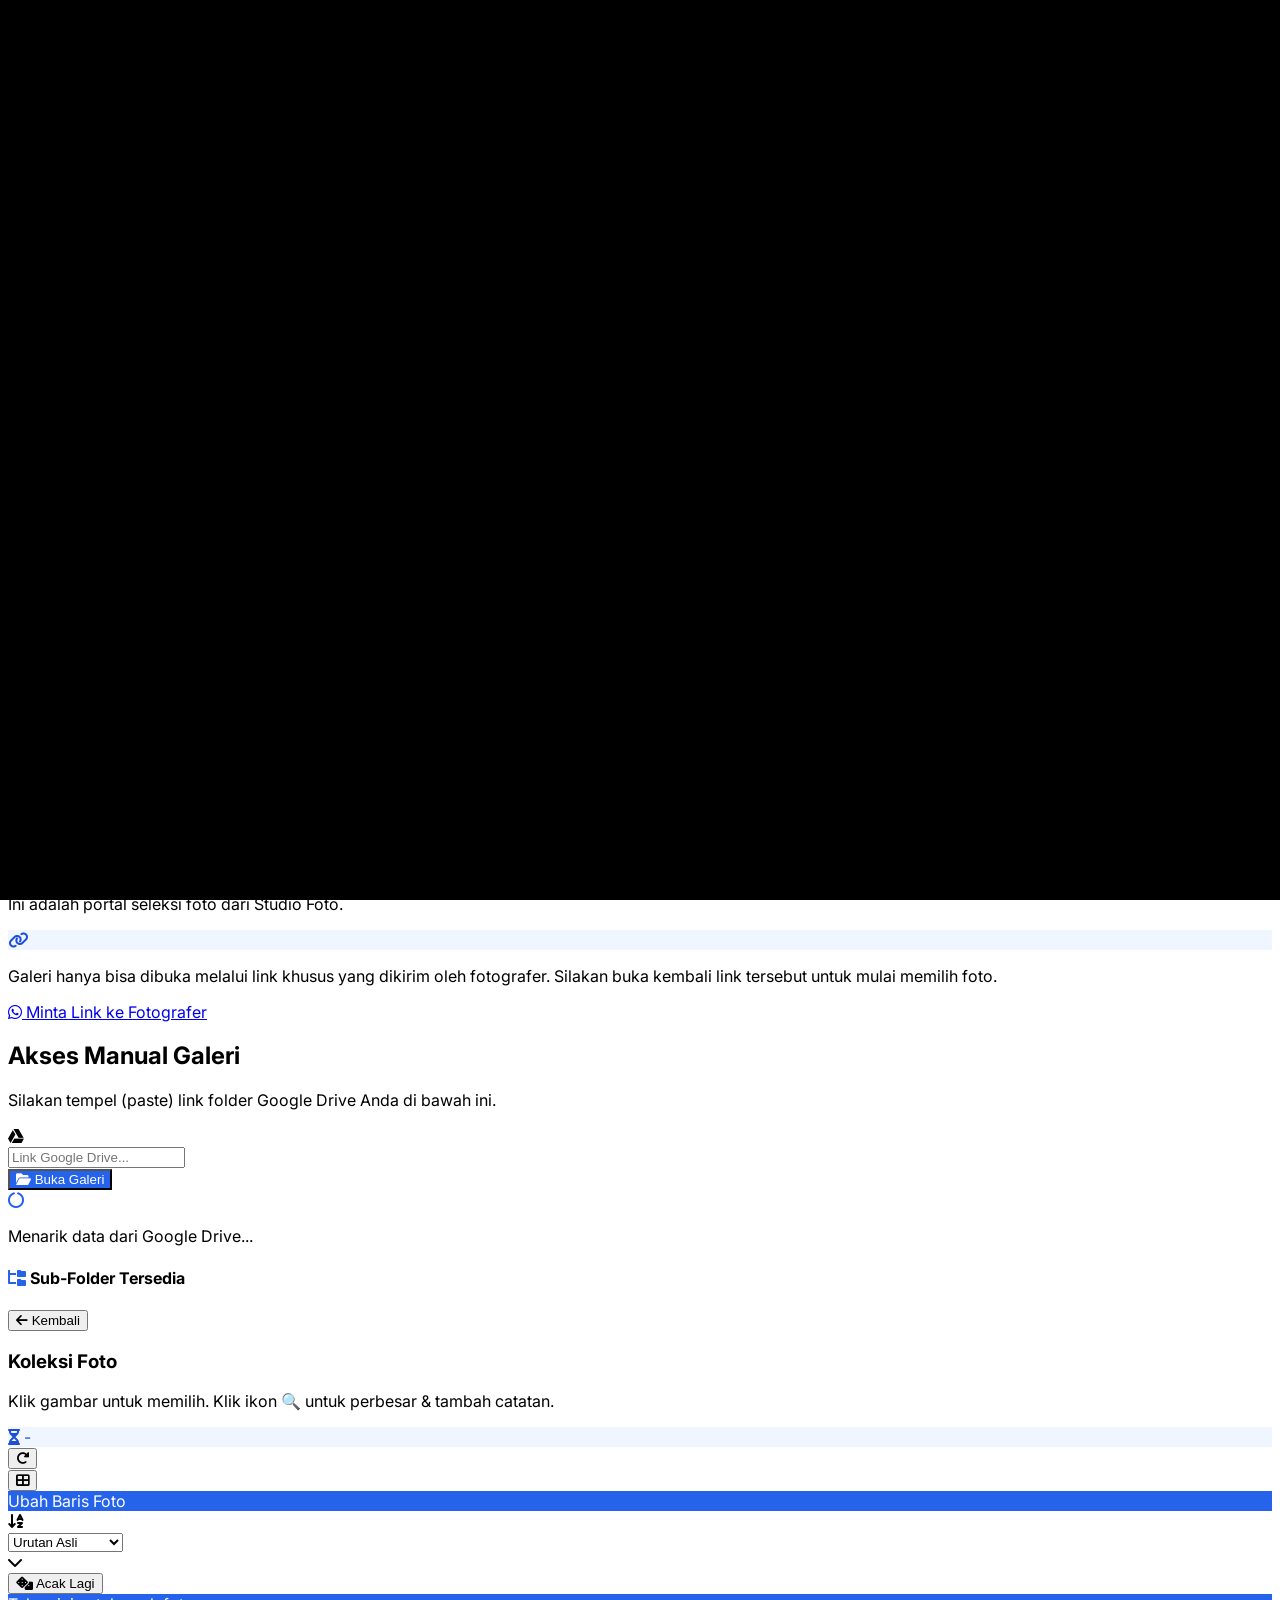
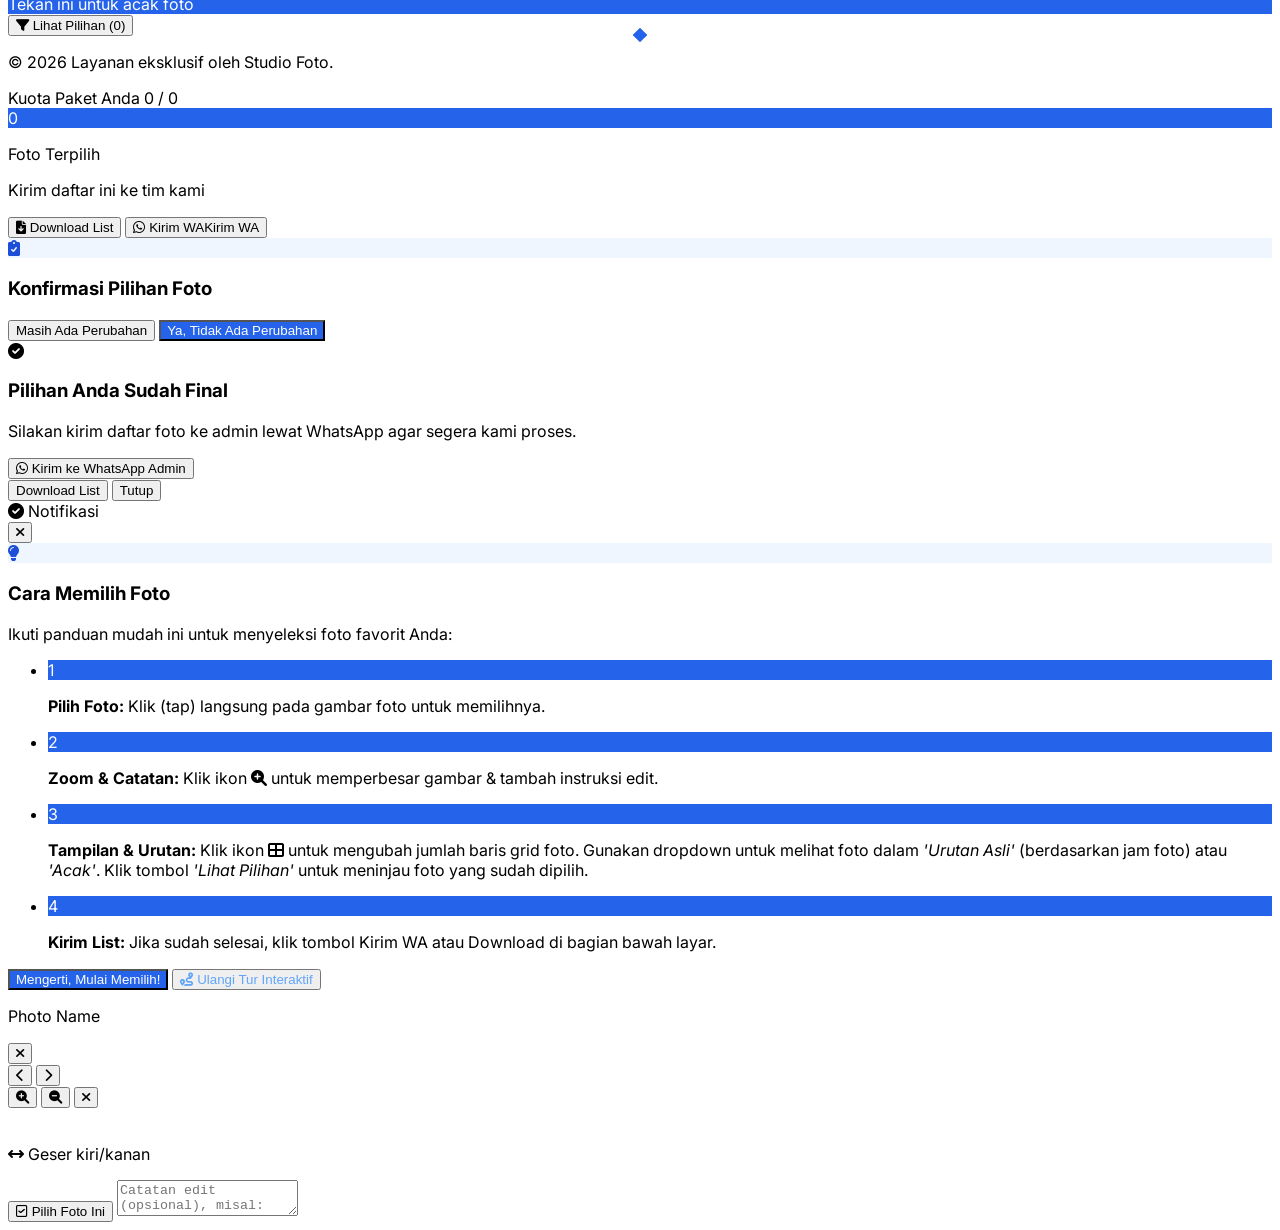
==== index.html @ ef0a1793 "Add files via upload" ====
<!DOCTYPE html>
<html lang="id" class="light">
<head>
    <meta charset="UTF-8">
    <meta name="viewport" content="width=device-width, initial-scale=1.0">
    <title id="pageTitle">Client Portal</title>
    
    <script>
        tailwind = {
            config: {
                darkMode: 'class', 
            }
        }
    </script>
    <script src="https://cdn.tailwindcss.com"></script>
    
    <script>
        if (localStorage.getItem('theme') === 'dark') {
            document.documentElement.classList.add('dark');
        } else {
            document.documentElement.classList.remove('dark');
            localStorage.setItem('theme', 'light');
        }
    </script>

    <meta name="cp-page" content="client">
    <link rel="stylesheet" href="theme.css">
    <script src="theme.js"></script>
    <link href="https://cdnjs.cloudflare.com/ajax/libs/font-awesome/6.0.0/css/all.min.css" rel="stylesheet">
    <style>
        @import url('https://fonts.googleapis.com/css2?family=Inter:wght@300;400;500;600;700&display=swap');
        body { font-family: 'Inter', sans-serif; overflow-x: hidden; transition: background-color 0.3s ease, color 0.3s ease; }
        ::-webkit-scrollbar { width: 8px; }
        ::-webkit-scrollbar-track { background: transparent; }
        ::-webkit-scrollbar-thumb { background: #cbd5e1; border-radius: 4px; }
        .dark ::-webkit-scrollbar-thumb { background: #475569; }
        ::-webkit-scrollbar-thumb:hover { background: #94a3b8; }
        
        .photo-card { transition: all 0.2s ease-in-out; }
        .photo-card:active { transform: scale(0.97); }
        .selected-overlay { opacity: 0; transition: opacity 0.2s ease; }
        .photo-card.selected .selected-overlay { opacity: 1; }
        
        @keyframes checkPop {
            0% { transform: scale(0) rotate(-15deg); opacity: 0; }
            50% { transform: scale(1.3) rotate(10deg); opacity: 1; }
            100% { transform: scale(1) rotate(0deg); opacity: 1; }
        }
        .photo-card.selected .check-badge {
            animation: checkPop 0.4s cubic-bezier(0.175, 0.885, 0.32, 1.275) forwards;
        }
        
        @keyframes breathing {
            0% { transform: scale(0.95); }
            50% { transform: scale(0.92); }
            100% { transform: scale(0.95); }
        }
        .photo-card.selected img {
            border-radius: 0.5rem;
            animation: breathing 3s infinite ease-in-out; 
            box-shadow: 0 0 0 3px #3b82f6; 
        }

        /* Mode proteksi: cegah select & callout gambar */
        body.protected-mode img,
        body.protected-mode .watermark-layer {
            -webkit-user-select: none;
            -moz-user-select: none;
            user-select: none;
            -webkit-touch-callout: none;
            -webkit-user-drag: none;
        }

        #protectionBlackout {
            position: fixed;
            inset: 0;
            background: #000;
            z-index: 9999;
        }

        /* ===== SKELETON & FADE-IN FOTO ===== */
        @keyframes shimmer {
            0% { background-position: -400px 0; }
            100% { background-position: 400px 0; }
        }
        .skeleton {
            background: linear-gradient(90deg, #e2e8f0 25%, #f1f5f9 50%, #e2e8f0 75%);
            background-size: 800px 100%;
            animation: shimmer 1.4s infinite linear;
        }
        .dark .skeleton {
            background: linear-gradient(90deg, #1e293b 25%, #334155 50%, #1e293b 75%);
            background-size: 800px 100%;
        }
        .photo-card img.photo-img { opacity: 0; transition: opacity 0.45s ease, transform 0.3s ease; }
        .photo-card img.photo-img.loaded { opacity: 1; }
        .photo-card.img-done { background-image: none; animation: none; }

        /* Nama foto & tombol zoom: tampil saat hover di desktop, selalu tampil di layar sentuh */
        .card-bottom { opacity: 1; transition: opacity 0.2s ease; }
        @media (hover: hover) {
            .card-bottom { opacity: 0; }
            .photo-card:hover .card-bottom { opacity: 1; }
            .photo-card:hover img.photo-img.loaded { transform: scale(1.03); }
            .photo-card.selected:hover img.photo-img.loaded { transform: none; }
        }

        /* ===== HERO HEADER ===== */
        #heroImg { transform: scale(1.06); transition: opacity 1.1s ease, transform 6s ease-out; }
        #heroImg.loaded { opacity: 1; transform: scale(1); }

        /* ===== TOOLBAR GALERI STICKY ===== */
        .gallery-toolbar {
            position: sticky;
            top: var(--header-h, 72px);
            z-index: 30;
        }

        /* ===== MODE TERKUNCI (BATAS WAKTU LEWAT) ===== */
        body.selection-locked .photo-card img.photo-img { cursor: zoom-in; }

        @keyframes softPulse { 0%,100% { opacity: 1; } 50% { opacity: .55; } }
        .pulse-soft { animation: softPulse 1.6s ease-in-out infinite; }

        /* Triangle untuk tooltip */
        .tooltip-triangle {
            position: absolute;
            bottom: -4px;
            left: 50%;
            transform: translateX(-50%) rotate(45deg);
            width: 10px;
            height: 10px;
            background-color: #2563eb; /* blue-600 */
        }
    </style>
    
    <script src="pengaturan.js"></script>
    <script src="tour.js"></script>
</head>
<body class="text-slate-800 dark:text-slate-200 bg-slate-50 dark:bg-slate-900 pb-32 flex flex-col min-h-screen">

    <!-- Blackout Overlay: muncul saat window kehilangan fokus (mis. Snipping Tool) -->
    <div id="protectionBlackout" class="hidden"></div>

    <header class="bg-white dark:bg-slate-800 shadow-sm border-b border-slate-200 dark:border-slate-700 sticky top-0 z-40 transition-colors duration-300">
        <div class="max-w-6xl mx-auto px-4 py-4 flex justify-between items-center">
            <div class="flex items-center gap-3">
                <div id="headerIcon" class="bg-slate-900 dark:bg-slate-700 text-white w-10 h-10 rounded-xl flex items-center justify-center text-xl shadow-lg">
                    <i class="fa-solid fa-camera-retro"></i>
                </div>
                <div id="headerLogoBox" class="hidden bg-white rounded-xl px-2 h-10 items-center border border-slate-200 shadow-sm"><img id="headerLogo" alt="" draggable="false" class="h-7 max-w-[120px] object-contain"></div>
                <div>
                    <h1 class="font-bold text-lg leading-tight tracking-tight text-slate-800 dark:text-white" id="headerVendorName">Client Portal</h1>
                    <p class="text-xs text-slate-500 dark:text-slate-400 font-medium uppercase tracking-wider" data-i18n="subtitle">Alat Seleksi Aman</p>
                </div>
            </div>
            
            <div class="flex items-center gap-1.5 md:gap-2">
                <span id="partnerChip" class="hidden items-center gap-1.5 px-2.5 h-9 rounded-full bg-emerald-100 dark:bg-emerald-900/40 text-emerald-700 dark:text-emerald-300 text-[11px] font-bold border border-emerald-300 dark:border-emerald-700" title="">
                    <span class="relative flex h-2 w-2"><span class="animate-ping absolute inline-flex h-full w-full rounded-full bg-emerald-500 opacity-75"></span><span class="relative inline-flex rounded-full h-2 w-2 bg-emerald-500"></span></span>
                    <span id="partnerChipText" class="hidden md:inline"></span>
                </span>
                <button id="myPicksBtn" onclick="toggleMyPicks()" class="hidden items-center justify-center gap-2 h-9 px-3 bg-slate-900 dark:bg-blue-600 hover:bg-black dark:hover:bg-blue-700 text-white rounded-lg text-sm font-bold transition shadow-md border-2 border-slate-900 dark:border-blue-500" title="Pilihan Fotoku">
                    <i class="fa-solid fa-heart text-rose-400 dark:text-white"></i> <span id="myPicksText" class="hidden sm:inline" data-i18n="btnMyPicks">Pilihan Fotoku</span>
                    <span id="myPicksCount" class="bg-white text-slate-900 text-[11px] font-extrabold min-w-[20px] h-5 px-1.5 rounded-full inline-flex items-center justify-center">0</span>
                </button>
                <button onclick="showTutorial(true)" class="flex items-center justify-center w-9 h-9 md:w-auto md:px-3 md:py-1.5 bg-blue-50 dark:bg-slate-700 hover:bg-blue-100 dark:hover:bg-slate-600 text-blue-800 dark:text-slate-100 rounded-lg text-sm transition shadow-md border-2 border-blue-500 dark:border-blue-400" title="Panduan">
                    <i class="fa-solid fa-circle-question text-blue-600 dark:text-blue-400"></i> <span class="hidden md:inline ml-1 font-bold" data-i18n="btnGuide">Panduan</span>
                </button>
                <button onclick="toggleDarkMode()" id="darkModeBtn" class="flex items-center justify-center w-9 h-9 bg-white dark:bg-slate-700 hover:bg-slate-100 dark:hover:bg-slate-600 rounded-lg text-sm transition shadow-md border-2 border-slate-300 dark:border-slate-500">
                    <i class="fa-solid fa-moon text-slate-600 dark:text-slate-300"></i>
                </button>
                <button onclick="toggleLanguage()" class="flex items-center justify-center w-9 h-9 md:w-auto md:px-3 md:py-1.5 bg-white dark:bg-slate-700 hover:bg-slate-100 dark:hover:bg-slate-600 text-slate-800 dark:text-slate-100 font-bold rounded-lg text-sm transition shadow-md border-2 border-slate-300 dark:border-slate-500">
                    <i class="fa-solid fa-globe text-blue-600 dark:text-blue-400"></i> <span id="langDisplay" class="hidden md:inline ml-1">EN</span>
                </button>
            </div>
        </div>
    </header>

    <main id="clientView" class="flex-grow w-full">
        
        <!-- HERO HEADER: foto diambil otomatis dari Google Drive -->
        <section id="heroSection" class="hidden relative w-full overflow-hidden bg-slate-900">
            <div class="relative h-[52vh] min-h-[300px] max-h-[560px] md:h-[56vh]">
                <!-- fallback saat foto belum/ gagal termuat -->
                <div class="absolute inset-0 bg-gradient-to-br from-slate-800 via-slate-900 to-slate-950"></div>
                <div class="absolute inset-0 flex items-center justify-center text-slate-800 pointer-events-none">
                    <i class="fa-solid fa-camera-retro text-[160px] opacity-40"></i>
                </div>
                <img id="heroImg" alt="" draggable="false" class="absolute inset-0 w-full h-full object-cover opacity-0 select-none">
                <div id="heroWatermark" class="watermark-layer hidden absolute inset-0 z-10 pointer-events-none"></div>
                <div class="absolute inset-0 z-10 bg-gradient-to-t from-slate-950/90 via-slate-900/35 to-slate-900/25 pointer-events-none"></div>

                <div class="relative z-20 max-w-6xl mx-auto px-4 h-full flex flex-col justify-end pb-8 md:pb-12">
                    <div id="heroLogoBox" class="hidden bg-white/95 rounded-xl px-3 py-2 mb-3 w-fit shadow-lg"><img id="heroLogo" alt="" draggable="false" class="h-8 md:h-10 max-w-[180px] object-contain"></div>
                    <p id="heroVendor" class="text-[11px] md:text-xs font-bold uppercase tracking-[0.3em] text-white/70 mb-3"></p>
                    <h2 class="text-3xl md:text-5xl font-bold text-white leading-tight drop-shadow-lg">
                        <span data-i18n="welcomeTitle">Hallo</span>, <span id="displayClientName" class="text-blue-300 capitalize">Kakak</span> 👋
                    </h2>
                    <p class="text-slate-200 text-sm md:text-base leading-relaxed mt-2 max-w-xl drop-shadow" data-i18n="welcomeDesc">Selamat datang di portal seleksi foto dari {vendor}.</p>

                    <div class="flex flex-wrap items-stretch gap-3 mt-6">
                        <div id="greetingQuotaInfo" class="hidden bg-white/10 backdrop-blur-md border border-white/20 px-3 sm:px-4 py-2 sm:py-2.5 rounded-2xl items-center gap-2 sm:gap-3">
                            <div class="hidden sm:flex w-9 h-9 rounded-xl bg-blue-500/30 items-center justify-center text-blue-200">
                                <i class="fa-solid fa-images"></i>
                            </div>
                            <div>
                                <p class="text-[10px] text-slate-300 font-bold uppercase tracking-wider" data-i18n="quotaTitle">Kuota Paket</p>
                                <p class="text-sm font-bold text-white"><span id="greetingQuotaLimit" class="text-lg">0</span> <span class="text-slate-200" data-i18n="quotaMax">Foto Maksimal</span></p>
                            </div>
                        </div>

                        <div id="heroDeadlineChip" class="hidden bg-white/10 backdrop-blur-md border border-white/20 px-3 sm:px-4 py-2 sm:py-2.5 rounded-2xl items-center gap-2 sm:gap-3">
                            <div id="heroDeadlineIcon" class="hidden sm:flex w-9 h-9 rounded-xl bg-amber-500/30 items-center justify-center text-amber-200">
                                <i class="fa-solid fa-hourglass-half"></i>
                            </div>
                            <div>
                                <p class="text-[10px] text-slate-300 font-bold uppercase tracking-wider" data-i18n="deadlineLabel">Batas Memilih Foto</p>
                                <p class="text-sm font-bold text-white js-deadline-text">-</p>
                            </div>
                        </div>

                        <div id="heroCountChip" class="hidden bg-white/10 backdrop-blur-md border border-white/20 px-3 sm:px-4 py-2 sm:py-2.5 rounded-2xl items-center gap-2 sm:gap-3">
                            <div class="hidden sm:flex w-9 h-9 rounded-xl bg-emerald-500/30 items-center justify-center text-emerald-200">
                                <i class="fa-solid fa-camera"></i>
                            </div>
                            <div>
                                <p class="text-[10px] text-slate-300 font-bold uppercase tracking-wider" data-i18n="heroCountLabel">Galeri</p>
                                <p class="text-sm font-bold text-white"><span id="heroCountNum">0</span> <span data-i18n="heroCountUnit">Foto</span></p>
                            </div>
                        </div>
                    </div>
                </div>
            </div>
        </section>

        <!-- BANNER: batas waktu memilih sudah lewat -->
        <div id="lockedBanner" class="hidden max-w-6xl w-full mx-auto px-4 pt-6">
            <div class="bg-red-50 dark:bg-red-950/40 border border-red-200 dark:border-red-900 rounded-2xl p-4 md:p-5 flex gap-4 items-start">
                <div class="w-10 h-10 shrink-0 rounded-xl bg-red-100 dark:bg-red-900/50 text-red-600 dark:text-red-300 flex items-center justify-center">
                    <i class="fa-solid fa-lock"></i>
                </div>
                <div>
                    <p class="font-bold text-red-800 dark:text-red-200 text-sm md:text-base" data-i18n="lockedTitle">Batas waktu memilih sudah berakhir</p>
                    <p id="lockedDesc" class="text-sm text-red-700 dark:text-red-300 mt-1 leading-relaxed"></p>
                </div>
            </div>
        </div>

        <div class="max-w-6xl mx-auto px-4 py-8 w-full">
            <div id="welcomeSection" class="hidden max-w-xl mx-auto mt-6 md:mt-12 bg-white dark:bg-slate-800 rounded-3xl p-8 md:p-12 shadow-sm border border-slate-100 dark:border-slate-700 text-center relative overflow-hidden transition-colors duration-300">
                <div class="absolute top-0 left-0 w-full h-1 bg-gradient-to-r from-slate-200 via-slate-800 to-slate-200 dark:from-slate-700 dark:via-blue-500 dark:to-slate-700"></div>
                <div id="welcomeIcon" class="mx-auto mb-6 w-20 h-20 rounded-2xl bg-slate-900 dark:bg-slate-700 text-white flex items-center justify-center text-4xl shadow-lg">
                    <i class="fa-solid fa-camera-retro"></i>
                </div>
                <div id="welcomeLogoBox" class="hidden mx-auto mb-6 w-fit max-w-full bg-white rounded-2xl px-5 py-3 border border-slate-200 shadow-sm"><img id="welcomeLogo" alt="" draggable="false" class="h-14 md:h-16 max-w-[220px] object-contain mx-auto"></div>
                <h2 class="text-2xl md:text-3xl font-bold mb-3 text-slate-800 dark:text-white" data-i18n="welcomePageTitle">Selamat Datang 👋</h2>
                <p class="text-slate-600 dark:text-slate-300 text-sm md:text-base leading-relaxed mb-6" data-i18n="welcomePageDesc">Ini adalah portal seleksi foto dari <span class='font-bold'>{vendor}</span>.</p>
                <div class="bg-slate-50 dark:bg-slate-900 border border-slate-200 dark:border-slate-700 rounded-2xl p-5 text-left flex gap-4 items-start">
                    <div class="w-10 h-10 shrink-0 rounded-xl bg-blue-100 dark:bg-blue-900/40 text-blue-600 dark:text-blue-400 flex items-center justify-center">
                        <i class="fa-solid fa-link"></i>
                    </div>
                    <p class="text-sm text-slate-600 dark:text-slate-300 leading-relaxed" data-i18n="welcomePageHint">Galeri hanya bisa dibuka melalui link khusus yang dikirim oleh fotografer. Silakan buka kembali link tersebut untuk mulai memilih foto.</p>
                </div>
                <a id="welcomeWaBtn" href="#" target="_blank" rel="noopener" class="hidden mt-6 inline-flex items-center justify-center gap-2 px-6 py-3 bg-green-600 hover:bg-green-700 text-white font-medium rounded-xl transition shadow-lg">
                    <i class="fa-brands fa-whatsapp text-lg"></i> <span data-i18n="welcomePageWa">Minta Link ke Fotografer</span>
                </a>
            </div>

            <div id="inputSection" class="bg-white dark:bg-slate-800 rounded-2xl p-8 shadow-sm border border-slate-100 dark:border-slate-700 mb-8 max-w-2xl mx-auto text-center relative overflow-hidden hidden transition-colors duration-300">
                <div class="absolute top-0 left-0 w-full h-1 bg-gradient-to-r from-slate-200 via-slate-800 to-slate-200 dark:from-slate-700 dark:via-blue-500 dark:to-slate-700"></div>
                <h2 class="text-xl font-bold mb-2 text-slate-800 dark:text-white" data-i18n="manualTitle">Akses Manual Galeri</h2>
                <p class="text-slate-500 dark:text-slate-400 text-sm mb-8" data-i18n="manualDesc">Silakan tempel (paste) link folder Google Drive Anda di bawah ini.</p>
                <div class="relative">
                    <div class="absolute inset-y-0 left-0 pl-4 flex items-center pointer-events-none">
                        <i class="fa-brands fa-google-drive text-slate-400 text-lg"></i>
                    </div>
                    <input type="text" id="driveLink" 
                        class="w-full pl-12 pr-4 py-3.5 bg-slate-50 dark:bg-slate-900 border border-slate-200 dark:border-slate-700 text-slate-800 dark:text-white rounded-xl focus:ring-2 focus:ring-slate-800 dark:focus:ring-blue-500 outline-none transition" 
                        placeholder="Link Google Drive...">
                </div>
                <div class="mt-6 flex justify-center">
                    <button onclick="loadFromDrive()" class="px-8 py-3.5 bg-slate-900 dark:bg-blue-600 hover:bg-black dark:hover:bg-blue-700 text-white font-medium rounded-xl transition shadow-lg flex items-center justify-center gap-2">
                        <i class="fa-solid fa-folder-open"></i> <span data-i18n="btnOpen">Buka Galeri</span>
                    </button>
                </div>
            </div>

            <div id="loadingState" class="hidden flex-col items-center justify-center py-16">
                <i class="fa-solid fa-circle-notch fa-spin text-4xl text-slate-800 dark:text-blue-500 mb-4"></i>
                <p id="loadingText" class="text-slate-500 dark:text-slate-400 font-medium mt-3" data-i18n="loading">Menarik data dari Google Drive...</p>
            </div>

            <div id="galleryContainer" class="hidden">
                <div id="folderNavContainer" class="hidden mb-6 bg-white dark:bg-slate-800 rounded-2xl p-5 border border-slate-200 dark:border-slate-700 shadow-sm">
                    <div class="flex items-center justify-between mb-4 border-b border-slate-100 dark:border-slate-700 pb-3">
                        <h4 class="font-bold text-slate-700 dark:text-slate-200 text-sm flex items-center">
                            <i class="fa-solid fa-folder-tree mr-2 text-blue-500"></i> 
                            <span data-i18n="folderTitle">Sub-Folder Tersedia</span>
                        </h4>
                        <button id="btnBackFolder" onclick="navigateBackFolder()" class="hidden text-xs font-bold bg-slate-100 dark:bg-slate-700 text-slate-600 dark:text-slate-300 px-3 py-1.5 rounded-lg shadow-sm border border-slate-200 dark:border-slate-600 hover:bg-blue-50 hover:text-blue-600 transition flex items-center">
                            <i class="fa-solid fa-arrow-left mr-1.5"></i> <span data-i18n="btnBackFolder">Kembali</span>
                        </button>
                    </div>
                    <div id="folderGrid" class="grid grid-cols-1 sm:grid-cols-2 md:grid-cols-3 lg:grid-cols-4 gap-3"></div>
                </div>

                <div class="gallery-toolbar flex flex-col md:flex-row justify-between items-start md:items-end mb-6 gap-4 border-b border-slate-200 dark:border-slate-700 py-3 bg-slate-50/90 dark:bg-slate-900/90 backdrop-blur-md -mx-4 px-4">
                    <div>
                        <h3 class="font-bold text-xl text-slate-800 dark:text-white flex items-center gap-2">
                            <span id="currentFolderDisplay" data-i18n="galleryTitle">Koleksi Foto</span>
                        </h3>
                        <p class="text-sm text-slate-500 dark:text-slate-400 mt-1" data-i18n="galleryDesc">Klik gambar untuk memilih. Klik ikon 🔍 untuk perbesar & tambah catatan.</p>
                        <div id="toolbarDeadline" class="hidden mt-2 inline-flex items-center gap-2 text-xs font-bold px-3 py-1.5 rounded-full bg-blue-50 dark:bg-blue-950/50 text-blue-700 dark:text-blue-300 border border-blue-200 dark:border-blue-900">
                            <i class="fa-solid fa-hourglass-half"></i>
                            <span class="js-deadline-text">-</span>
                        </div>
                    </div>
                    <div class="flex flex-wrap items-center gap-2">

                        <!-- TOMBOL MUAT ULANG DAFTAR FOTO (melewati cache) -->
                        <button id="btnRefreshList" onclick="refreshGallery()" class="text-sm bg-white dark:bg-slate-800 border border-slate-200 dark:border-slate-600 text-slate-700 dark:text-slate-200 py-2 px-3 rounded-lg font-medium cursor-pointer shadow-sm hover:bg-slate-50 dark:hover:bg-slate-700 transition" title="Muat ulang daftar foto">
                            <i class="fa-solid fa-rotate-right"></i>
                        </button>
                        
                        <!-- TOMBOL GRID DENGAN ANIMASI BALON TOOLTIP -->
                        <div class="relative">
                            <button onclick="hideTooltip('gridTooltip'); toggleGridSize()" class="text-sm bg-white dark:bg-slate-800 border border-slate-200 dark:border-slate-600 text-slate-700 dark:text-slate-200 py-2 px-3 rounded-lg font-medium cursor-pointer shadow-sm hover:bg-slate-50 dark:hover:bg-slate-700 transition" title="Ubah Ukuran Grid">
                                <i class="fa-solid fa-table-cells-large"></i>
                            </button>
                            <div id="gridTooltip" class="hidden opacity-0 absolute -top-12 left-1/2 -translate-x-1/2 bg-blue-600 text-white text-[10px] font-bold py-1.5 px-3 rounded-lg animate-bounce shadow-lg pointer-events-none whitespace-nowrap z-50 transition-all duration-300">
                                <span data-i18n="gridTip">Ubah Baris Foto</span>
                                <div class="tooltip-triangle"></div>
                            </div>
                        </div>

                        <!-- DROPDOWN URUTAN -->
                        <div class="relative">
                            <div class="absolute inset-y-0 left-0 pl-3 flex items-center pointer-events-none">
                                <i class="fa-solid fa-arrow-down-a-z text-slate-400 text-sm"></i>
                            </div>
                            <select id="sortDropdown" onchange="applySort(this.value)" class="text-sm bg-white dark:bg-slate-800 border border-slate-200 dark:border-slate-600 text-slate-700 dark:text-slate-200 py-2 pl-9 pr-8 rounded-lg font-medium cursor-pointer shadow-sm focus:outline-none focus:ring-2 focus:ring-slate-800 appearance-none transition">
                                <option value="default" data-i18n="sortDefault">Urutan Asli</option>
                                <option value="asc">A - Z</option>
                                <option value="desc">Z - A</option>
                                <option value="random" data-i18n="sortRandom">Acak (Random)</option>
                            </select>
                            <div class="absolute inset-y-0 right-0 pr-2 flex items-center pointer-events-none">
                                <i class="fa-solid fa-chevron-down text-slate-400 text-xs"></i>
                            </div>
                        </div>

                        <!-- TOMBOL ACAK LAGI DENGAN ANIMASI BALON TOOLTIP -->
                        <div class="relative">
                            <button id="btnReshuffle" onclick="hideTooltip('reshuffleTooltip'); applySort('random')" class="hidden text-sm bg-slate-100 dark:bg-slate-700 text-slate-700 dark:text-slate-200 py-2 px-3 rounded-lg font-bold transition shadow-sm hover:bg-slate-200 dark:hover:bg-slate-600 border border-slate-300 dark:border-slate-600">
                                <i class="fa-solid fa-dice"></i> <span class="hidden sm:inline ml-1" data-i18n="btnReshuffle">Acak Lagi</span>
                            </button>
                            <div id="reshuffleTooltip" class="hidden opacity-0 absolute -top-12 left-1/2 -translate-x-1/2 bg-blue-600 text-white text-[10px] font-bold py-1.5 px-3 rounded-lg animate-bounce shadow-lg pointer-events-none whitespace-nowrap z-50 transition-all duration-300">
                                <span data-i18n="reshuffleTip">Tekan ini untuk acak foto</span>
                                <div class="tooltip-triangle"></div>
                            </div>
                        </div>

                        <button onclick="toggleViewMode()" id="viewModeBtn" class="text-sm bg-slate-800 dark:bg-slate-700 text-white py-2 px-4 rounded-lg font-medium transition flex items-center gap-2 shadow-sm hover:bg-slate-700 dark:hover:bg-slate-600 border border-transparent dark:border-slate-600">
                            <i class="fa-solid fa-filter"></i> <span id="btnViewText">Lihat Pilihan</span> (0)
                        </button>
                    </div>
                </div>
                
                <div id="photoGrid" class="mb-8 transition-all duration-300"></div>
                <div id="paginationContainer" class="flex justify-center items-center gap-3 mt-10 pb-8 hidden"></div>
            </div>
        </div>
    </main>

    <footer id="clientFooter" class="text-center py-6 mt-auto border-t border-slate-200 dark:border-slate-800 bg-white dark:bg-slate-900 transition-colors">
        <p class="text-sm text-slate-400">&copy; <script>document.write(new Date().getFullYear())</script> Layanan eksklusif oleh <span id="footerVendorName" class="font-medium text-slate-500 dark:text-slate-300">Portal</span>.</p>
    </footer>

    <div id="actionBar" class="fixed bottom-0 left-0 w-full bg-white/95 dark:bg-slate-800/95 backdrop-blur-md border-t border-slate-200 dark:border-slate-700 shadow-[0_-10px_30px_-10px_rgba(0,0,0,0.1)] dark:shadow-[0_-10px_30px_-10px_rgba(0,0,0,0.5)] transform translate-y-full transition-transform duration-300 z-50">
        <div id="syncRow" class="hidden max-w-6xl mx-auto px-4 md:px-8 pt-2">
            <p id="syncStatus" class="text-[11px] font-medium text-slate-500 dark:text-slate-400 text-right min-h-[1rem]"></p>
        </div>
        <div id="quotaContainer" class="hidden w-full px-4 md:px-8 pt-3 pb-1 max-w-6xl mx-auto border-b border-slate-100 dark:border-slate-700">
            <div class="flex justify-between items-end mb-1.5">
                <span class="text-[11px] font-bold text-slate-500 dark:text-slate-400 uppercase tracking-wider" data-i18n="quotaFooter">Kuota Paket Anda</span>
                <span id="quotaText" class="text-sm font-bold text-slate-800 dark:text-white">0 / 0</span>
            </div>
            <div class="w-full bg-slate-200 dark:bg-slate-700 rounded-full h-2.5 overflow-hidden shadow-inner">
                <div id="quotaBar" class="bg-blue-600 h-2.5 rounded-full transition-all duration-500 ease-out" style="width: 0%"></div>
            </div>
        </div>
        <div class="max-w-6xl mx-auto px-4 py-4 flex items-center justify-between">
            <div class="flex items-center gap-4">
                <div class="bg-slate-900 dark:bg-blue-600 text-white font-bold w-12 h-12 rounded-full flex items-center justify-center text-lg shadow-md shrink-0" id="selectedCount">0</div>
                <div class="hidden sm:block">
                    <p class="font-bold text-slate-800 dark:text-white" data-i18n="selFooterTitle">Foto Terpilih</p>
                    <p class="text-xs text-slate-500 dark:text-slate-400" data-i18n="selFooterDesc">Kirim daftar ini ke tim kami</p>
                </div>
            </div>
            <div class="flex items-center gap-2">
                <button onclick="downloadList()" class="px-4 py-3 bg-slate-100 dark:bg-slate-700 hover:bg-slate-200 dark:hover:bg-slate-600 text-slate-700 dark:text-white font-bold rounded-xl transition flex items-center gap-2 border border-slate-300 dark:border-slate-600 shadow-sm" title="Download file .txt">
                    <i class="fa-solid fa-file-arrow-down text-lg"></i> <span class="hidden md:inline" data-i18n="btnDownload">Download List</span>
                </button>
                <button onclick="openConfirm()" id="btnFinish" class="px-5 md:px-6 py-3 bg-green-600 hover:bg-green-700 text-white font-bold rounded-xl transition flex items-center gap-2 shadow-lg">
                    <i class="fa-brands fa-whatsapp text-xl"></i> <span class="hidden md:inline" data-i18n="btnWA">Kirim WA</span><span class="md:hidden" data-i18n="btnWA">Kirim WA</span>
                </button>
            </div>
        </div>
    </div>

    <!-- KONFIRMASI SELESAI MEMILIH -->
    <div id="confirmModal" class="hidden fixed inset-0 z-[96] bg-slate-950/70 backdrop-blur-sm items-center justify-center p-4">
        <div class="bg-white dark:bg-slate-800 w-full max-w-md rounded-3xl shadow-2xl border border-slate-200 dark:border-slate-700 overflow-hidden">
            <div id="confirmAsk" class="p-7 text-center">
                <div class="mx-auto mb-4 w-16 h-16 rounded-full bg-blue-100 dark:bg-blue-900/40 text-blue-600 dark:text-blue-400 flex items-center justify-center text-3xl"><i class="fa-solid fa-clipboard-check"></i></div>
                <h3 class="text-xl font-bold text-slate-800 dark:text-white mb-2" data-i18n="confirmTitle">Konfirmasi Pilihan Foto</h3>
                <p id="confirmAskText" class="text-slate-600 dark:text-slate-300 text-sm leading-relaxed mb-6"></p>
                <div class="grid grid-cols-1 sm:grid-cols-2 gap-3">
                    <button onclick="closeConfirm()" class="py-3 px-4 rounded-xl border-2 border-slate-300 dark:border-slate-500 text-slate-700 dark:text-slate-200 font-bold text-sm hover:bg-slate-100 dark:hover:bg-slate-700 transition" data-i18n="confirmNo">Masih Ada Perubahan</button>
                    <button id="confirmYesBtn" onclick="confirmNoChanges()" class="py-3 px-4 rounded-xl bg-blue-600 hover:bg-blue-700 text-white font-bold text-sm shadow-lg transition" data-i18n="confirmYes">Ya, Tidak Ada Perubahan</button>
                </div>
            </div>
            <div id="confirmDone" class="hidden p-7 text-center">
                <div class="mx-auto mb-4 w-16 h-16 rounded-full bg-green-100 dark:bg-green-900/40 text-green-600 dark:text-green-400 flex items-center justify-center text-3xl"><i class="fa-solid fa-circle-check"></i></div>
                <h3 class="text-xl font-bold text-slate-800 dark:text-white mb-2" data-i18n="confirmDoneTitle">Pilihan Anda Sudah Final</h3>
                <p class="text-slate-600 dark:text-slate-300 text-sm leading-relaxed mb-6" data-i18n="confirmDoneDesc">Silakan kirim daftar foto ke admin lewat WhatsApp agar segera kami proses.</p>
                <button id="confirmWaBtn" onclick="sendFinalWA()" class="w-full py-3.5 px-4 rounded-xl bg-green-600 hover:bg-green-700 text-white font-bold shadow-lg transition flex items-center justify-center gap-2">
                    <i class="fa-brands fa-whatsapp text-xl"></i> <span id="confirmWaText" data-i18n="confirmSend">Kirim ke WhatsApp Admin</span>
                </button>
                <div class="grid grid-cols-2 gap-3 mt-3">
                    <button onclick="downloadList()" class="py-2.5 px-3 rounded-xl border-2 border-slate-300 dark:border-slate-500 text-slate-700 dark:text-slate-200 font-bold text-xs hover:bg-slate-100 dark:hover:bg-slate-700 transition" data-i18n="btnDownload">Download List</button>
                    <button onclick="closeConfirm()" class="py-2.5 px-3 rounded-xl border-2 border-slate-300 dark:border-slate-500 text-slate-700 dark:text-slate-200 font-bold text-xs hover:bg-slate-100 dark:hover:bg-slate-700 transition" data-i18n="confirmClose">Tutup</button>
                </div>
            </div>
        </div>
    </div>

    <div id="customAlert" class="fixed top-4 left-1/2 -translate-x-1/2 bg-slate-900 dark:bg-slate-800 border border-transparent dark:border-slate-600 text-white px-6 py-4 rounded-xl shadow-2xl z-[99] flex items-center gap-3 transition-all duration-300 transform -translate-y-32 opacity-0 min-w-[300px] justify-center">
        <i id="alertIcon" class="fa-solid fa-circle-check text-green-400 text-lg"></i>
        <span id="alertText" class="text-sm font-bold tracking-wide">Notifikasi</span>
    </div>

    <div id="tutorialModal" class="fixed inset-0 bg-slate-900/80 backdrop-blur-sm z-[100] hidden flex-col justify-center items-center opacity-0 transition-opacity duration-300 px-4">
        <div class="bg-white dark:bg-slate-800 border border-transparent dark:border-slate-700 rounded-3xl max-w-md w-full p-8 shadow-2xl transform scale-95 transition-transform duration-300" id="tutorialContent">
            <div class="absolute top-4 right-4">
                <button onclick="closeTutorial()" class="text-slate-400 hover:text-slate-600 dark:hover:text-white text-xl"><i class="fa-solid fa-xmark"></i></button>
            </div>
            <div class="text-center mb-6 mt-2">
                <div class="w-16 h-16 bg-blue-100 dark:bg-blue-900/50 text-blue-600 dark:text-blue-400 rounded-full flex items-center justify-center text-3xl mx-auto mb-4 shadow-inner">
                    <i class="fa-solid fa-lightbulb"></i>
                </div>
                <h3 class="text-2xl font-bold text-slate-800 dark:text-white" data-i18n="tutTitle">Cara Memilih Foto</h3>
                <p class="text-slate-500 dark:text-slate-400 text-sm mt-2" data-i18n="tutDesc">Ikuti panduan mudah ini untuk menyeleksi foto favorit Anda:</p>
            </div>
            <ul class="space-y-4 mb-8">
                <li class="flex items-start gap-4">
                    <div class="bg-blue-600 text-white w-8 h-8 rounded-full flex items-center justify-center font-bold shrink-0 shadow-md">1</div>
                    <p class="text-sm text-slate-600 dark:text-slate-300 pt-1" data-i18n="tut1"><strong>Pilih Foto:</strong> Klik (tap) langsung pada gambar foto untuk memilihnya.</p>
                </li>
                <li class="flex items-start gap-4">
                    <div class="bg-blue-600 text-white w-8 h-8 rounded-full flex items-center justify-center font-bold shrink-0 shadow-md">2</div>
                    <p class="text-sm text-slate-600 dark:text-slate-300 pt-1" data-i18n="tut2"><strong>Zoom & Catatan:</strong> Klik ikon <i class="fa-solid fa-magnifying-glass-plus text-slate-800 dark:text-white mx-1"></i> untuk memperbesar gambar & tambah instruksi edit.</p>
                </li>
                <li class="flex items-start gap-4">
                    <div class="bg-blue-600 text-white w-8 h-8 rounded-full flex items-center justify-center font-bold shrink-0 shadow-md">3</div>
                    <p class="text-sm text-slate-600 dark:text-slate-300 pt-1" data-i18n="tut4"><strong>Tampilan & Urutan:</strong> Klik ikon <i class="fa-solid fa-table-cells-large text-slate-800 dark:text-white mx-1"></i> untuk mengubah jumlah baris grid foto. Gunakan dropdown untuk melihat foto dalam <em>'Urutan Asli'</em> (berdasarkan jam foto) atau <em>'Acak'</em>. Klik tombol <em>'Lihat Pilihan'</em> untuk meninjau foto yang sudah dipilih.</p>
                </li>
                <li class="flex items-start gap-4">
                    <div class="bg-blue-600 text-white w-8 h-8 rounded-full flex items-center justify-center font-bold shrink-0 shadow-md">4</div>
                    <p class="text-sm text-slate-600 dark:text-slate-300 pt-1" data-i18n="tut3"><strong>Kirim List:</strong> Jika sudah selesai, klik tombol Kirim WA atau Download di bagian bawah layar.</p>
                </li>
            </ul>
            <button onclick="closeTutorial()" class="w-full py-4 bg-slate-900 dark:bg-blue-600 hover:bg-black dark:hover:bg-blue-700 text-white font-bold rounded-xl transition shadow-lg text-sm uppercase tracking-wider" data-i18n="btnTut">
                Mengerti, Mulai Memilih!
            </button>
            <button onclick="closeTutorial(); setTimeout(() => startClientTour(true), 450);" class="w-full mt-3 py-3 text-blue-600 dark:text-blue-400 hover:bg-blue-50 dark:hover:bg-slate-700 font-bold rounded-xl transition text-xs" data-i18n="btnTourReplay"><i class="fa-solid fa-route mr-1"></i> Ulangi Tur Interaktif</button>
        </div>
    </div>

    <!-- LIGHTBOX ZOOM -->
    <div id="lightbox" class="fixed inset-0 bg-black/95 z-[60] hidden flex-col justify-center items-center opacity-0 transition-opacity duration-300 backdrop-blur-sm touch-pan-y">
        <div class="absolute top-0 left-0 w-full p-4 flex justify-between items-center z-50 bg-gradient-to-b from-black/80 to-transparent">
            <p id="lightboxTitle" class="text-white font-medium drop-shadow-md text-sm md:text-base ml-2">Photo Name</p>
            <button onclick="closeLightbox()" class="text-white hover:text-red-400 w-10 h-10 flex items-center justify-center text-2xl bg-black/50 hover:bg-white/20 rounded-full transition"><i class="fa-solid fa-xmark"></i></button>
        </div>
        <button onclick="prevPhoto(event)" class="absolute left-2 md:left-6 top-1/2 -translate-y-1/2 w-10 h-10 md:w-14 md:h-14 bg-black/50 hover:bg-white/20 text-white rounded-full flex items-center justify-center text-xl md:text-2xl z-50 transition hidden md:flex"><i class="fa-solid fa-chevron-left"></i></button>
        <button onclick="nextPhoto(event)" class="absolute right-2 md:right-6 top-1/2 -translate-y-1/2 w-10 h-10 md:w-14 md:h-14 bg-black/50 hover:bg-white/20 text-white rounded-full flex items-center justify-center text-xl md:text-2xl z-50 transition hidden md:flex"><i class="fa-solid fa-chevron-right"></i></button>
        <div id="zoomControls" class="absolute top-20 right-3 md:right-6 flex flex-col gap-2 z-50">
            <button onclick="zoomInImage()" title="Perbesar" class="w-10 h-10 bg-black/50 hover:bg-blue-600 text-white rounded-full flex items-center justify-center text-base shadow-lg transition"><i class="fa-solid fa-magnifying-glass-plus"></i></button>
            <button onclick="zoomOutImage()" title="Perkecil" class="w-10 h-10 bg-black/50 hover:bg-blue-600 text-white rounded-full flex items-center justify-center text-base shadow-lg transition"><i class="fa-solid fa-magnifying-glass-minus"></i></button>
            <button id="zoomResetBtn" onclick="resetZoomImage()" title="Tutup Zoom" class="hidden w-10 h-10 bg-black/50 hover:bg-red-600 text-white rounded-full flex items-center justify-center text-base shadow-lg transition"><i class="fa-solid fa-xmark"></i></button>
        </div>
        <div class="relative w-full h-full flex items-center justify-center p-2 pb-32 md:pb-24 pointer-events-none overflow-hidden" id="lightboxImgWrapper">
            <img id="lightboxImg" src="" draggable="false" class="max-w-full max-h-full object-contain rounded-md shadow-2xl transition-all duration-200 ease-in-out pointer-events-auto select-none opacity-100 transform scale-100">
            <div id="lightboxWatermark" class="watermark-layer hidden absolute inset-0 z-20 pointer-events-none"></div>
        </div>
        <div class="absolute bottom-6 left-1/2 -translate-x-1/2 flex flex-col items-center gap-3 w-11/12 max-w-md z-50">
            <p class="text-white/50 text-xs md:hidden text-center mb-[-5px] animate-pulse"><i class="fa-solid fa-arrows-left-right"></i> <span data-i18n="swipe">Geser kiri/kanan</span></p>
            <button id="lightboxSelectBtn" onclick="toggleLightboxSelect()" class="px-6 py-3 bg-slate-800 hover:bg-slate-700 text-white font-bold rounded-xl transition flex items-center justify-center shadow-lg border border-slate-600 w-full sm:w-auto">
                <i class="fa-regular fa-square-check mr-2"></i> <span id="btnSelectText">Pilih Foto Ini</span>
            </button>
            <textarea id="lightboxNote" oninput="saveNote()" data-i18n="notePlaceholder" class="w-full bg-slate-800/90 text-white placeholder-slate-400 text-sm rounded-xl p-3 border border-slate-600 focus:outline-none focus:border-slate-400 hidden transition-all shadow-lg backdrop-blur-sm" rows="2" placeholder="Catatan edit (opsional), misal: hapus jerawat..."></textarea>
        </div>
    </div>

    <!-- LOGIKA JAVASCRIPT -->
    <script>
        const ITEMS_PER_PAGE = 200; 
        
        let appState = { 
            rootFolderId: null, folderId: null, clientName: '', 
            photos: [], originalPhotos: [], folders: [], folderHistory: [],
            selectedMap: new Map(), 
            notes: {}, currentPage: 1, kuota: null, 
            viewMode: 'all', sortOrder: 'default', lang: 'id',
            gridMode: 2,
            wmMode: false, protMode: false,
            deadline: null,        // epoch ms batas waktu memilih (null = tanpa batas)
            timeOffset: 0,         // selisih jam server - jam perangkat (ms)
            lockedNotified: false,
            heroReady: false,
            forceLocked: false,    // ditutup manual oleh vendor (status "tutup" di Sheet)
            remote: null,          // mode server: { code, saving, rev, timer, lastCheck }
            remoteSelection: null,
            remoteApplied: false,
            syncedMap: new Map(),  // keadaan terakhir yang diketahui server (id -> catatan), dasar penggabungan
            partners: 0
        };

        const sleep = (ms) => new Promise(r => setTimeout(r, ms));
        const escapeHtml = (s) => String(s).replace(/[&<>"']/g, c => ({ '&': '&amp;', '<': '&lt;', '>': '&gt;', '"': '&quot;', "'": '&#39;' }[c]));

        // =====================================================================
        // CACHE LAYER
        // 1) Daftar isi folder  -> localStorage (hemat panggilan Google Drive API)
        // 2) Gambar thumbnail/full -> Cache Storage (hemat bandwidth, tahan berbulan-bulan)
        // Jika Drive API kena limit / offline, daftar tersimpan tetap dipakai
        // berapapun umurnya, jadi galeri tetap bisa dibuka.
        // =====================================================================
        const LIST_TTL_MS    = 12 * 60 * 60 * 1000;   // daftar dianggap segar selama 12 jam
        const LIST_PREFIX    = 'cp_list_v2_';
        const IMG_CACHE = { thumb: { name: 'cp-thumb-v1', max: 2500, size: 500 },
                            full:  { name: 'cp-full-v1',  max: 200,  size: 1600 } };
        const HAS_CACHE_API  = typeof caches !== 'undefined';

        // Minta browser menjaga cache agar tidak dihapus otomatis saat storage penuh
        try { if (navigator.storage && navigator.storage.persist) navigator.storage.persist(); } catch (e) {}

        function listCacheGet(folderId) {
            try {
                const raw = localStorage.getItem(LIST_PREFIX + folderId);
                return raw ? JSON.parse(raw) : null;
            } catch (e) { return null; }
        }

        function pruneListCache() {
            try {
                const items = [];
                for (let i = 0; i < localStorage.length; i++) {
                    const k = localStorage.key(i);
                    if (k && k.startsWith(LIST_PREFIX)) {
                        let t = 0; try { t = JSON.parse(localStorage.getItem(k)).t || 0; } catch (e) {}
                        items.push([k, t]);
                    }
                }
                items.sort((a, b) => a[1] - b[1]);
                items.slice(0, Math.max(1, Math.ceil(items.length / 2))).forEach(([k]) => localStorage.removeItem(k));
            } catch (e) {}
        }

        function listCacheSet(folderId, listing) {
            const payload = JSON.stringify({
                t: Date.now(),
                f: listing.folders.map(x => [x.id, x.name]),
                p: listing.photos.map(x => [x.id, x.name, x.w || 0, x.h || 0])
            });
            try { localStorage.setItem(LIST_PREFIX + folderId, payload); }
            catch (e) { pruneListCache(); try { localStorage.setItem(LIST_PREFIX + folderId, payload); } catch (e2) {} }
        }

        function listFromCache(entry) {
            return {
                folders: entry.f.map(([id, name]) => ({ id, name })),
                photos: entry.p.map(([id, name, w, h]) => ({ id, name, w, h }))
            };
        }

        // Fetch JSON Drive API dengan retry otomatis untuk 429 / 5xx
        async function fetchDriveJson(url, tries = 3) {
            let lastErr;
            for (let i = 0; i < tries; i++) {
                try {
                    const res = await fetch(url);
                    const data = await res.json().catch(() => ({}));
                    if (res.ok) return data;
                    const err = new Error((data.error && data.error.message) || ('HTTP ' + res.status));
                    err.status = res.status;
                    err.reason = (data.error && data.error.errors && data.error.errors[0] && data.error.errors[0].reason) || '';
                    const retryable = res.status === 429 || res.status >= 500 || /rateLimit/i.test(err.reason);
                    if (!retryable) throw err;
                    lastErr = err;
                } catch (e) {
                    if (e.status && !(e.status === 429 || e.status >= 500 || /rateLimit/i.test(e.reason || ''))) throw e;
                    lastErr = e;
                }
                if (i < tries - 1) await sleep(900 * (i + 1) * (i + 1));
            }
            throw lastErr;
        }

        async function fetchFolderFromApi(folderId) {
            let files = [], pageToken = '';
            const q = encodeURIComponent(`'${folderId}' in parents and trashed=false`);
            const fields = encodeURIComponent('nextPageToken,files(id,name,mimeType,imageMediaMetadata(width,height))');
            do {
                let url = `https://www.googleapis.com/drive/v3/files?q=${q}&fields=${fields}&key=${CONFIG_APP.googleApiKey}&pageSize=1000`;
                if (pageToken) url += `&pageToken=${encodeURIComponent(pageToken)}`;
                const data = await fetchDriveJson(url);
                if (data.files) files = files.concat(data.files);
                pageToken = data.nextPageToken || '';
            } while (pageToken);

            const isFolder = f => f.mimeType === 'application/vnd.google-apps.folder';
            return {
                folders: files.filter(isFolder).map(f => ({ id: f.id, name: f.name })),
                photos: files.filter(f => !isFolder(f)).map(f => ({
                    id: f.id, name: f.name,
                    w: (f.imageMediaMetadata && f.imageMediaMetadata.width) || 0,
                    h: (f.imageMediaMetadata && f.imageMediaMetadata.height) || 0
                }))
            };
        }

        // Ambil isi folder: cache dulu -> API -> (jika API gagal) cache lama berapapun umurnya
        async function getFolderListing(folderId, force = false) {
            const cached = listCacheGet(folderId);
            const fresh = cached && (Date.now() - cached.t < LIST_TTL_MS);
            if (cached && fresh && !force) return { data: listFromCache(cached), source: 'cache', stale: false };
            try {
                const data = await fetchFolderFromApi(folderId);
                if (data.folders.length || data.photos.length) listCacheSet(folderId, data);
                return { data, source: 'api', stale: false };
            } catch (err) {
                if (cached) return { data: listFromCache(cached), source: 'cache', stale: true, error: err };
                throw err;
            }
        }

        // ----- Cache gambar -----
        const imgMemo = { thumb: new Map(), full: new Map() };   // id -> URL siap pakai (blob:/https:)
        const imgInflight = new Map();
        let imgPutCounter = 0;
        let queuePausedUntil = 0;

        function imgCacheKey(id, kind) { return new Request(`${location.origin}/__cp_img/${kind}/${id}`); }

        function imgCandidates(id, kind) {
            const s = IMG_CACHE[kind].size;
            return [
                `https://lh3.googleusercontent.com/d/${id}=w${s}`,
                `https://drive.google.com/thumbnail?id=${id}&sz=w${s}`
            ];
        }

        async function trimImgCache(kind) {
            if (!HAS_CACHE_API) return;
            try {
                const cache = await caches.open(IMG_CACHE[kind].name);
                const keys = await cache.keys();
                const over = keys.length - IMG_CACHE[kind].max;
                if (over > 0) await Promise.all(keys.slice(0, over + 20).map(k => cache.delete(k)));
            } catch (e) {}
        }

        function directImageProbe(url) {
            return new Promise((resolve, reject) => {
                const im = new Image();
                im.onload = () => resolve(url);
                im.onerror = () => reject(new Error('img'));
                im.src = url;
            });
        }

        // Muat gambar: Cache Storage -> fetch CORS (disimpan ke cache) -> <img> langsung -> sumber cadangan
        function loadImage(photo, kind = 'thumb') {
            const id = photo.id;
            const memo = imgMemo[kind].get(id);
            if (memo) return Promise.resolve(memo);
            const flightKey = kind + id;
            if (imgInflight.has(flightKey)) return imgInflight.get(flightKey);

            const job = (async () => {
                let key = null, cache = null;
                try { key = imgCacheKey(id, kind); } catch (e) { key = null; }   // mis. dibuka via file://
                if (HAS_CACHE_API && key) {
                    try {
                        cache = await caches.open(IMG_CACHE[kind].name);
                        const hit = await cache.match(key);
                        if (hit) {
                            const url = URL.createObjectURL(await hit.blob());
                            imgMemo[kind].set(id, url);
                            return url;
                        }
                    } catch (e) { cache = null; }
                }

                const urls = imgCandidates(id, kind);
                const rounds = 3;
                for (let round = 0; round < rounds; round++) {
                    const wait = queuePausedUntil - Date.now();
                    if (wait > 0) await sleep(wait);

                    for (const url of urls) {
                        try {
                            const res = await fetch(url, { mode: 'cors', credentials: 'omit' });
                            if (res.status === 429) { queuePausedUntil = Date.now() + 2500; throw new Error('429'); }
                            const type = res.headers.get('content-type') || '';
                            if (res.ok && type.startsWith('image/')) {
                                if (cache) {
                                    try { await cache.put(key, res.clone()); } catch (e) {}
                                    if (++imgPutCounter % 40 === 0) trimImgCache(kind);
                                }
                                const objUrl = URL.createObjectURL(await res.blob());
                                imgMemo[kind].set(id, objUrl);
                                return objUrl;
                            }
                        } catch (e) { /* lanjut ke sumber berikutnya */ }
                    }

                    // CORS tidak tersedia / gagal: tampilkan langsung lewat <img> (tetap memakai cache HTTP browser)
                    for (const url of urls) {
                        try { await directImageProbe(url); imgMemo[kind].set(id, url); return url; } catch (e) {}
                    }
                    if (round < rounds - 1) await sleep(1200 * (round + 1));
                }
                throw new Error('gagal memuat gambar');
            })();

            imgInflight.set(flightKey, job);
            job.finally(() => imgInflight.delete(flightKey)).catch(() => {});
            return job;
        }

        // Antrian pemuatan thumbnail: hanya foto yang terlihat di layar, maksimal 6 sekaligus
        const THUMB_CONCURRENCY = 6;
        let thumbQueue = [], thumbActive = 0, renderGen = 0, imgObserver = null;

        function pumpThumbQueue() {
            while (thumbActive < THUMB_CONCURRENCY && thumbQueue.length) {
                const task = thumbQueue.shift();
                if (task.gen !== renderGen) continue;
                thumbActive++;
                task.run().finally(() => { thumbActive--; pumpThumbQueue(); });
            }
        }

        function placeholderFailSvg() {
            return 'data:image/svg+xml;utf8,' + encodeURIComponent('<svg xmlns="http://www.w3.org/2000/svg" width="200" height="200"><rect width="100%" height="100%" fill="#334155"/><text x="50%" y="50%" fill="#94a3b8" font-family="sans-serif" font-size="12" text-anchor="middle" dominant-baseline="middle">Gagal muat - klik</text></svg>');
        }

        function setupImageObserver() {
            if (imgObserver) imgObserver.disconnect();
            imgObserver = new IntersectionObserver((entries) => {
                entries.forEach(entry => {
                    if (!entry.isIntersecting) return;
                    const img = entry.target;
                    imgObserver.unobserve(img);
                    const photo = img._photo, card = img._card, gen = renderGen;
                    thumbQueue.push({ gen, run: async () => {
                        try {
                            const url = await loadImage(photo, 'thumb');
                            if (gen !== renderGen) return;
                            img.onload = () => { img.classList.add('loaded'); card.classList.add('img-done'); card.classList.remove('skeleton'); };
                            img.src = url;
                        } catch (e) {
                            if (gen !== renderGen) return;
                            img.src = placeholderFailSvg();
                            img.classList.add('loaded'); card.classList.remove('skeleton');
                            img.onclick = () => window.open('https://drive.google.com/file/d/' + photo.id + '/view', '_blank');
                        }
                    } });
                    pumpThumbQueue();
                });
            }, { rootMargin: '700px 0px' });
        }

        // =====================================================================
        // BATAS WAKTU MEMILIH FOTO
        // =====================================================================
        const nowMs = () => Date.now() + appState.timeOffset;
        const isLocked = () => appState.forceLocked || (appState.deadline !== null && nowMs() >= appState.deadline);

        // Sinkron jam dengan server (header Date), agar mengubah jam perangkat tidak bisa memperpanjang waktu
        async function syncServerTime() {
            if (appState.remote) return;   // mode server: jam server sudah dipakai langsung dari respons Sheet
            try {
                const t0 = Date.now();
                const res = await fetch(location.pathname || '/', { method: 'HEAD', cache: 'no-store' });
                const t1 = Date.now();
                const dateHeader = res.headers.get('date');
                if (!dateHeader) return;
                const age = parseInt(res.headers.get('age') || '0', 10) || 0;
                const serverMs = new Date(dateHeader).getTime() + age * 1000;
                if (isNaN(serverMs)) return;
                const offset = serverMs - Math.round((t0 + t1) / 2);
                if (Math.abs(offset) >= 60 * 1000 && Math.abs(offset) < 400 * 24 * 3600 * 1000) {
                    appState.timeOffset = offset;
                    updateDeadlineUI();
                }
            } catch (e) { /* abaikan, pakai jam perangkat */ }
        }

        function formatRemaining(ms) {
            const id = appState.lang === 'id';
            let s = Math.max(0, Math.floor(ms / 1000));
            const d = Math.floor(s / 86400); s -= d * 86400;
            const h = Math.floor(s / 3600);  s -= h * 3600;
            const m = Math.floor(s / 60);    s -= m * 60;
            if (d > 0) return id ? `${d} hari ${h} jam` : `${d}d ${h}h`;
            if (h > 0) return id ? `${h} jam ${m} menit` : `${h}h ${m}m`;
            return id ? `${m} menit ${String(s).padStart(2, '0')} detik` : `${m}m ${String(s).padStart(2, '0')}s`;
        }

        function formatDeadlineDate() {
            try {
                return new Date(appState.deadline).toLocaleString(appState.lang === 'id' ? 'id-ID' : 'en-GB',
                    { weekday: 'long', day: 'numeric', month: 'long', year: 'numeric', hour: '2-digit', minute: '2-digit' });
            } catch (e) { return new Date(appState.deadline).toString(); }
        }

        function t(key, vars = {}) {
            const str = (TRANSLATIONS[appState.lang] && TRANSLATIONS[appState.lang][key]) || TRANSLATIONS.id[key] || key;
            return str.replace(/\{(\w+)\}/g, (_, k) => (vars[k] !== undefined ? vars[k] : `{${k}}`));
        }

        let deadlineTimer = null;
        function updateDeadlineUI() {
            if (appState.deadline === null) return;
            const remaining = appState.deadline - nowMs();
            const locked = isLocked();
            const heroChip = document.getElementById('heroDeadlineChip');
            const toolbar = document.getElementById('toolbarDeadline');
            const icon = document.querySelector('#heroDeadlineIcon i');

            heroChip.classList.remove('hidden'); heroChip.classList.add('flex');
            toolbar.classList.remove('hidden'); toolbar.classList.add('inline-flex');

            let label;
            if (locked) label = t('deadlineEnded');
            else label = t('deadlineLeft', { time: formatRemaining(remaining) });
            document.querySelectorAll('.js-deadline-text').forEach(el => { el.textContent = label; el.title = formatDeadlineDate(); });

            // warna menyesuaikan sisa waktu
            const base = 'hidden mt-2 items-center gap-2 text-xs font-bold px-3 py-1.5 rounded-full border ';
            let tone;
            if (locked) tone = 'bg-red-50 dark:bg-red-950/50 text-red-700 dark:text-red-300 border-red-200 dark:border-red-900';
            else if (remaining < 3600 * 1000) tone = 'bg-red-50 dark:bg-red-950/50 text-red-700 dark:text-red-300 border-red-200 dark:border-red-900 pulse-soft';
            else if (remaining < 24 * 3600 * 1000) tone = 'bg-amber-50 dark:bg-amber-950/50 text-amber-700 dark:text-amber-300 border-amber-200 dark:border-amber-900';
            else tone = 'bg-blue-50 dark:bg-blue-950/50 text-blue-700 dark:text-blue-300 border-blue-200 dark:border-blue-900';
            toolbar.className = base.replace('hidden ', '') + 'inline-flex ' + tone;
            if (icon) icon.className = locked ? 'fa-solid fa-lock' : 'fa-solid fa-hourglass-half';

            if (locked) applyLockedState();
        }

        function applyLockedState() {
            document.body.classList.add('selection-locked');
            const banner = document.getElementById('lockedBanner');
            banner.classList.remove('hidden');
            const n = appState.selectedMap.size;
            const vendor = getVendorName();
            document.getElementById('lockedDesc').textContent = appState.kuota !== null
                ? t('lockedDescQuota', { n, kuota: appState.kuota, rest: Math.max(0, appState.kuota - n), vendor })
                : t('lockedDescFree', { n, vendor });
            if (!appState.lockedNotified) {
                appState.lockedNotified = true;
                if (currentZoomPhoto) updateLightboxSelectBtn();
                updateGalleryVisuals();
            }
        }

        function startDeadlineTimer() {
            if (appState.deadline === null) return;
            updateDeadlineUI();
            clearInterval(deadlineTimer);
            deadlineTimer = setInterval(() => {
                updateDeadlineUI();
                if (isLocked()) clearInterval(deadlineTimer);
            }, 1000);
            syncServerTime();
        }

        function guardLocked() {
            if (!isLocked()) return false;
            showAlert(t('alertLocked'), 'error');
            return true;
        }

        // =====================================================================
        // MODE SERVER (Google Apps Script + Google Sheet)
        // Link pendek ?c=KODE. Kuota, batas waktu, folder, dan pilihan klien
        // disimpan di Sheet. Batas waktu dicek memakai jam server.
        // =====================================================================
        const serverUrl = () => (typeof CONFIG_APP !== 'undefined' && CONFIG_APP.urlServer) ? String(CONFIG_APP.urlServer).trim() : '';
        const cfgCacheKey = (c) => 'cp_cfg_v1_' + c;
        const pendingKey = () => 'cp_pending_' + (appState.remote ? appState.remote.code : '');
        const hasPending = () => { try { return !!appState.remote && localStorage.getItem(pendingKey()) === '1'; } catch (e) { return false; } };

        // Semua permintaan memakai POST (jalur yang sama dengan pembuatan link di generatorLink).
        // Jika POST gagal di level jaringan/CORS, dicoba sekali lagi lewat GET sebagai cadangan.
        async function serverCall(method, payload, timeoutMs = 20000) {
            const base = serverUrl();
            const attempt = async (viaGet) => {
                const ctrl = new AbortController();
                const timer = setTimeout(() => ctrl.abort(), timeoutMs);
                try {
                    let res;
                    if (viaGet) {
                        const qs = new URLSearchParams(Object.assign({}, payload, { _t: Date.now() })).toString();
                        res = await fetch(base + (base.includes('?') ? '&' : '?') + qs, { signal: ctrl.signal });
                    } else {
                        // text/plain = "simple request": tidak memicu preflight CORS yang tidak didukung Apps Script
                        res = await fetch(base, { method: 'POST', body: JSON.stringify(payload), headers: { 'Content-Type': 'text/plain;charset=utf-8' }, signal: ctrl.signal });
                    }
                    return await res.json();
                } finally { clearTimeout(timer); }
            };
            try {
                return await attempt(false);
            } catch (e) {
                if (e && e.name === 'AbortError') throw e;
                return await attempt(true);
            }
        }

        // ----- Pengaturan studio dari server (nama studio, nomor WA admin) -----
        // pengaturan.js menjadi cadangan jika server belum diisi / tidak terjangkau.
        const SETTINGS_CACHE_KEY = 'cp_settings_v1';

        // ----- Logo vendor (diunduh hanya saat versinya berubah, lalu disimpan di browser) -----
        const LOGO_CACHE_KEY = 'cp_logo_v1';
        let vendorLogo = null;            // { uri, w, h, white }
        let logoFetching = '';
        let watermarkBlobUrl = null;

        function readLogoCache() { try { return JSON.parse(localStorage.getItem(LOGO_CACHE_KEY) || 'null'); } catch (e) { return null; } }

        function ensureLogo(version, white) {
            if (!version) { clearLogo(); try { localStorage.removeItem(LOGO_CACHE_KEY); } catch (e) {} return; }
            const c = readLogoCache();
            if (c && c.v === version && c.data) { applyLogo(c.data, white); return; }
            if (logoFetching === version) return;
            logoFetching = version;
            serverCall('GET', { action: 'logo' }, 20000).then(res => {
                if (res && res.ok && res.logo && res.version === version) {
                    try { localStorage.setItem(LOGO_CACHE_KEY, JSON.stringify({ v: version, data: res.logo })); } catch (e) {}
                    applyLogo(res.logo, white);
                }
            }).catch(() => {}).finally(() => { logoFetching = ''; });
        }

        function setLogoDom(uri) {
            const show = (boxId, imgId, on, displayCls) => {
                const box = document.getElementById(boxId), img = document.getElementById(imgId);
                if (!box || !img) return;
                if (on) { img.src = uri; box.classList.remove('hidden'); if (displayCls) box.classList.add(displayCls); }
                else { box.classList.add('hidden'); if (displayCls) box.classList.remove(displayCls); img.removeAttribute('src'); }
            };
            const on = !!uri;
            show('headerLogoBox', 'headerLogo', on, 'flex');
            show('heroLogoBox', 'heroLogo', on, null);
            show('welcomeLogoBox', 'welcomeLogo', on, null);
            const hi = document.getElementById('headerIcon'), wi = document.getElementById('welcomeIcon');
            if (hi) hi.classList.toggle('hidden', on);
            if (wi) wi.classList.toggle('hidden', on);
            updateHeaderHeightVar();
        }

        function refreshWatermarkLayers() {
            watermarkDataUri = null;
            const bg = getWatermarkDataUri();
            document.querySelectorAll('.watermark-layer').forEach(el => { el.style.backgroundImage = bg; });
        }

        function applyLogo(uri, white) {
            const im = new Image();
            im.onload = () => {
                vendorLogo = { uri, w: im.naturalWidth || 1, h: im.naturalHeight || 1, white: !!white };
                setLogoDom(uri);
                refreshWatermarkLayers();
            };
            im.onerror = () => clearLogo();
            im.src = uri;
        }

        function clearLogo() {
            if (!vendorLogo) return;
            vendorLogo = null;
            setLogoDom('');
            refreshWatermarkLayers();
        }

        function applySettings(st, { persist = true, refresh = true } = {}) {
            if (!st || typeof CONFIG_APP === 'undefined') return;
            if (st.namaVendor) CONFIG_APP.namaVendor = st.namaVendor;
            if (st.whatsappAdmin) CONFIG_APP.whatsappAdmin = st.whatsappAdmin;
            if (st.googleApiKey) CONFIG_APP.googleApiKey = st.googleApiKey;
            if (typeof Theme !== 'undefined') Theme.apply(st.tema || '', true);
            ensureLogo(st.logoVersion || '', st.logoWmWhite === '1' || st.logoWmWhite === true);
            watermarkDataUri = null;   // watermark memakai nama studio

            const name = CONFIG_APP.namaVendor || 'Studio Foto';
            const set = (id, txt) => { const el = document.getElementById(id); if (el) el.textContent = txt; };
            set('footerVendorName', name);
            set('headerVendorName', name);
            set('heroVendor', name);
            set('pageTitle', `Client Portal - ${name}`);

            const waBtn = document.getElementById('welcomeWaBtn');
            if (waBtn && CONFIG_APP.whatsappAdmin && !document.getElementById('welcomeSection').classList.contains('hidden')) {
                waBtn.href = `https://wa.me/${CONFIG_APP.whatsappAdmin}`;
                waBtn.classList.remove('hidden');
            }

            if (persist) {
                try { localStorage.setItem(SETTINGS_CACHE_KEY, JSON.stringify({ namaVendor: st.namaVendor || '', whatsappAdmin: st.whatsappAdmin || '', googleApiKey: st.googleApiKey || '', logoVersion: st.logoVersion || '', logoWmWhite: st.logoWmWhite || '', tema: st.tema || '' })); } catch (e) {}
            }
            if (refresh) applyTranslations();   // teks sambutan memuat nama studio
        }

        function applyCachedSettings() {
            try {
                const raw = localStorage.getItem(SETTINGS_CACHE_KEY);
                if (raw) applySettings(JSON.parse(raw), { persist: false, refresh: false });
            } catch (e) {}
        }

        async function loadSettingsOnly() {
            try {
                const data = await serverCall('GET', { action: 'settings' }, 12000);
                if (data && data.ok) applySettings(data.settings);
            } catch (e) { /* pakai salinan/cadangan */ }
        }

        async function loadRemoteConfig(code) {
            const t0 = Date.now();
            const data = await serverCall('GET', { action: 'get', c: code });
            const t1 = Date.now();
            if (!data || !data.ok) {
                const err = new Error((data && data.error) || 'server');
                err.serverCode = data && data.error;
                err.detail = data && data.message;
                throw err;
            }
            if (data.now) appState.timeOffset = data.now - Math.round((t0 + t1) / 2);   // jam server = acuan
            if (data.settings) applySettings(data.settings);
            try { localStorage.setItem(cfgCacheKey(code), JSON.stringify({ link: data.link, selection: data.selection })); } catch (e) {}
            return data;
        }

        function readCfgCache(code) {
            try { const raw = localStorage.getItem(cfgCacheKey(code)); return raw ? JSON.parse(raw) : null; } catch (e) { return null; }
        }

        function setupQuotaUI() {
            const has = appState.kuota !== null;
            const qc = document.getElementById('quotaContainer');
            const gi = document.getElementById('greetingQuotaInfo');
            qc.classList.toggle('hidden', !has); qc.classList.toggle('block', has);
            gi.classList.toggle('hidden', !has); gi.classList.toggle('flex', has);
            if (has) document.getElementById('greetingQuotaLimit').textContent = appState.kuota;
        }

        function unlockUI() {
            document.body.classList.remove('selection-locked');
            document.getElementById('lockedBanner').classList.add('hidden');
            appState.lockedNotified = false;
        }

        function applyRemoteLink(link) {
            appState.clientName = link.name || '';
            document.getElementById('displayClientName').textContent = appState.clientName || 'Kakak';
            appState.kuota = link.kuota || null;
            setupQuotaUI();
            appState.deadline = link.deadline || null;
            appState.forceLocked = !!link.closed;

            if (!appState.remoteApplied) {   // tampilan watermark & proteksi hanya ditetapkan saat awal
                appState.remoteApplied = true;
                appState.wmMode = !!link.wm;
                appState.protMode = !!link.prot;
                initProtection();
            }

            if (appState.deadline === null) {
                const hc = document.getElementById('heroDeadlineChip'), tb = document.getElementById('toolbarDeadline');
                hc.classList.add('hidden'); hc.classList.remove('flex');
                tb.classList.add('hidden'); tb.classList.remove('inline-flex');
            }

            if (isLocked()) {
                updateDeadlineUI();
                applyLockedState();
            } else {
                unlockUI();
                startDeadlineTimer();
            }
        }

        function applyRemoteSelectionData(sel) {
            appState.selectedMap = new Map();
            appState.notes = {};
            (sel.items || []).forEach(i => {
                appState.selectedMap.set(i.id, { id: i.id, name: i.name, folderName: '' });
                if (i.note) appState.notes[i.id] = i.note;
            });
            appState.syncedMap = new Map((sel.items || []).map(i => [i.id, i.note || '']));
            if (appState.remote) appState.remote.selRev = sel.rev || '';
            saveLocal();
        }

        // Gabungkan pilihan dari server (mis. hasil kerja pasangan) ke pilihan lokal tanpa menimpa perubahan lokal.
        // base = keadaan terakhir yang diketahui server; hanya selisih server-vs-base yang dipindahkan.
        function applyServerSelection(sel) {
            if (!sel || !Array.isArray(sel.items)) return;
            const base = appState.syncedMap || new Map();
            const serverMap = new Map(sel.items.map(i => [i.id, i]));
            let added = 0, removed = 0, noted = 0;
            serverMap.forEach((i, id) => {
                if (!base.has(id)) {
                    if (!appState.selectedMap.has(id)) { appState.selectedMap.set(id, { id, name: i.name, folderName: '' }); added++; }
                    if (i.note && !appState.notes[id]) appState.notes[id] = i.note;
                } else if ((i.note || '') !== (base.get(id) || '') && appState.selectedMap.has(id) && (appState.notes[id] || '') === (base.get(id) || '')) {
                    if (i.note) appState.notes[id] = i.note; else delete appState.notes[id];
                    noted++;
                }
            });
            base.forEach((n, id) => {
                if (!serverMap.has(id) && appState.selectedMap.has(id)) {
                    appState.selectedMap.delete(id); delete appState.notes[id]; removed++;
                }
            });
            appState.syncedMap = new Map(sel.items.map(i => [i.id, i.note || '']));
            if (appState.remote) appState.remote.selRev = sel.rev || '';
            if (added || removed || noted) {
                saveLocal();
                if (appState.viewMode === 'selected' && appState.selectedMap.size === 0) appState.viewMode = 'all';
                updateActionBar(); updateViewModeText();
                if (appState.viewMode === 'selected') renderGallery(); else updateGalleryVisuals();
                const msg = added ? t('partnerAdded', { n: added }) : removed ? t('partnerRemoved', { n: removed }) : t('partnerChanged');
                showAlert(msg, 'success');
            }
        }

        // Dipanggil setelah progres lokal dimuat: server adalah sumber kebenaran,
        // kecuali ada perubahan lokal yang belum terkirim (mis. saat offline).
        function mergeRemoteSelection() {
            if (!appState.remote) return;
            const sel = appState.remoteSelection;
            if (sel && (!hasPending() || isLocked())) {
                applyRemoteSelectionData(sel);
                try { localStorage.removeItem(pendingKey()); } catch (e) {}
                if (appState.selectedMap.size > 0) setTimeout(() => updateActionBar(), 300);
            } else if (!isLocked() && (hasPending() || (!sel && appState.selectedMap.size > 0))) {
                scheduleRemoteSave(600);
            }
            updateViewModeText();
        }

        function showInvalidLink(message) {
            document.getElementById('heroSection').classList.add('hidden');
            document.getElementById('loadingState').classList.add('hidden');
            document.getElementById('loadingState').classList.remove('flex');
            document.getElementById('welcomeSection').classList.remove('hidden');
            const waNum = (typeof CONFIG_APP !== 'undefined' && CONFIG_APP.whatsappAdmin) ? CONFIG_APP.whatsappAdmin : '';
            if (waNum) {
                const waBtn = document.getElementById('welcomeWaBtn');
                waBtn.href = `https://wa.me/${waNum}`;
                waBtn.classList.remove('hidden');
            }
            showAlert(message, 'error');
        }

        async function initRemote(code) {
            appState.remote = { code, saving: false, needResave: false, rev: 0, timer: null, lastCheck: Date.now() };
            document.getElementById('heroSection').classList.remove('hidden');
            document.getElementById('inputSection').classList.add('hidden');
            document.getElementById('loadingState').classList.remove('hidden');
            document.getElementById('loadingState').classList.add('flex');

            if (!serverUrl()) return showInvalidLink(t('errServerNotSet'));
            if (!code) return showInvalidLink(t('errLinkInvalid'));

            let data, offline = false;
            try {
                data = await loadRemoteConfig(code);
            } catch (e) {
                if (e.serverCode === 'not_found') return showInvalidLink(t('errLinkInvalid'));
                console.error('Gagal memuat konfigurasi dari server:', e);
                const cached = readCfgCache(code);
                if (!cached) {
                    const why = e.serverCode ? (e.serverCode + (e.detail ? ': ' + e.detail : '')) : (e.message || 'jaringan');
                    return showInvalidLink(t('errLinkLoad') + ' [' + why + ']');
                }
                data = cached; offline = true;   // server tidak terjangkau: pakai salinan terakhir
            }

            applyRemoteLink(data.link);
            appState.remoteSelection = data.selection || null;
            document.getElementById('driveLink').value = `https://drive.google.com/drive/folders/${data.link.folderId}`;
            document.getElementById('syncRow').classList.remove('hidden');
            setSyncStatus(offline ? 'offline' : 'idle');
            startRemoteWatchers();
            applyTranslations();
            loadFromDrive();
        }

        // ----- Sinkron pilihan ke server -----
        function setSyncStatus(state, extra) {
            const el = document.getElementById('syncStatus');
            if (!el || !appState.remote) return;
            const map = {
                idle: ['', ''],
                pending: ['fa-regular fa-clock', t('syncPending')],
                saving: ['fa-solid fa-circle-notch fa-spin', t('syncSaving')],
                saved: ['fa-solid fa-cloud-arrow-up text-green-500', t('syncSaved', { time: extra || '' })],
                offline: ['fa-solid fa-wifi text-amber-500', t('syncOffline')],
                error: ['fa-solid fa-triangle-exclamation text-amber-500', t('syncError')]
            };
            const [icon, text] = map[state] || map.idle;
            el.innerHTML = text ? `<i class="${icon} mr-1"></i>${escapeHtml(text)}` : '';
            appState.remote.syncState = state;
        }

        function baseForServer() {
            return Array.from((appState.syncedMap || new Map()).entries()).map(([id, note]) => [id, note || '']);
        }

        function remotePayload() {
            return Array.from(appState.selectedMap.values()).map(p => ({ id: p.id, name: p.name, note: appState.notes[p.id] || '' }));
        }

        function scheduleRemoteSave(delay = 1500) {
            const r = appState.remote;
            if (!r || isLocked()) return;
            r.rev++;
            try { localStorage.setItem(pendingKey(), '1'); } catch (e) {}
            setSyncStatus('pending');
            clearTimeout(r.timer);
            r.timer = setTimeout(flushRemoteSave, delay);
        }

        async function flushRemoteSave() {
            const r = appState.remote;
            if (!r || !hasPending()) return;
            if (isLocked()) { try { localStorage.removeItem(pendingKey()); } catch (e) {} return; }
            if (r.saving) { r.needResave = true; return; }
            r.saving = true;
            const revAtStart = r.rev;
            setSyncStatus('saving');
            try {
                const res = await serverCall('POST', { action: 'save', c: r.code, selected: remotePayload(), base: baseForServer() });
                if (res && res.ok) {
                    if (res.now) appState.timeOffset = res.now - Date.now();
                    if (res.selection) applyServerSelection(res.selection);
                    if (r.rev === revAtStart) { try { localStorage.removeItem(pendingKey()); } catch (e) {} }
                    const d = new Date(nowMs());
                    setSyncStatus('saved', d.toLocaleTimeString(appState.lang === 'id' ? 'id-ID' : 'en-GB', { hour: '2-digit', minute: '2-digit' }).replace('.', ':'));
                } else if (res && (res.error === 'locked' || res.error === 'closed' || res.error === 'quota')) {
                    await handleServerRejected(res);
                } else {
                    throw new Error((res && res.error) || 'save');
                }
            } catch (e) {
                setSyncStatus(navigator.onLine === false ? 'offline' : 'error');
                clearTimeout(r.timer);
                r.timer = setTimeout(flushRemoteSave, 15000);   // coba lagi otomatis
            } finally {
                r.saving = false;
                if (r.needResave) { r.needResave = false; scheduleRemoteSave(300); }
            }
        }

        // Server menolak (batas waktu lewat / ditutup vendor / kuota diubah): ikuti keputusan server
        async function handleServerRejected(res) {
            try { localStorage.removeItem(pendingKey()); } catch (e) {}
            if (res.now) appState.timeOffset = res.now - Date.now();
            if (res.error === 'closed') appState.forceLocked = true;
            else if (res.error === 'locked') appState.deadline = res.deadline || (nowMs() - 1);
            try {
                const data = await loadRemoteConfig(appState.remote.code);
                applyRemoteLink(data.link);
                if (data.selection) applyRemoteSelectionData(data.selection);
            } catch (e) {
                applyRemoteLink({ name: appState.clientName, kuota: appState.kuota, deadline: appState.deadline, closed: appState.forceLocked });
            }
            setSyncStatus('idle');
            showAlert(t('alertLocked'), 'error');
            if (appState.viewMode === 'selected' && appState.selectedMap.size === 0) appState.viewMode = 'all';
            updateActionBar(); updateViewModeText(); renderGallery();
        }

        async function refreshRemoteConfig() {
            const r = appState.remote;
            if (!r || Date.now() - r.lastCheck < 20000) return;
            r.lastCheck = Date.now();
            try {
                const data = await loadRemoteConfig(r.code);
                applyRemoteLink(data.link);
                updateActionBar();
            } catch (e) { /* abaikan */ }
        }

        function beaconSave() {
            const r = appState.remote;
            if (!r || !hasPending() || isLocked() || !navigator.sendBeacon) return;
            try {
                navigator.sendBeacon(serverUrl(), new Blob([JSON.stringify({ action: 'save', c: r.code, selected: remotePayload(), base: baseForServer() })], { type: 'text/plain;charset=utf-8' }));
            } catch (e) {}
        }

        // ----- Kehadiran pasangan (link yang sama dibuka di perangkat lain) -----
        function myDeviceId() {
            try {
                let id = sessionStorage.getItem('cp_dev');
                if (!id) { id = 'd' + Math.random().toString(36).slice(2, 10) + Date.now().toString(36); sessionStorage.setItem('cp_dev', id); }
                return id;
            } catch (e) { return 'd' + Math.random().toString(36).slice(2, 12); }
        }

        function setPartners(n) {
            const prev = appState.partners;
            appState.partners = n;
            const chip = document.getElementById('partnerChip');
            if (chip) {
                chip.classList.toggle('hidden', n <= 0); chip.classList.toggle('inline-flex', n > 0);
                chip.title = t('partnerOnline');
                const tx = document.getElementById('partnerChipText'); if (tx) tx.textContent = t('partnerChip');
            }
            if (n > 0 && prev === 0) showAlert(t('partnerOnline'), 'success');
        }

        async function pingPresence() {
            const r = appState.remote;
            if (!r || r.presenceOff || r.pinging || document.hidden) return;
            r.pinging = true;
            try {
                const res = await serverCall('POST', { action: 'presence', c: r.code, id: myDeviceId(), rev: r.selRev || '' }, 10000);
                if (res && res.ok) {
                    if (res.now) appState.timeOffset = res.now - Date.now();
                    setPartners(res.others || 0);
                    if (res.selection) applyServerSelection(res.selection);
                } else if (res && res.error === 'unknown_action') {
                    r.presenceOff = true;   // server lama: fitur ini nonaktif, sisanya tetap jalan
                }
            } catch (e) { /* abaikan, coba lagi di denyut berikut */ }
            finally { r.pinging = false; }
        }

        function startRemoteWatchers() {
            setTimeout(pingPresence, 1500);
            setInterval(pingPresence, 20000);
            document.addEventListener('visibilitychange', () => { if (!document.hidden) pingPresence(); });
            window.addEventListener('online', () => { if (hasPending()) flushRemoteSave(); });
            setInterval(() => { const r = appState.remote; if (hasPending() && !r.saving) flushRemoteSave(); }, 20000);
            document.addEventListener('visibilitychange', () => { if (!document.hidden) refreshRemoteConfig(); });
            window.addEventListener('pagehide', beaconSave);
        }

        // =====================================================================
        // HERO HEADER (foto otomatis dari Google Drive)
        // =====================================================================
        const isImageLike = p => (p.w && p.h) || /\.(jpe?g|png|webp|heic|gif)$/i.test(p.name || '');

        function pickHeroPhoto(pool) {
            const named = pool.find(p => /^(cover|header|hero|sampul)/i.test(p.name));
            if (named) return named;
            const landscape = pool.filter(p => p.w && p.h && p.w / p.h >= 1.3);
            const list = landscape.length ? landscape : pool;
            return list[Math.floor(Math.random() * list.length)];
        }

        async function setupHero(rootFolderId, rootData) {
            try {
                let pool = rootData.photos.filter(isImageLike);
                // Foto hanya ada di sub-folder: pakai sub-folder pertama (hasilnya ikut di-cache)
                if (!pool.length && rootData.folders.length) {
                    const sub = await getFolderListing(rootData.folders[0].id);
                    pool = sub.data.photos.filter(isImageLike);
                }
                if (!pool.length) return;

                const key = 'cp_hero_' + rootFolderId;
                let savedId = null; try { savedId = localStorage.getItem(key); } catch (e) {}
                const hero = pool.find(p => p.id === savedId) || pickHeroPhoto(pool);
                try { localStorage.setItem(key, hero.id); } catch (e) {}

                const url = await loadImage(hero, 'full');
                const img = document.getElementById('heroImg');
                img.onload = () => img.classList.add('loaded');
                img.src = url;

                if (appState.wmMode) {
                    const wm = document.getElementById('heroWatermark');
                    wm.style.backgroundImage = getWatermarkDataUri();
                    wm.style.backgroundRepeat = 'repeat';
                    wm.classList.remove('hidden');
                }
            } catch (e) { /* hero hanya pemanis: kalau gagal, latar gradasi tetap tampil */ }
        }

        function updateHeroCount(n) {
            const chip = document.getElementById('heroCountChip');
            if (!chip) return;
            document.getElementById('heroCountNum').textContent = n;
            chip.classList.remove('hidden'); chip.classList.add('flex');
        }

        function updateHeaderHeightVar() {
            const h = document.querySelector('header');
            if (h) document.documentElement.style.setProperty('--header-h', h.offsetHeight + 'px');
        }
        window.addEventListener('resize', updateHeaderHeightVar);

        // ===== WATERMARK & PROTECTION HELPERS =====
        function getVendorName() {
            return (typeof CONFIG_APP !== 'undefined' && CONFIG_APP.namaVendor) ? CONFIG_APP.namaVendor : 'Studio Foto';
        }

        let watermarkDataUri = null;
        function getWatermarkDataUri() {
            if (watermarkDataUri) return watermarkDataUri;
            if (vendorLogo) {
                // Watermark memakai logo vendor. Dibuat sebagai blob supaya string CSS tetap pendek
                // (ratusan kartu foto tidak masing-masing membawa data gambar).
                const sc = Math.min(150 / vendorLogo.w, 70 / vendorLogo.h);
                const iw = Math.round(vendorLogo.w * sc), ih = Math.round(vendorLogo.h * sc);
                const defs = vendorLogo.white ? `<defs><filter id='w' color-interpolation-filters='sRGB'><feColorMatrix type='matrix' values='0 0 0 0 1 0 0 0 0 1 0 0 0 0 1 0 0 0 1 0'/></filter></defs>` : '';
                const svg = `<svg xmlns='http://www.w3.org/2000/svg' xmlns:xlink='http://www.w3.org/1999/xlink' width='260' height='150'>${defs}` +
                    `<g transform='rotate(-28 130 75)' opacity='0.38'><image xlink:href='${vendorLogo.uri}' x='${130 - iw / 2}' y='${75 - ih / 2}' width='${iw}' height='${ih}'${vendorLogo.white ? " filter='url(#w)'" : ''}/></g></svg>`;
                if (watermarkBlobUrl) { try { URL.revokeObjectURL(watermarkBlobUrl); } catch (e) {} }
                watermarkBlobUrl = URL.createObjectURL(new Blob([svg], { type: 'image/svg+xml' }));
                watermarkDataUri = `url("${watermarkBlobUrl}")`;
                return watermarkDataUri;
            }
            const text = getVendorName();
            const svg = `<svg xmlns='http://www.w3.org/2000/svg' width='260' height='150'>` +
                `<text x='130' y='80' transform='rotate(-28 130 80)' font-family='Inter, Arial, sans-serif' ` +
                `font-size='20' font-weight='700' fill='rgba(255,255,255,0.32)' text-anchor='middle'>${text}</text>` +
                `</svg>`;
            watermarkDataUri = `url("data:image/svg+xml,${encodeURIComponent(svg)}")`;
            return watermarkDataUri;
        }

        function createWatermarkLayer(extraClass = '') {
            const layer = document.createElement('div');
            layer.className = `watermark-layer absolute inset-0 z-20 pointer-events-none ${extraClass}`;
            layer.style.backgroundImage = getWatermarkDataUri();
            layer.style.backgroundRepeat = 'repeat';
            return layer;
        }

        let protInited = false;
        function initProtection() {
            if (!appState.protMode || protInited) return;
            protInited = true;

            document.body.classList.add('protected-mode');

            // Blokir klik kanan (save image as / inspect)
            document.addEventListener('contextmenu', (e) => e.preventDefault());

            // Blokir drag foto keluar (mencegah save via drag)
            document.addEventListener('dragstart', (e) => {
                if (e.target && e.target.tagName === 'IMG') e.preventDefault();
            });

            // Blokir beberapa kombinasi shortcut umum (save/print/devtools)
            document.addEventListener('keydown', (e) => {
                const k = e.key;
                const blockCombo = (e.ctrlKey || e.metaKey) && ['s', 'p', 'u'].includes(k.toLowerCase());
                const blockDevtools = k === 'F12' || ((e.ctrlKey || e.metaKey) && e.shiftKey && ['i', 'j', 'c'].includes(k.toLowerCase()));
                if (blockCombo || blockDevtools || k === 'PrintScreen') {
                    e.preventDefault();
                    showAlert(TRANSLATIONS[appState.lang]?.alertProtected || 'Fitur ini dinonaktifkan untuk proteksi konten.', 'error');
                }
            });

            // Blackout saat window kehilangan fokus (mis. membuka Snipping Tool / aplikasi lain)
            const blackout = document.getElementById('protectionBlackout');
            const showBlackout = () => blackout && blackout.classList.remove('hidden');
            const hideBlackout = () => blackout && blackout.classList.add('hidden');

            window.addEventListener('blur', showBlackout);
            window.addEventListener('focus', hideBlackout);
            document.addEventListener('visibilitychange', () => {
                if (document.hidden) showBlackout(); else hideBlackout();
            });
        }

        const TRANSLATIONS = {
            id: {
                subtitle: "Alat Seleksi Aman",
                welcomeTitle: "Hallo",
                welcomeDesc: "Selamat datang di portal seleksi foto dari <span class='font-bold text-white'>{vendor}</span>.",
                quotaTitle: "Kuota Paket",
                quotaMax: "Foto Maksimal",
                manualTitle: "Akses Manual Galeri",
                manualDesc: "Silakan tempel (paste) link folder Google Drive Anda di bawah ini.",
                btnOpen: "Buka Galeri",
                welcomePageTitle: "Selamat Datang 👋",
                welcomePageDesc: "Ini adalah portal seleksi foto dari <span class='font-bold'>{vendor}</span>.",
                welcomePageHint: "Galeri hanya bisa dibuka melalui link khusus yang dikirim oleh fotografer. Silakan buka kembali link tersebut untuk mulai memilih foto.",
                welcomePageWa: "Minta Link ke Fotografer",
                loading: "Menarik data dari Google Drive...",
                folderTitle: "Sub-Folder Tersedia",
                btnBackFolder: "Kembali",
                galleryTitle: "Koleksi Foto",
                galleryDesc: "Klik gambar untuk memilih. Klik ikon 🔍 untuk perbesar & tambah catatan.",
                sortDefault: "Urutan Asli",
                sortRandom: "Acak (Random)",
                btnReshuffle: "Acak Lagi",
                btnViewSel: "Lihat Pilihan",
                btnViewAll: "Lihat Semua Folder",
                quotaFooter: "Kuota Paket Anda",
                selFooterTitle: "Foto Terpilih",
                selFooterDesc: "Kirim daftar ini ke tim kami",
                btnDownload: "Download List",
                btnWA: "Kirim WA",
                tutTitle: "Cara Memilih Foto",
                tutDesc: "Ikuti panduan mudah ini untuk menyeleksi foto favorit Anda:",
                tut1: "<strong>Pilih Foto:</strong> Klik (tap) langsung pada gambar foto untuk memilihnya.",
                tut2: "<strong>Zoom & Catatan:</strong> Klik ikon <i class='fa-solid fa-magnifying-glass-plus text-slate-800 dark:text-white mx-1'></i> untuk memperbesar gambar & tambah instruksi edit.",
                tut4: "<strong>Tampilan & Urutan:</strong> Klik ikon <i class='fa-solid fa-table-cells-large text-slate-800 dark:text-white mx-1'></i> untuk mengubah jumlah baris grid foto. Gunakan dropdown untuk melihat foto dalam <em>'Urutan Asli'</em> (berdasarkan jam foto) atau <em>'Acak'</em>. Klik tombol <em>'Lihat Pilihan'</em> untuk meninjau foto yang sudah dipilih.",
                tut3: "<strong>Kirim List:</strong> Jika sudah selesai, klik tombol Kirim WA atau Download di bagian bawah layar.",
                btnTut: "Mengerti, Mulai Memilih!",
                btnGuide: "Panduan",
                swipe: "Geser kiri/kanan",
                btnSelect: "Pilih Foto Ini",
                btnSelected: "Terpilih",
                notePlaceholder: "Catatan edit (opsional), misal: hapus jerawat...",
                alertLimit: "Batas maksimal limit foto telah tercapai!",
                alertProtected: "Fitur ini dinonaktifkan untuk proteksi konten.",
                alertEmpty: "Belum ada foto yang dipilih.",
                alertCopy: "List foto disalin! Silahkan paste di WhatsApp.",
                deadlineLabel: "Batas Memilih Foto",
                syncPending: "Menunggu disimpan...",
                syncSaving: "Menyimpan...",
                syncSaved: "Tersimpan {time}",
                syncOffline: "Offline - akan dikirim otomatis saat tersambung",
                syncError: "Gagal menyimpan, mencoba lagi...",
                errLinkInvalid: "Link ini tidak valid atau sudah dihapus. Silakan minta link baru ke fotografer.",
                errLinkLoad: "Gagal menghubungi server. Periksa internet Anda lalu muat ulang halaman.",
                errServerNotSet: "Server belum diatur. Hubungi fotografer.",
                deadlineLeft: "{time} lagi",
                deadlineEnded: "Batas waktu berakhir",
                lockedTitle: "Batas waktu memilih sudah berakhir",
                lockedDescQuota: "Anda sudah memilih {n} dari {kuota} foto. Sisa {rest} foto akan dipilihkan oleh {vendor}.",
                lockedDescFree: "Anda sudah memilih {n} foto. Foto lainnya akan dipilihkan oleh {vendor}.",
                alertLocked: "Batas waktu memilih sudah berakhir. Sisa foto akan dipilihkan oleh fotografer.",
                btnSelectLocked: "Batas waktu berakhir",
                heroCountLabel: "Galeri",
                heroCountUnit: "Foto",
                alertCached: "Menampilkan salinan tersimpan. Google Drive sedang tidak dapat dihubungi.",
                alertRefreshed: "Daftar foto diperbarui.",
                errQuota: "Kuota Google Drive sedang penuh. Coba lagi beberapa saat lagi.",
                errNotFound: "Folder tidak ditemukan atau belum dibagikan sebagai Publik.",
                errNetwork: "Gagal terhubung ke Google Drive. Periksa koneksi internet Anda.",
                errEmpty: "Folder kosong atau hak akses bukan Publik.",
                listDeadline: "Batas Pilih : {date}",
                listLocked: "Status    : Melewati batas waktu - sisa foto dipilihkan fotografer",
                gridTip: "Ubah Baris Foto",
                reshuffleTip: "Tekan ini untuk acak foto",
                btnMyPicks: "Pilihan Fotoku",
                btnTourReplay: "<i class=\"fa-solid fa-route mr-1\"></i> Ulangi Tur Interaktif",
                tourNext: "Lanjut", tourPrev: "Kembali", tourSkip: "Lewati", tourDone: "Mulai Memilih", tourStep: "Langkah {i} dari {n}",
                tourT1: "Selamat datang! 👋", tourD1: "Tur singkat ini menunjukkan cara memilih foto. Hanya tampil sekali, dan bisa dilewati kapan saja.",
                tourT2: "Pilih foto favorit", tourD2: "<b>Ketuk foto</b> untuk memilihnya (muncul tanda centang). Ketuk ikon kaca pembesar untuk memperbesar dan menambah catatan edit.",
                tourT3: "Urutan foto", tourD3: "Lihat foto dalam <b>Urutan Asli</b> (sesuai jam pemotretan) atau <b>Acak</b>.",
                tourT4: "Pilihan Fotoku", tourD4: "Tekan menu ini kapan saja untuk melihat foto yang sudah Anda pilih beserta jumlahnya.",
                tourT5: "Memilih berdua", tourD5: "Pasangan Anda bisa membuka <b>link yang sama</b> di HP-nya. Pilihan kalian digabung otomatis dan tersimpan, jadi tidak saling menimpa.",
                tourT6: "Selesai memilih?", tourD6: "Setelah memilih, tombol di bagian bawah layar akan muncul. Tekan <b>Kirim</b>, konfirmasi bahwa tidak ada perubahan, lalu kirim daftar ke admin lewat WhatsApp.",
                partnerOnline: "Pasangan Anda sedang memilih foto juga",
                partnerChip: "Pasangan online",
                partnerAdded: "Pasangan Anda menambahkan {n} foto ke pilihan",
                partnerRemoved: "Pasangan Anda menghapus {n} foto dari pilihan",
                partnerChanged: "Pilihan diperbarui oleh pasangan Anda",
                confirmTitle: "Konfirmasi Pilihan Foto",
                confirmAsk: "Anda memilih <b>{n}</b> foto. Apakah sudah tidak ada perubahan?",
                confirmNo: "Masih Ada Perubahan",
                confirmYes: "Ya, Tidak Ada Perubahan",
                confirmSaving: "Menyimpan...",
                confirmDoneTitle: "Pilihan Anda Sudah Final",
                confirmDoneDesc: "Silakan kirim daftar foto ke admin lewat WhatsApp agar segera kami proses.",
                confirmSend: "Kirim ke WhatsApp Admin",
                confirmCopy: "Salin Daftar Foto",
                confirmClose: "Tutup"
            },
            en: {
                subtitle: "Secure Selection Tool",
                welcomeTitle: "Hello",
                welcomeDesc: "Welcome to the photo selection portal from <span class='font-bold text-white'>{vendor}</span>.",
                quotaTitle: "Package Quota",
                quotaMax: "Max Photos",
                manualTitle: "Manual Gallery Access",
                manualDesc: "Please paste your Google Drive folder link below.",
                btnOpen: "Open Gallery",
                welcomePageTitle: "Welcome 👋",
                welcomePageDesc: "This is the photo selection portal from <span class='font-bold'>{vendor}</span>.",
                welcomePageHint: "The gallery can only be opened through a special link sent by your photographer. Please open that link again to start selecting photos.",
                welcomePageWa: "Request Link from Photographer",
                loading: "Fetching data from Google Drive...",
                folderTitle: "Available Sub-Folders",
                btnBackFolder: "Go Back",
                galleryTitle: "Photo Collection",
                galleryDesc: "Click an image to select. Click 🔍 to zoom & add notes.",
                sortDefault: "Original Order",
                sortRandom: "Randomize",
                btnReshuffle: "Shuffle Again",
                btnViewSel: "View Selection",
                btnViewAll: "View All Folders",
                quotaFooter: "Your Package Quota",
                selFooterTitle: "Selected Photos",
                selFooterDesc: "Send this list to our team",
                btnDownload: "Download List",
                btnWA: "Send via WA",
                tutTitle: "How to Select Photos",
                tutDesc: "Follow these simple steps to select your favorite photos:",
                tut1: "<strong>Select Photo:</strong> Click (tap) directly on the image to select it.",
                tut2: "<strong>Zoom & Notes:</strong> Click the <i class='fa-solid fa-magnifying-glass-plus text-slate-800 dark:text-white mx-1'></i> icon to enlarge & add editing instructions.",
                tut4: "<strong>View & Sort:</strong> Click the <i class='fa-solid fa-table-cells-large text-slate-800 dark:text-white mx-1'></i> icon to change grid layout. Use the dropdown to view photos in <em>'Original Order'</em> or <em>'Random'</em>. Click <em>'View Selection'</em> to review your chosen photos.",
                tut3: "<strong>Send List:</strong> When finished, click the Send via WA or Download button at the bottom.",
                btnTut: "Got it, Start Selecting!",
                btnGuide: "Guide",
                swipe: "Swipe left/right",
                btnSelect: "Select This Photo",
                btnSelected: "Selected",
                notePlaceholder: "Edit notes (optional), e.g., remove blemishes...",
                alertLimit: "Maximum photo limit has been reached!",
                alertProtected: "This feature is disabled to protect the content.",
                alertEmpty: "No photos selected yet.",
                alertCopy: "List copied! Please paste it in WhatsApp.",
                deadlineLabel: "Selection Deadline",
                syncPending: "Waiting to save...",
                syncSaving: "Saving...",
                syncSaved: "Saved {time}",
                syncOffline: "Offline - will be sent automatically when connected",
                syncError: "Save failed, retrying...",
                errLinkInvalid: "This link is invalid or has been removed. Please ask your photographer for a new link.",
                errLinkLoad: "Could not reach the server. Check your connection and reload the page.",
                errServerNotSet: "Server is not configured. Please contact your photographer.",
                deadlineLeft: "{time} left",
                deadlineEnded: "Deadline passed",
                lockedTitle: "The selection deadline has passed",
                lockedDescQuota: "You selected {n} of {kuota} photos. The remaining {rest} will be chosen by {vendor}.",
                lockedDescFree: "You selected {n} photos. The rest will be chosen by {vendor}.",
                alertLocked: "The selection deadline has passed. The photographer will choose the remaining photos.",
                btnSelectLocked: "Deadline passed",
                heroCountLabel: "Gallery",
                heroCountUnit: "Photos",
                alertCached: "Showing a saved copy. Google Drive is currently unreachable.",
                alertRefreshed: "Photo list updated.",
                errQuota: "Google Drive quota is full right now. Please try again shortly.",
                errNotFound: "Folder not found or not shared publicly.",
                errNetwork: "Could not reach Google Drive. Please check your connection.",
                errEmpty: "The folder is empty or not shared publicly.",
                listDeadline: "Deadline  : {date}",
                listLocked: "Status    : Past deadline - remaining photos chosen by the photographer",
                gridTip: "Change Grid Rows",
                reshuffleTip: "Click to reshuffle",
                btnMyPicks: "My Picks",
                btnTourReplay: "<i class=\"fa-solid fa-route mr-1\"></i> Replay Interactive Tour",
                tourNext: "Next", tourPrev: "Back", tourSkip: "Skip", tourDone: "Start Choosing", tourStep: "Step {i} of {n}",
                tourT1: "Welcome! 👋", tourD1: "This quick tour shows you how to pick your photos. It only appears once and you can skip it anytime.",
                tourT2: "Choose your favorites", tourD2: "<b>Tap a photo</b> to select it (a check mark appears). Tap the magnifier icon to zoom in and add an editing note.",
                tourT3: "Photo order", tourD3: "View photos in <b>Original order</b> (by shooting time) or <b>Random</b>.",
                tourT4: "My Picks", tourD4: "Tap this menu anytime to see the photos you have selected and how many.",
                tourT5: "Choosing together", tourD5: "Your partner can open the <b>same link</b> on their phone. Your picks are merged and saved automatically, so nobody overwrites the other.",
                tourT6: "Done choosing?", tourD6: "Once you select photos, the bar at the bottom appears. Tap <b>Send</b>, confirm there are no more changes, then send the list to the admin via WhatsApp.",
                partnerOnline: "Your partner is choosing photos too",
                partnerChip: "Partner online",
                partnerAdded: "Your partner added {n} photo(s) to the selection",
                partnerRemoved: "Your partner removed {n} photo(s) from the selection",
                partnerChanged: "Selection updated by your partner",
                confirmTitle: "Confirm Your Selection",
                confirmAsk: "You selected <b>{n}</b> photos. Are you done, with no more changes?",
                confirmNo: "I Still Have Changes",
                confirmYes: "Yes, No More Changes",
                confirmSaving: "Saving...",
                confirmDoneTitle: "Your Selection Is Final",
                confirmDoneDesc: "Please send the photo list to the admin via WhatsApp so we can process it.",
                confirmSend: "Send to Admin on WhatsApp",
                confirmCopy: "Copy Photo List",
                confirmClose: "Close"
            }
        };

        function toggleDarkMode() {
            const html = document.documentElement;
            html.classList.toggle('dark');
            const isDark = html.classList.contains('dark');
            localStorage.setItem('theme', isDark ? 'dark' : 'light');
            updateDarkModeIcon(isDark);
        }

        function updateDarkModeIcon(isDark) {
            const btn = document.getElementById('darkModeBtn');
            if (!btn) return;
            if (isDark) {
                btn.innerHTML = '<i class="fa-solid fa-sun text-yellow-400"></i>';
            } else {
                btn.innerHTML = '<i class="fa-solid fa-moon text-slate-600 dark:text-slate-300"></i>';
            }
        }

        function toggleLanguage() {
            appState.lang = appState.lang === 'id' ? 'en' : 'id';
            document.getElementById('langDisplay').textContent = appState.lang === 'id' ? 'EN' : 'ID';
            applyTranslations();
        }

        function applyTranslations() {
            const langData = TRANSLATIONS[appState.lang];
            const vendorName = (typeof CONFIG_APP !== 'undefined' && CONFIG_APP.namaVendor) ? CONFIG_APP.namaVendor : 'Studio Foto';

            document.querySelectorAll('[data-i18n]').forEach(el => {
                const key = el.getAttribute('data-i18n');
                if (langData[key]) {
                    let textToDisplay = langData[key].replace('{vendor}', vendorName);
                    if (el.tagName === 'INPUT' || el.tagName === 'TEXTAREA') {
                        el.placeholder = textToDisplay;
                    } else {
                        el.innerHTML = textToDisplay;
                    }
                }
            });
            updateViewModeText();
            if (currentZoomPhoto) updateLightboxSelectBtn();
            if (appState.deadline !== null) updateDeadlineUI();
        }

        let currentZoomIndex = 0; 
        let currentZoomPhoto = null;
        let currentImgScale = 1;
        const ZOOM_MIN = 1, ZOOM_MAX = 3, ZOOM_STEP = 0.5;
        let touchstartX = 0;
        let touchendX = 0;
        let hasSeenTutorial = false; 
        let tooltipTimeout;

        document.addEventListener("DOMContentLoaded", () => {
            updateDarkModeIcon(document.documentElement.classList.contains('dark'));
            if (serverUrl()) applyCachedSettings();   // nama studio & nomor WA terakhir dari server (tanpa menunggu jaringan)

            if (typeof CONFIG_APP !== 'undefined') {
                document.getElementById('footerVendorName').textContent = CONFIG_APP.namaVendor || 'Studio Foto';
                document.getElementById('pageTitle').textContent = `Client Portal - ${CONFIG_APP.namaVendor || 'Studio Foto'}`;
                document.getElementById('headerVendorName').textContent = CONFIG_APP.namaVendor || 'Studio Foto';
                document.getElementById('heroVendor').textContent = CONFIG_APP.namaVendor || 'Studio Foto';
            }
            updateHeaderHeightVar();

            const urlParams = new URLSearchParams(window.location.search);
            const urlName = urlParams.get('n');
            const urlKuota = urlParams.get('k');
            const autoId = urlParams.get('i');
            const urlDeadline = urlParams.get('d');
            const urlCode = urlParams.get('c');

            if (urlCode) {
                // MODE SERVER: link pendek ?c=KODE, kuota/batas waktu/folder diambil dari Google Sheet
                initRemote(urlCode.toUpperCase().replace(/[^A-Z0-9]/g, ''));
            } else {
            // MODE LAMA (tanpa server): semua pengaturan ada di URL
            appState.wmMode = urlParams.get('wm') === '1';
            appState.protMode = urlParams.get('prot') === '1';
            initProtection();

            if (urlName) {
                appState.clientName = decodeURIComponent(urlName).replace(/-/g, ' ');
                document.getElementById('displayClientName').textContent = appState.clientName;
            } else {
                document.getElementById('displayClientName').textContent = "Kakak";
            }

            // Batas waktu memilih (epoch detik, di-encode base64 seperti kuota)
            if (urlDeadline) {
                try {
                    let padded = urlDeadline;
                    const padLen = urlDeadline.length % 4;
                    if (padLen > 0) padded += '='.repeat(4 - padLen);
                    const sec = parseInt(atob(padded), 10);
                    if (!isNaN(sec) && sec > 0) appState.deadline = sec * 1000;
                } catch (e) { console.error("Parameter batas waktu tidak valid."); }
            }
            
            if (urlKuota) {
                try {
                    let paddedKuota = urlKuota;
                    const pad = urlKuota.length % 4;
                    if (pad > 0) paddedKuota += '='.repeat(4 - pad);
                    
                    const decodedKuota = parseInt(atob(paddedKuota));
                    if (!isNaN(decodedKuota) && decodedKuota > 0) {
                        appState.kuota = decodedKuota;
                        document.getElementById('quotaContainer').classList.remove('hidden');
                        document.getElementById('quotaContainer').classList.add('block');
                        document.getElementById('greetingQuotaInfo').classList.remove('hidden');
                        document.getElementById('greetingQuotaInfo').classList.add('flex');
                        document.getElementById('greetingQuotaLimit').textContent = appState.kuota;
                    }
                } catch (e) { console.error("Hash kuota tidak valid."); }
            }

            if (autoId) {
                document.getElementById('driveLink').value = `https://drive.google.com/drive/folders/${autoId}`;
                document.getElementById('inputSection').classList.add('hidden');
                document.getElementById('heroSection').classList.remove('hidden');
                startDeadlineTimer();
                setTimeout(async () => { if (!CONFIG_APP.googleApiKey && serverUrl()) await loadSettingsOnly(); loadFromDrive(); }, 100);
            } else {
                // Tanpa link hasil generate: tampilkan halaman welcome, akses manual dinonaktifkan
                document.getElementById('welcomeSection').classList.remove('hidden');
                const waNum = (typeof CONFIG_APP !== 'undefined' && CONFIG_APP.whatsappAdmin) ? CONFIG_APP.whatsappAdmin : '';
                if (waNum) {
                    const waBtn = document.getElementById('welcomeWaBtn');
                    waBtn.href = `https://wa.me/${waNum}`;
                    waBtn.classList.remove('hidden');
                }
            }
            }   // akhir mode lama
            if (!urlCode && serverUrl()) loadSettingsOnly();   // halaman sambutan / link lama: ambil pengaturan terbaru

            const lightboxEl = document.getElementById('lightbox');
            lightboxEl.addEventListener('touchstart', e => {
                if (e.target.tagName.toLowerCase() === 'textarea') return;
                touchstartX = e.changedTouches[0].screenX;
            }, { passive: true });
            lightboxEl.addEventListener('touchend', e => {
                if (e.target.tagName.toLowerCase() === 'textarea') return;
                touchendX = e.changedTouches[0].screenX;
                handleSwipeGesture();
            }, { passive: true });
            
            applyTranslations(); 
        });

        // FUNGSI ANIMASI BALON TOOLTIP
        function hideTooltip(id) {
            const el = document.getElementById(id);
            if(el) {
                el.classList.replace('opacity-100', 'opacity-0');
                setTimeout(() => el.classList.add('hidden'), 300);
            }
        }

        function triggerTooltipsAnimation() {
            clearTimeout(tooltipTimeout);
            const gt = document.getElementById('gridTooltip');
            const rt = document.getElementById('reshuffleTooltip');
            
            if(gt) { gt.classList.remove('hidden'); setTimeout(()=> gt.classList.replace('opacity-0', 'opacity-100'), 50); }
            if(rt && document.getElementById('sortDropdown').value === 'random') { rt.classList.remove('hidden'); setTimeout(()=> rt.classList.replace('opacity-0', 'opacity-100'), 50); }
            
            // Auto hide tooltip dalam 8 detik agar tidak mengganggu
            tooltipTimeout = setTimeout(() => {
                hideTooltip('gridTooltip');
                hideTooltip('reshuffleTooltip');
            }, 8000);
        }

        function toggleGridSize() {
            if (appState.gridMode === 2) {
                appState.gridMode = 4;
            } else if (appState.gridMode === 4) {
                appState.gridMode = 6;
            } else {
                appState.gridMode = 2;
            }
            renderGallery();
            
            const lang = appState.lang === 'id' ? 'Tampilan: ' + appState.gridMode + ' Foto per baris' : 'View: ' + appState.gridMode + ' Photos per row';
            showAlert(lang, 'success');
        }

        // ----- Tur interaktif untuk klien (otomatis hanya sekali per perangkat) -----
        const CLIENT_TOUR_KEY = 'cp_tour_client_v1';
        function startClientTour(manual) {
            if (!manual && Tour.seen(CLIENT_TOUR_KEY)) return;
            if (Tour.isActive()) return;
            Tour.start({
                key: CLIENT_TOUR_KEY,
                labels: { next: t('tourNext'), prev: t('tourPrev'), skip: t('tourSkip'), done: t('tourDone'), step: t('tourStep') },
                steps: [
                    { title: t('tourT1'), text: t('tourD1') },
                    { el: '.photo-card', title: t('tourT2'), text: t('tourD2') },
                    { el: '#sortDropdown', title: t('tourT3'), text: t('tourD3') },
                    { el: '#myPicksBtn', title: t('tourT4'), text: t('tourD4') },
                    { title: t('tourT5'), text: t('tourD5') },
                    { el: '#actionBar', title: t('tourT6'), text: t('tourD6') }
                ],
                onEnd: () => { try { triggerTooltipsAnimation(); } catch (e) {} }
            });
        }

        function showTutorial(forceManual = false) {
            if (hasSeenTutorial && !forceManual) return;
            const modal = document.getElementById('tutorialModal');
            const content = document.getElementById('tutorialContent');
            modal.classList.remove('hidden');
            modal.classList.add('flex');
            setTimeout(() => {
                modal.classList.replace('opacity-0', 'opacity-100');
                content.classList.replace('scale-95', 'scale-100');
            }, 10);
            hasSeenTutorial = true;
        }

        function closeTutorial() {
            const modal = document.getElementById('tutorialModal');
            const content = document.getElementById('tutorialContent');
            modal.classList.replace('opacity-100', 'opacity-0');
            content.classList.replace('scale-100', 'scale-95');
            setTimeout(() => {
                modal.classList.remove('flex');
                modal.classList.add('hidden');
                
                // Panggil Animasi Balon setelah Panduan ditutup
                triggerTooltipsAnimation();
            }, 300);
        }

        function handleSwipeGesture() {
            const minSwipeDistance = 50; 
            if (touchendX < touchstartX - minSwipeDistance) {
                if (currentZoomIndex < (appState.viewMode === 'selected' ? appState.selectedMap.size : appState.photos.length) - 1) nextPhoto();
            }
            if (touchendX > touchstartX + minSwipeDistance) {
                if (currentZoomIndex > 0) prevPhoto();
            }
        }

        function progressKey(rootFolderId) {
            return `client_portal_save_${rootFolderId}` + (appState.remote ? `_${appState.remote.code}` : '');
        }

        function saveLocal() {
            if (!appState.rootFolderId) return;
            const dataToSave = { 
                selected: Array.from(appState.selectedMap.entries()), 
                notes: appState.notes 
            };
            try { localStorage.setItem(progressKey(appState.rootFolderId), JSON.stringify(dataToSave)); } catch (e) {}
        }

        function saveProgress() {
            saveLocal();
            scheduleRemoteSave();   // mode server: kirim ke Sheet (diabaikan di mode lama)
        }

        function loadProgress(rootFolderId) {
            const savedData = localStorage.getItem(progressKey(rootFolderId));
            if (savedData) {
                try {
                    const data = JSON.parse(savedData);
                    // Gambar kini dimuat lewat ID (cache layer), URL lama yang tersimpan tidak dipakai lagi
                    const fixedSelected = (data.selected || []).map(([id, photoObj]) => {
                        delete photoObj.url; delete photoObj.fullUrl;
                        return [id, photoObj];
                    });
                    appState.selectedMap = new Map(fixedSelected);
                    appState.notes = data.notes || {};
                    if (appState.selectedMap.size > 0) {
                        setTimeout(() => { updateActionBar(); }, 1000);
                    }
                } catch (e) { console.error("Gagal memuat data", e); }
            } else {
                appState.selectedMap = new Map();
                appState.notes = {};
            }
        }

        function showAlert(message, type = 'success') {
            const alertBox = document.getElementById('customAlert');
            const alertText = document.getElementById('alertText');
            const alertIcon = document.getElementById('alertIcon');
            alertText.textContent = message;
            alertIcon.className = type === 'success' ? "fa-solid fa-circle-check text-green-400 text-lg" : "fa-solid fa-triangle-exclamation text-red-400 text-lg";
            alertBox.classList.remove('-translate-y-32', 'opacity-0');
            setTimeout(() => alertBox.classList.add('-translate-y-32', 'opacity-0'), 3000);
        }

        function extractFolderId(url) {
            const match = url.match(/folders\/([a-zA-Z0-9-_]+)/);
            if (match && match[1]) return match[1];
            return url.match(/id=([a-zA-Z0-9-_]+)/)?.[1] || null;
        }

        function driveErrorMessage(err) {
            const status = err && err.status, reason = (err && err.reason) || '';
            if (status === 429 || /rateLimit|quota|dailyLimit/i.test(reason)) return t('errQuota');
            if (status === 404 || status === 403 || status === 400) return t('errNotFound');
            return t('errNetwork');
        }

        async function loadFromDrive(overrideFolderId = null, folderName = null, isNavigatingBack = false, force = false) {
            if (typeof CONFIG_APP === 'undefined' || !CONFIG_APP.googleApiKey) return showAlert('Sistem belum dikonfigurasi.', 'error');

            let targetFolderId = overrideFolderId;

            if (!targetFolderId) {
                const link = document.getElementById('driveLink').value.trim();
                targetFolderId = extractFolderId(link) || link;
                if (!targetFolderId) return showAlert('Link Google Drive tidak valid.', 'error');

                appState.rootFolderId = targetFolderId;
                appState.folderHistory = [];
                loadProgress(appState.rootFolderId);
                mergeRemoteSelection();
                document.getElementById('inputSection').classList.add('hidden');
            } else {
                if (!isNavigatingBack) {
                    const currentName = appState.folderHistory.length === 0 ? "Galeri Utama" : document.getElementById('currentFolderDisplay').innerText;
                    appState.folderHistory.push({ id: appState.folderId, name: currentName });
                }
            }

            appState.folderId = targetFolderId;
            appState.currentPage = 1;
            appState.viewMode = 'all';

            const isRoot = (targetFolderId === appState.rootFolderId);
            const displayTitle = isRoot ? TRANSLATIONS[appState.lang].galleryTitle : folderName;
            document.getElementById('currentFolderDisplay').innerHTML = isRoot
                ? displayTitle
                : `<i class="fa-solid fa-folder-open text-blue-500 mr-2"></i> ${escapeHtml(displayTitle)}`;

            document.getElementById('loadingState').classList.remove('hidden');
            document.getElementById('loadingState').classList.add('flex');
            document.getElementById('galleryContainer').classList.add('hidden');

            try {
                const result = await getFolderListing(targetFolderId, force);
                const data = result.data;

                if (data.photos.length > 0 || data.folders.length > 0 || appState.folderHistory.length > 0) {
                    appState.folders = data.folders;
                    appState.photos = data.photos.map(f => ({
                        id: f.id, name: f.name, w: f.w, h: f.h, folderName: displayTitle
                    }));
                    appState.originalPhotos = [...appState.photos];

                    renderFolders();

                    // DEFAULT ACAK SAAT LOADING
                    document.getElementById('sortDropdown').value = 'random';
                    applySort('random');

                    if (isRoot) {
                        updateHeroCount(data.photos.length);
                        if (!appState.heroReady) { appState.heroReady = true; setupHero(targetFolderId, data); }
                    }

                    if (result.stale) showAlert(t('alertCached'), 'error');

                    if (!overrideFolderId) {
                        setTimeout(() => { startClientTour(false); }, 800);
                    } else {
                        if (hasSeenTutorial) setTimeout(triggerTooltipsAnimation, 500);
                    }
                } else {
                    showAlert(t('errEmpty'), 'error');
                    document.getElementById('loadingState').classList.add('hidden');
                }
            } catch (error) {
                showAlert(driveErrorMessage(error), 'error');
                document.getElementById('loadingState').classList.add('hidden');
            }
        }

        // Muat ulang daftar foto dari Drive (melewati cache daftar)
        async function refreshGallery() {
            const btn = document.getElementById('btnRefreshList');
            const icon = btn.querySelector('i');
            icon.classList.add('fa-spin');
            const isRoot = appState.folderId === appState.rootFolderId;
            const name = isRoot ? null : document.getElementById('currentFolderDisplay').innerText.trim();
            try {
                await loadFromDrive(appState.folderId, name, true, true);
                showAlert(t('alertRefreshed'), 'success');
            } finally { icon.classList.remove('fa-spin'); }
        }

        function renderFolders() {
            const container = document.getElementById('folderNavContainer');
            const grid = document.getElementById('folderGrid');
            const btnBack = document.getElementById('btnBackFolder');
            grid.innerHTML = '';

            if (appState.folderHistory.length > 0) {
                btnBack.classList.remove('hidden');
            } else {
                btnBack.classList.add('hidden');
            }

            if (appState.folders.length === 0 && appState.folderHistory.length === 0) {
                container.classList.add('hidden');
                return;
            }
            container.classList.remove('hidden');

            appState.folders.forEach(folder => {
                const btn = document.createElement('button');
                btn.className = "flex items-center gap-3 p-3 bg-slate-50 dark:bg-slate-900 border border-slate-200 dark:border-slate-600 rounded-xl hover:border-blue-500 dark:hover:border-blue-400 hover:shadow-md transition text-left group";
                btn.innerHTML = `<i class="fa-solid fa-folder text-yellow-400 group-hover:text-blue-500 transition text-2xl"></i> <span class="font-bold text-xs md:text-sm text-slate-700 dark:text-slate-200 w-full line-clamp-2">${escapeHtml(folder.name)}</span>`;
                btn.onclick = () => { loadFromDrive(folder.id, folder.name, false); };
                grid.appendChild(btn);
            });
            
            if(appState.folders.length === 0 && appState.folderHistory.length > 0) {
                 grid.innerHTML = `<p class="text-xs text-slate-500 dark:text-slate-400 col-span-full">Tidak ada sub-folder lagi di dalam sini.</p>`;
            }
        }

        function navigateBackFolder() {
            if (appState.folderHistory.length === 0) return;
            const prevFolder = appState.folderHistory.pop();
            loadFromDrive(prevFolder.id, prevFolder.name, true);
        }

        function applySort(order) {
            appState.sortOrder = order;
            const btnReshuffle = document.getElementById('btnReshuffle');
            const rtTooltip = document.getElementById('reshuffleTooltip');
            
            if (order === 'random') {
                btnReshuffle.classList.remove('hidden');
                document.getElementById('sortDropdown').value = 'random'; 
            } else {
                btnReshuffle.classList.add('hidden');
                if(rtTooltip) hideTooltip('reshuffleTooltip'); // Sembunyikan balon jika bukan acak
            }

            if (order === 'default') {
                appState.photos = [...appState.originalPhotos];
            } else if (order === 'asc') {
                appState.photos.sort((a, b) => a.name.localeCompare(b.name, undefined, {numeric: true, sensitivity: 'base'}));
            } else if (order === 'desc') {
                appState.photos.sort((a, b) => b.name.localeCompare(a.name, undefined, {numeric: true, sensitivity: 'base'}));
            } else if (order === 'random') {
                let array = [...appState.photos];
                for (let i = array.length - 1; i > 0; i--) {
                    const j = Math.floor(Math.random() * (i + 1));
                    [array[i], array[j]] = [array[j], array[i]];
                }
                appState.photos = array;
            }
            appState.currentPage = 1;
            renderGallery();
            
            if(order === 'random') {
                const icon = btnReshuffle.querySelector('i');
                icon.classList.add('fa-spin');
                setTimeout(() => icon.classList.remove('fa-spin'), 500);
            }
        }

        function updateViewModeText() {
            const btn = document.getElementById('viewModeBtn');
            const langData = TRANSLATIONS[appState.lang];
            updateMyPicksBtn();
            if (appState.viewMode === 'all') {
                btn.innerHTML = `<i class="fa-solid fa-filter"></i> <span id="btnViewText">${langData.btnViewSel}</span> (${appState.selectedMap.size})`;
                btn.className = "text-sm bg-slate-800 dark:bg-slate-700 text-white py-2 px-4 rounded-lg font-medium transition flex items-center gap-2 shadow-sm hover:bg-slate-700 dark:hover:bg-slate-600 border border-transparent dark:border-slate-600";
            } else {
                btn.innerHTML = `<i class="fa-solid fa-border-all"></i> <span id="btnViewText">${langData.btnViewAll}</span>`;
                btn.className = "text-sm bg-blue-600 text-white py-2 px-4 rounded-lg font-medium transition flex items-center gap-2 shadow-sm hover:bg-blue-700 border border-transparent";
            }
        }

        function updateMyPicksBtn() {
            const b = document.getElementById('myPicksBtn');
            if (!b) return;
            b.classList.remove('hidden'); b.classList.add('inline-flex');
            document.getElementById('myPicksCount').textContent = appState.selectedMap.size;
            b.classList.toggle('ring-4', appState.viewMode === 'selected');
            b.classList.toggle('ring-blue-300', appState.viewMode === 'selected');
        }

        function toggleMyPicks() {
            toggleViewMode();
            window.scrollTo({ top: 0, behavior: 'smooth' });
        }

        // ----- Konfirmasi selesai memilih -----
        function openConfirm() {
            if (appState.selectedMap.size === 0) return showAlert(TRANSLATIONS[appState.lang].alertEmpty, 'error');
            document.getElementById('confirmAskText').innerHTML = t('confirmAsk', { n: appState.selectedMap.size });
            document.getElementById('confirmAsk').classList.remove('hidden');
            document.getElementById('confirmDone').classList.add('hidden');
            const m = document.getElementById('confirmModal');
            m.classList.remove('hidden'); m.classList.add('flex');
        }

        function closeConfirm() {
            const m = document.getElementById('confirmModal');
            m.classList.add('hidden'); m.classList.remove('flex');
        }

        async function confirmNoChanges() {
            const btn = document.getElementById('confirmYesBtn');
            const r = appState.remote;
            if (r && !isLocked()) {
                btn.disabled = true; btn.textContent = t('confirmSaving');
                clearTimeout(r.timer);
                for (let i = 0; i < 20 && r.saving; i++) await new Promise(ok => setTimeout(ok, 250));
                if (hasPending()) await flushRemoteSave();
                btn.disabled = false; btn.textContent = t('confirmYes');
            }
            const hasWa = !!((typeof CONFIG_APP !== 'undefined' && CONFIG_APP.whatsappAdmin) ? CONFIG_APP.whatsappAdmin : '');
            document.getElementById('confirmWaText').textContent = hasWa ? t('confirmSend') : t('confirmCopy');
            document.getElementById('confirmAsk').classList.add('hidden');
            document.getElementById('confirmDone').classList.remove('hidden');
        }

        function sendFinalWA() { copyToClipboard(); }

        function toggleViewMode() {
            if (appState.viewMode === 'all') {
                if (appState.selectedMap.size === 0) return showAlert(TRANSLATIONS[appState.lang].alertEmpty, 'error');
                appState.viewMode = 'selected';
                document.getElementById('folderNavContainer').classList.add('hidden'); 
            } else {
                appState.viewMode = 'all';
                if (appState.folders.length > 0 || appState.folderHistory.length > 0) {
                    document.getElementById('folderNavContainer').classList.remove('hidden');
                }
            }
            updateViewModeText();
            appState.currentPage = 1;
            renderGallery();
        }

        function renderGallery() {
            document.getElementById('loadingState').classList.add('hidden');
            document.getElementById('loadingState').classList.remove('flex');
            document.getElementById('galleryContainer').classList.remove('hidden');

            // Batalkan antrian muat gambar dari render sebelumnya
            renderGen++;
            thumbQueue = [];
            setupImageObserver();

            const grid = document.getElementById('photoGrid');
            grid.innerHTML = '';

            let gridClasses = '';
            let gapClass = '';
            let isSmallGrid = appState.gridMode > 2;

            if (appState.gridMode === 2) {
                gridClasses = 'grid-cols-2 md:grid-cols-3 lg:grid-cols-4';
                gapClass = 'gap-3 md:gap-5';
            } else if (appState.gridMode === 4) {
                gridClasses = 'grid-cols-4 md:grid-cols-5 lg:grid-cols-6';
                gapClass = 'gap-2 md:gap-3';
            } else if (appState.gridMode === 6) {
                gridClasses = 'grid-cols-6 md:grid-cols-8 lg:grid-cols-10';
                gapClass = 'gap-1.5 md:gap-2';
            }

            grid.className = `grid ${gridClasses} ${gapClass} mb-8 transition-all duration-300`;

            const photosToProcess = appState.viewMode === 'selected'
                ? Array.from(appState.selectedMap.values())
                : appState.photos;

            const startIndex = (appState.currentPage - 1) * ITEMS_PER_PAGE;
            const endIndex = startIndex + ITEMS_PER_PAGE;
            const photosToShow = photosToProcess.slice(startIndex, endIndex);
            const indexById = new Map(appState.photos.map((p, i) => [p.id, i]));
            const frag = document.createDocumentFragment();

            photosToShow.forEach((photo, index) => {
                const globalIndex = indexById.has(photo.id) ? indexById.get(photo.id) : -1;
                const card = document.createElement('div');
                card.className = `photo-card skeleton relative bg-slate-200 dark:bg-slate-800 rounded-2xl overflow-hidden aspect-square shadow-sm hover:shadow-lg ${appState.selectedMap.has(photo.id) ? 'selected' : ''}`;
                card.setAttribute('data-photo-id', photo.id);

                const img = document.createElement('img');
                img.className = "photo-img w-full h-full object-cover cursor-pointer";
                img.alt = photo.name;
                img.draggable = false;
                img.decoding = "async";
                img.onclick = () => toggleSelect(photo, card);
                img._photo = photo; img._card = card;
                card.appendChild(img);
                imgObserver.observe(img);   // gambar baru dimuat saat mendekati layar

                if (appState.wmMode) {
                    card.appendChild(createWatermarkLayer());
                }

                const overlay = document.createElement('div');
                overlay.className = "selected-overlay absolute inset-0 bg-slate-900/10 dark:bg-black/20 z-10 flex items-start justify-end p-2 pointer-events-none";

                const badgeSize = isSmallGrid ? 'w-5 h-5 text-[10px]' : 'w-8 h-8 text-sm';
                overlay.innerHTML = `<div class="check-badge bg-blue-600 text-white ${badgeSize} rounded-full flex items-center justify-center shadow-lg"><i class="fa-solid fa-check"></i></div>`;

                if (appState.notes[photo.id]) {
                    const noteBadge = document.createElement('div');
                    const rightPos = isSmallGrid ? 'right-8' : 'right-12';
                    noteBadge.className = `note-badge absolute top-2 ${rightPos} bg-yellow-500 text-white ${badgeSize} rounded-full flex items-center justify-center shadow-md z-20 pointer-events-none`;
                    noteBadge.innerHTML = '<i class="fa-solid fa-comment-dots"></i>';
                    overlay.appendChild(noteBadge);
                }

                const bottomArea = document.createElement('div');
                const bottomPad = isSmallGrid ? 'p-1.5 pt-4' : 'p-3 pt-8';
                const textSize = isSmallGrid ? 'text-[9px]' : 'text-xs';
                const btnSize = isSmallGrid ? 'w-5 h-5 text-[10px] rounded' : 'w-8 h-8 rounded-lg';

                bottomArea.className = `card-bottom absolute bottom-0 left-0 right-0 bg-gradient-to-t from-black/80 via-black/40 to-transparent ${bottomPad} flex justify-between items-end z-20 pointer-events-none`;

                const nameText = document.createElement('p');
                nameText.className = `text-white ${textSize} font-medium truncate drop-shadow-md w-3/4`;
                nameText.textContent = photo.name;

                const zoomBtn = document.createElement('button');
                zoomBtn.className = `pointer-events-auto text-white bg-black/40 hover:bg-blue-600 ${btnSize} flex items-center justify-center shadow-lg transition-colors`;
                zoomBtn.setAttribute('aria-label', 'Zoom');
                zoomBtn.innerHTML = '<i class="fa-solid fa-magnifying-glass-plus"></i>';

                const targetIndex = appState.viewMode === 'selected' ? index : globalIndex;
                zoomBtn.onclick = (e) => { e.stopPropagation(); openLightbox(targetIndex); };

                bottomArea.appendChild(nameText); bottomArea.appendChild(zoomBtn);
                card.appendChild(overlay); card.appendChild(bottomArea);
                frag.appendChild(card);
            });
            grid.appendChild(frag);
            renderPagination(photosToProcess.length);
        }

        function updateGalleryVisuals() {
            const isSmall = appState.gridMode > 2;
            document.querySelectorAll('.photo-card').forEach(card => {
                const photoId = card.getAttribute('data-photo-id');
                if (appState.selectedMap.has(photoId)) card.classList.add('selected'); else card.classList.remove('selected');
                let badge = card.querySelector('.note-badge');
                if (appState.notes[photoId]) {
                    if (!badge) {
                        const overlay = card.querySelector('.selected-overlay');
                        if (overlay) {
                            badge = document.createElement('div');
                            const rightPos = isSmall ? 'right-8' : 'right-12';
                            const badgeSize = isSmall ? 'w-5 h-5 text-[10px]' : 'w-8 h-8 text-sm';
                            badge.className = `note-badge absolute top-2 ${rightPos} bg-yellow-500 text-white ${badgeSize} rounded-full flex items-center justify-center shadow-md z-20 pointer-events-none`;
                            badge.innerHTML = '<i class="fa-solid fa-comment-dots"></i>';
                            overlay.appendChild(badge);
                        }
                    }
                } else if (badge) badge.remove();
            });
        }

        function renderPagination(totalItems) {
            const container = document.getElementById('paginationContainer');
            const totalPages = Math.ceil(totalItems / ITEMS_PER_PAGE);
            if (totalPages <= 1) { container.classList.add('hidden'); return; }
            container.classList.remove('hidden'); container.innerHTML = '';

            const prevBtn = document.createElement('button');
            prevBtn.className = `px-5 py-2.5 rounded-xl font-medium transition flex items-center gap-2 ${appState.currentPage === 1 ? 'bg-slate-50 dark:bg-slate-800 text-slate-300 dark:text-slate-600 cursor-not-allowed border border-transparent' : 'bg-white dark:bg-slate-700 text-slate-700 dark:text-slate-200 hover:bg-slate-50 dark:hover:bg-slate-600 border border-slate-200 dark:border-slate-600 shadow-sm'}`;
            prevBtn.innerHTML = '<i class="fa-solid fa-chevron-left"></i> Prev';
            prevBtn.disabled = appState.currentPage === 1;
            prevBtn.onclick = () => changePage(appState.currentPage - 1);
            container.appendChild(prevBtn);

            const indicator = document.createElement('span');
            indicator.className = 'px-5 py-2.5 text-sm font-bold text-slate-700 dark:text-slate-200 bg-slate-100 dark:bg-slate-700 rounded-xl border border-slate-200 dark:border-slate-600';
            indicator.textContent = `${appState.currentPage} / ${totalPages}`;
            container.appendChild(indicator);

            const nextBtn = document.createElement('button');
            nextBtn.className = `px-5 py-2.5 rounded-xl font-medium transition flex items-center gap-2 ${appState.currentPage === totalPages ? 'bg-slate-50 dark:bg-slate-800 text-slate-300 dark:text-slate-600 cursor-not-allowed border border-transparent' : 'bg-white dark:bg-slate-700 text-slate-700 dark:text-slate-200 hover:bg-slate-50 dark:hover:bg-slate-600 border border-slate-200 dark:border-slate-600 shadow-sm'}`;
            nextBtn.innerHTML = 'Next <i class="fa-solid fa-chevron-right"></i>';
            nextBtn.disabled = appState.currentPage === totalPages;
            nextBtn.onclick = () => changePage(appState.currentPage + 1);
            container.appendChild(nextBtn);
        }

        function changePage(newPage) {
            const photosToProcess = appState.viewMode === 'selected' ? Array.from(appState.selectedMap.values()) : appState.photos;
            const totalPages = Math.ceil(photosToProcess.length / ITEMS_PER_PAGE);
            if (newPage < 1 || newPage > totalPages) return;
            appState.currentPage = newPage; renderGallery();
            document.getElementById('galleryContainer').scrollIntoView({ behavior: 'smooth' });
        }

        function toggleSelect(photoObj, cardElement) {
            if (guardLocked()) return;
            if (appState.selectedMap.has(photoObj.id)) {
                appState.selectedMap.delete(photoObj.id); 
                delete appState.notes[photoObj.id]; 
                cardElement.classList.remove('selected');
            } else {
                if (appState.kuota !== null && appState.selectedMap.size >= appState.kuota) {
                    return showAlert(TRANSLATIONS[appState.lang].alertLimit, 'error');
                }
                appState.selectedMap.set(photoObj.id, photoObj); 
                cardElement.classList.add('selected');
            }
            updateActionBar(); saveProgress(); updateGalleryVisuals();
            if (appState.viewMode === 'all') updateViewModeText();
        }

        function updateActionBar() {
            const count = appState.selectedMap.size;
            const bar = document.getElementById('actionBar');
            document.getElementById('selectedCount').textContent = count;
            updateMyPicksBtn();
            
            if (appState.kuota !== null) {
                const percentage = Math.min((count / appState.kuota) * 100, 100);
                const quotaBar = document.getElementById('quotaBar');
                
                document.getElementById('quotaText').textContent = `${count} / ${appState.kuota}`;
                quotaBar.style.width = `${percentage}%`;
                
                if (percentage >= 100) {
                    quotaBar.classList.replace('bg-blue-600', 'bg-green-500'); quotaBar.classList.replace('bg-yellow-500', 'bg-green-500');
                    document.getElementById('quotaText').classList.add('text-green-600'); document.getElementById('quotaText').classList.remove('dark:text-white');
                } else if (percentage >= 80) {
                    quotaBar.classList.replace('bg-blue-600', 'bg-yellow-500'); quotaBar.classList.replace('bg-green-500', 'bg-yellow-500');
                    document.getElementById('quotaText').classList.remove('text-green-600'); document.getElementById('quotaText').classList.add('dark:text-white');
                } else {
                    quotaBar.classList.replace('bg-green-500', 'bg-blue-600'); quotaBar.classList.replace('bg-yellow-500', 'bg-blue-600');
                    document.getElementById('quotaText').classList.remove('text-green-600'); document.getElementById('quotaText').classList.add('dark:text-white');
                }
            }
            if (count > 0) { bar.classList.remove('translate-y-full'); } else { bar.classList.add('translate-y-full'); }
        }

        function downloadList() {
            if (appState.selectedMap.size === 0) return;
            const selectedPhotos = Array.from(appState.selectedMap.values());
            const vendor = (typeof CONFIG_APP !== 'undefined' && CONFIG_APP.namaVendor) ? CONFIG_APP.namaVendor : 'Studio';
            
            let textContent = `LIST FOTO PILIHAN KLIEN\n=======================\nLayanan : ${vendor}\nKlien   : ${appState.clientName || 'Klien'}\nTotal   : ${selectedPhotos.length} Foto\n=======================\n\n`;
            
            selectedPhotos.forEach((p, index) => {
                const note = appState.notes[p.id];
                textContent += `${index + 1}. ${p.name}\n`;
                if (note) textContent += `   Catatan: ${note}\n`;
            });
            
            textContent += `\n=======================\n`;
            if (appState.deadline !== null) {
                textContent += t('listDeadline', { date: formatDeadlineDate() }) + `\n`;
                if (isLocked()) textContent += t('listLocked') + `\n`;
                textContent += `=======================\n`;
            }
            textContent += `Dicetak otomatis melalui ${vendor} Portal\n`;

            const blob = new Blob([textContent], { type: 'text/plain' });
            const url = URL.createObjectURL(blob);
            const a = document.createElement('a'); a.href = url;
            const safeName = appState.clientName ? appState.clientName.replace(/\s+/g, '_') : 'klien';
            a.download = `List_Pilihan_${safeName}.txt`;
            document.body.appendChild(a); a.click(); document.body.removeChild(a); URL.revokeObjectURL(url);
        }

        function copyToClipboard() {
            if (appState.selectedMap.size === 0) return;
            const selectedPhotos = Array.from(appState.selectedMap.values());
            const vendor = (typeof CONFIG_APP !== 'undefined' && CONFIG_APP.namaVendor) ? CONFIG_APP.namaVendor : 'Studio';
            const waNumber = (typeof CONFIG_APP !== 'undefined' && CONFIG_APP.whatsappAdmin) ? CONFIG_APP.whatsappAdmin : '';
            
            let textToCopy = `*List Foto Pilihan Client*\nLayanan: ${vendor}\nKlien: *${appState.clientName}*\nTotal: ${selectedPhotos.length} Foto\n\n`;
            selectedPhotos.forEach((p, index) => {
                const note = appState.notes[p.id];
                textToCopy += `${index + 1}. ${p.name}\n`;
                if (note) textToCopy += `   Catatan: ${note}\n`;
            });
            if (appState.deadline !== null && isLocked()) textToCopy += `\n_${t('listLocked').replace(/^Status\s*:\s*/, '')}_\n`;
            textToCopy += `\nDikirim dari ${vendor} Portal`;

            if (waNumber) {
                const encodedText = encodeURIComponent(textToCopy);
                window.open(`https://wa.me/${waNumber}?text=${encodedText}`, '_blank');
            } else {
                const textArea = document.createElement("textarea");
                textArea.value = textToCopy; textArea.style.position = "fixed"; textArea.style.top = "-9999px"; textArea.style.left = "-9999px";
                document.body.appendChild(textArea); textArea.focus(); textArea.select();
                try {
                    if (document.execCommand('copy')) showAlert(TRANSLATIONS[appState.lang].alertCopy, 'success');
                } catch (err) { showAlert('Error copying text.', 'error'); }
                document.body.removeChild(textArea);
            }
        }

        function preloadNeighbors(currentIndex, photosArray) {
            // Memanaskan cache untuk foto sebelah (tidak menunggu hasilnya)
            if (currentIndex < photosArray.length - 1) loadImage(photosArray[currentIndex + 1], 'full').catch(() => {});
            if (currentIndex > 0) loadImage(photosArray[currentIndex - 1], 'full').catch(() => {});
        }

        function applyImgZoom() {
            const img = document.getElementById('lightboxImg'); const wrapper = document.getElementById('lightboxImgWrapper'); const resetBtn = document.getElementById('zoomResetBtn');
            if (!img || !wrapper) return;
            img.style.setProperty('--tw-scale-x', currentImgScale); img.style.setProperty('--tw-scale-y', currentImgScale);
            if (currentImgScale > 1) {
                wrapper.classList.remove('pointer-events-none', 'overflow-hidden');
                wrapper.classList.add('pointer-events-auto', 'overflow-auto', 'cursor-grab');
                if (resetBtn) resetBtn.classList.remove('hidden');
            } else {
                wrapper.classList.add('pointer-events-none', 'overflow-hidden');
                wrapper.classList.remove('pointer-events-auto', 'overflow-auto', 'cursor-grab');
                if (resetBtn) resetBtn.classList.add('hidden');
                wrapper.scrollTop = 0; wrapper.scrollLeft = 0;
            }
        }
        function zoomInImage() { currentImgScale = Math.min(ZOOM_MAX, currentImgScale + ZOOM_STEP); applyImgZoom(); }
        function zoomOutImage() { currentImgScale = Math.max(ZOOM_MIN, currentImgScale - ZOOM_STEP); applyImgZoom(); }
        function resetZoomImage() { currentImgScale = 1; applyImgZoom(); }

        let lbToken = 0;
        function setLightboxImgSrc(imgEl, photoObj) {
            const token = ++lbToken;
            // Tampilkan thumbnail (sudah ada di cache) sebagai pratinjau buram sambil foto penuh dimuat
            const thumb = imgMemo.thumb.get(photoObj.id);
            const full = imgMemo.full.get(photoObj.id);
            if (full) {
                imgEl.style.filter = '';
                imgEl.src = full;
                return;
            }
            if (thumb) { imgEl.style.filter = 'blur(6px)'; imgEl.src = thumb; }
            else { imgEl.removeAttribute('src'); }

            loadImage(photoObj, 'full').then(url => {
                if (token !== lbToken) return;
                imgEl.onload = () => { imgEl.style.filter = ''; };
                imgEl.src = url;
            }).catch(() => {
                if (token !== lbToken) return;
                imgEl.style.filter = '';
                showAlert(appState.lang === 'id' ? 'Gagal memuat foto ukuran penuh.' : 'Failed to load full-size photo.', 'error');
            });
        }

        function openLightbox(index) {
            const lightbox = document.getElementById('lightbox');
            const imgEl = document.getElementById('lightboxImg');
            const isCurrentlyOpen = !lightbox.classList.contains('hidden');

            const wmEl = document.getElementById('lightboxWatermark');
            if (wmEl) {
                if (appState.wmMode) {
                    wmEl.style.backgroundImage = getWatermarkDataUri();
                    wmEl.style.backgroundRepeat = 'repeat';
                    wmEl.classList.remove('hidden');
                } else {
                    wmEl.classList.add('hidden');
                }
            }

            const photosToProcess = appState.viewMode === 'selected' ? Array.from(appState.selectedMap.values()) : appState.photos;

            if (isCurrentlyOpen) {
                imgEl.classList.remove('opacity-100');
                imgEl.classList.add('opacity-0');
                imgEl.style.setProperty('--tw-scale-x', 0.95); imgEl.style.setProperty('--tw-scale-y', 0.95);
                
                setTimeout(() => {
                    currentZoomIndex = index; 
                    currentZoomPhoto = photosToProcess[index];
                    document.getElementById('lightboxTitle').textContent = `${currentZoomPhoto.name} (${index + 1} of ${photosToProcess.length})`;
                    setLightboxImgSrc(imgEl, currentZoomPhoto);
                    updateLightboxSelectBtn();
                    
                    void imgEl.offsetWidth;
                    imgEl.classList.remove('opacity-0'); 
                    imgEl.classList.add('opacity-100');
                    currentImgScale = 1; applyImgZoom();

                    preloadNeighbors(currentZoomIndex, photosToProcess);
                }, 200); 

            } else {
                currentZoomIndex = index; 
                currentZoomPhoto = photosToProcess[index];
                document.getElementById('lightboxTitle').textContent = `${currentZoomPhoto.name} (${index + 1} of ${photosToProcess.length})`;
                setLightboxImgSrc(imgEl, currentZoomPhoto);
                updateLightboxSelectBtn();
                
                imgEl.classList.remove('opacity-0');
                imgEl.classList.add('opacity-100');
                currentImgScale = 1; applyImgZoom();
                
                lightbox.classList.remove('hidden'); 
                setTimeout(() => { lightbox.classList.replace('opacity-0', 'opacity-100'); }, 10);
                document.body.style.overflow = 'hidden';

                preloadNeighbors(currentZoomIndex, photosToProcess);
            }
        }

        function closeLightbox() {
            const lightbox = document.getElementById('lightbox');
            lightbox.classList.replace('opacity-100', 'opacity-0');
            setTimeout(() => { 
                lightbox.classList.add('hidden'); currentZoomPhoto = null; document.body.style.overflow = 'auto'; currentImgScale = 1; applyImgZoom();
                lbToken++;
                if (appState.viewMode === 'selected') renderGallery(); else updateGalleryVisuals();
            }, 300);
        }

        function nextPhoto(e) { 
            if(e) e.stopPropagation(); 
            const photosToProcess = appState.viewMode === 'selected' ? Array.from(appState.selectedMap.values()) : appState.photos;
            if (currentZoomIndex < photosToProcess.length - 1) openLightbox(currentZoomIndex + 1); 
        }
        function prevPhoto(e) { 
            if(e) e.stopPropagation(); 
            if (currentZoomIndex > 0) openLightbox(currentZoomIndex - 1); 
        }

        function toggleLightboxSelect() {
            if (!currentZoomPhoto) return;
            if (guardLocked()) return;
            if (appState.selectedMap.has(currentZoomPhoto.id)) {
                appState.selectedMap.delete(currentZoomPhoto.id); delete appState.notes[currentZoomPhoto.id]; 
            } else {
                if (appState.kuota !== null && appState.selectedMap.size >= appState.kuota) {
                    return showAlert(TRANSLATIONS[appState.lang].alertLimit, 'error');
                }
                appState.selectedMap.set(currentZoomPhoto.id, currentZoomPhoto);
            }
            updateLightboxSelectBtn(); updateActionBar(); saveProgress(); updateGalleryVisuals();
            if (appState.viewMode === 'all') updateViewModeText();
        }

        function updateLightboxSelectBtn() {
            const btn = document.getElementById('lightboxSelectBtn');
            const noteArea = document.getElementById('lightboxNote');
            const langData = TRANSLATIONS[appState.lang];
            const isSelected = appState.selectedMap.has(currentZoomPhoto.id);
            const locked = isLocked();
            noteArea.readOnly = locked;

            if (locked) {
                btn.innerHTML = isSelected
                    ? `<i class="fa-solid fa-check mr-2"></i> <span id="btnSelectText">${langData.btnSelected}</span>`
                    : `<i class="fa-solid fa-lock mr-2"></i> <span id="btnSelectText">${langData.btnSelectLocked}</span>`;
                btn.className = (isSelected ? "bg-green-700" : "bg-slate-700") + " px-6 py-3 text-white/90 font-bold rounded-xl flex items-center justify-center shadow-lg w-full sm:w-auto cursor-not-allowed opacity-80";
                if (isSelected && appState.notes[currentZoomPhoto.id]) { noteArea.classList.remove('hidden'); noteArea.value = appState.notes[currentZoomPhoto.id]; }
                else noteArea.classList.add('hidden');
                return;
            }

            if (isSelected) {
                btn.innerHTML = `<i class="fa-solid fa-check mr-2"></i> <span id="btnSelectText">${langData.btnSelected}</span>`;
                btn.className = "px-6 py-3 bg-green-600 hover:bg-green-700 text-white font-bold rounded-xl transition flex items-center justify-center shadow-lg w-full sm:w-auto";
                noteArea.classList.remove('hidden'); noteArea.value = appState.notes[currentZoomPhoto.id] || '';
            } else {
                btn.innerHTML = `<i class="fa-regular fa-square-check mr-2"></i> <span id="btnSelectText">${langData.btnSelect}</span>`;
                btn.className = "px-6 py-3 bg-slate-800 hover:bg-slate-700 text-white font-bold rounded-xl transition flex items-center justify-center shadow-lg border border-slate-600 w-full sm:w-auto";
                noteArea.classList.add('hidden');
            }
        }

        document.addEventListener('keydown', (e) => {
            const lb = document.getElementById('lightbox');
            if (!lb || lb.classList.contains('hidden')) return;
            if (e.target && e.target.tagName === 'TEXTAREA') return;
            if (e.key === 'Escape') closeLightbox();
            else if (e.key === 'ArrowRight') nextPhoto();
            else if (e.key === 'ArrowLeft') prevPhoto();
        });

        function saveNote() {
            if (!currentZoomPhoto || isLocked()) return;
            const noteText = document.getElementById('lightboxNote').value.trim();
            if (noteText) appState.notes[currentZoomPhoto.id] = noteText;
            else delete appState.notes[currentZoomPhoto.id];
            saveProgress(); updateGalleryVisuals();
        }
    </script>
</body>
</html>
---- theme.css ----
/* theme.css — tema tampilan (dipilih di Pengaturan Studio). Diatur lewat atribut data-theme pada <html>. */
html[data-theme='bersih'] {
  --acc: #2563eb;
  --acch: #1d4ed8;
  --acct: #ffffff;
  --accfg: #2563eb;
  --accsoft: #eff6ff;
  --accsoftt: #1d4ed8;
  --accb: #bfdbfe;
  --accl: #60a5fa;
  --bg: #f4f6fb;
  --surface: #ffffff;
  --surface2: #f8fafc;
  --hover: #e2e8f0;
  --border: #e2e8f0;
  --text: #0f172a;
  --text2: #475569;
  --muted: #94a3b8;
  --btn: #0f172a;
  --btnh: #000000;
  --radius: 16px;
  --shadow: 0 1px 2px rgba(15,23,42,.06),0 10px 28px rgba(15,23,42,.07);
  --okb: #ecfdf5;
  --okt: #047857;
  --okbd: #a7f3d0;
  --badb: #fef2f2;
  --badt: #b91c1c;
  --badbd: #fecaca;
  --warnb: #fffbeb;
  --warnt: #b45309;
  --head: 'Inter',system-ui,sans-serif;
  --body: 'Inter',system-ui,sans-serif;
}
html[data-theme='gelap'] {
  --acc: #e0b25c;
  --acch: #caa04e;
  --acct: #16120a;
  --accfg: #e0b25c;
  --accsoft: #2a2314;
  --accsoftt: #e0b25c;
  --accb: #5a4617;
  --accl: #e0b25c;
  --bg: #0b0d12;
  --surface: #14171f;
  --surface2: #0f1218;
  --hover: #1d2230;
  --border: #262c3a;
  --text: #f1f5f9;
  --text2: #cbd5e1;
  --muted: #8b95a7;
  --btn: #2b3140;
  --btnh: #3a4256;
  --radius: 14px;
  --shadow: 0 1px 0 rgba(255,255,255,.03) inset,0 12px 32px rgba(0,0,0,.5);
  --okb: #11261b;
  --okt: #4ade80;
  --okbd: #1f4d33;
  --badb: #2a1517;
  --badt: #f87171;
  --badbd: #5b2428;
  --warnb: #2a2110;
  --warnt: #fbbf24;
  --head: 'Inter',system-ui,sans-serif;
  --body: 'Inter',system-ui,sans-serif;
}
html[data-theme='elegan'] {
  --acc: #5f7a61;
  --acch: #4e684f;
  --acct: #ffffff;
  --accfg: #4e684f;
  --accsoft: #eaf0e8;
  --accsoftt: #4e684f;
  --accb: #c5d3c3;
  --accl: #c3d6c0;
  --bg: #f7f3ee;
  --surface: #fffdf9;
  --surface2: #f3ede4;
  --hover: #ebe3d8;
  --border: #e6ddd2;
  --text: #2b2622;
  --text2: #5c5148;
  --muted: #8a7f74;
  --btn: #3b332c;
  --btnh: #2b2622;
  --radius: 20px;
  --shadow: 0 1px 2px rgba(60,40,20,.05),0 12px 30px rgba(60,40,20,.08);
  --okb: #eaf0e8;
  --okt: #4e684f;
  --okbd: #c5d3c3;
  --badb: #faece8;
  --badt: #a2432f;
  --badbd: #efc9bf;
  --warnb: #faf3e3;
  --warnt: #8a6a1f;
  --head: Georgia,'Playfair Display','Times New Roman',serif;
  --body: 'Inter',system-ui,sans-serif;
}
/* ----- aksen: menimpa warna biru bawaan ----- */
html[data-theme] .bg-blue-500,
html[data-theme] .bg-blue-600,
html[data-theme] .bg-blue-700,
html[data-theme] .dark\:bg-blue-600,
html[data-theme] .hover\:bg-blue-600:hover,
html[data-theme] .hover\:bg-blue-500:hover { background-color: var(--acc) !important; color: var(--acct) !important; }
html[data-theme] .hover\:bg-blue-700:hover,
html[data-theme] .dark\:hover\:bg-blue-700:hover,
html[data-theme] .hover\:bg-blue-800:hover { background-color: var(--acch) !important; color: var(--acct) !important; }
html[data-theme] .text-blue-500,
html[data-theme] .text-blue-600,
html[data-theme] .text-blue-700,
html[data-theme] .text-blue-800,
html[data-theme] .dark\:text-blue-300,
html[data-theme] .dark\:text-blue-400,
html[data-theme] .dark\:text-blue-500,
html[data-theme] .hover\:text-blue-600:hover,
html[data-theme] .hover\:text-blue-700:hover,
html[data-theme] .group-hover\:text-blue-600 { color: var(--accfg) !important; }
html[data-theme] .text-blue-200,
html[data-theme] .text-blue-300,
html[data-theme] .text-blue-400,
html[data-theme] .dark\:text-blue-300,
html[data-theme] .dark\:text-blue-400 { color: var(--accl) !important; }
html[data-theme] .bg-blue-50,
html[data-theme] .bg-blue-100,
html[data-theme] .hover\:bg-blue-50:hover,
html[data-theme] .hover\:bg-blue-100:hover,
html[data-theme] .dark\:bg-blue-900\/40,
html[data-theme] .dark\:bg-blue-900\/50,
html[data-theme] .dark\:bg-blue-950\/50 { background-color: var(--accsoft) !important; }
html[data-theme] .border-blue-200,
html[data-theme] .border-blue-300,
html[data-theme] .border-blue-400,
html[data-theme] .border-blue-500,
html[data-theme] .border-blue-600,
html[data-theme] .dark\:border-blue-400,
html[data-theme] .dark\:border-blue-500,
html[data-theme] .dark\:border-blue-900,
html[data-theme] .hover\:border-blue-600:hover,
html[data-theme] .focus\:border-blue-600:focus,
html[data-theme] .focus\:border-blue-500:focus { border-color: var(--accb) !important; }
html[data-theme] .border-blue-600,
html[data-theme] .hover\:border-blue-600:hover,
html[data-theme] .focus\:border-blue-600:focus,
html[data-theme] .focus\:border-blue-500:focus { border-color: var(--acc) !important; }
html[data-theme] .focus\:ring-blue-500:focus, html[data-theme] .focus\:ring-blue-600:focus { --tw-ring-color: var(--acc) !important; }
html[data-theme] .bg-blue-50,
html[data-theme] .bg-blue-100 { color: var(--accsoftt) !important; }

/* ----- halaman admin (login, generator, pengaturan, RAW sorter) ----- */
html[data-page='admin'][data-theme] .bg-white,
html[data-page='admin'][data-theme] .hover\:bg-white:hover { background-color: var(--surface) !important; }
html[data-page='admin'][data-theme] .bg-slate-50,
html[data-page='admin'][data-theme] .bg-slate-100,
html[data-page='admin'][data-theme] .bg-gray-50 { background-color: var(--surface2) !important; }
html[data-page='admin'][data-theme] .hover\:bg-slate-100:hover,
html[data-page='admin'][data-theme] .hover\:bg-slate-200:hover,
html[data-page='admin'][data-theme] .hover\:bg-slate-50:hover,
html[data-page='admin'][data-theme] .bg-slate-200 { background-color: var(--hover) !important; }
html[data-page='admin'][data-theme] .bg-slate-800,
html[data-page='admin'][data-theme] .bg-slate-900 { background-color: var(--btn) !important; color:#fff !important; }
html[data-page='admin'][data-theme] .hover\:bg-slate-900:hover,
html[data-page='admin'][data-theme] .hover\:bg-black:hover,
html[data-page='admin'][data-theme] .hover\:bg-slate-800:hover,
html[data-page='admin'][data-theme] .hover\:bg-slate-700:hover { background-color: var(--btnh) !important; color:#fff !important; }
html[data-page='admin'][data-theme] .text-slate-900,
html[data-page='admin'][data-theme] .text-slate-800,
html[data-page='admin'][data-theme] .text-black { color: var(--text) !important; }
html[data-page='admin'][data-theme] .text-slate-700,
html[data-page='admin'][data-theme] .text-slate-600 { color: var(--text2) !important; }
html[data-page='admin'][data-theme] .text-slate-500,
html[data-page='admin'][data-theme] .text-slate-400,
html[data-page='admin'][data-theme] .text-slate-300 { color: var(--muted) !important; }
html[data-page='admin'][data-theme] .border-slate-100,
html[data-page='admin'][data-theme] .border-slate-200,
html[data-page='admin'][data-theme] .border-slate-300,
html[data-page='admin'][data-theme] .border-slate-600,
html[data-page='admin'][data-theme] .border-slate-700,
html[data-page='admin'][data-theme] .border-slate-800,
html[data-page='admin'][data-theme] .divide-slate-100,
html[data-page='admin'][data-theme] .border-gray-200 { border-color: var(--border) !important; }
html[data-page='admin'][data-theme] .bg-green-50,
html[data-page='admin'][data-theme] .bg-emerald-50,
html[data-page='admin'][data-theme] .bg-green-100,
html[data-page='admin'][data-theme] .bg-emerald-100,
html[data-page='admin'][data-theme] .bg-teal-50 { background-color: var(--okb) !important; }
html[data-page='admin'][data-theme] .text-green-700,
html[data-page='admin'][data-theme] .text-green-800,
html[data-page='admin'][data-theme] .text-green-600,
html[data-page='admin'][data-theme] .text-emerald-700,
html[data-page='admin'][data-theme] .text-emerald-800,
html[data-page='admin'][data-theme] .text-emerald-600,
html[data-page='admin'][data-theme] .text-green-500 { color: var(--okt) !important; }
html[data-page='admin'][data-theme] .border-green-200,
html[data-page='admin'][data-theme] .border-green-300,
html[data-page='admin'][data-theme] .border-emerald-200,
html[data-page='admin'][data-theme] .border-emerald-300 { border-color: var(--okbd) !important; }
html[data-page='admin'][data-theme] .bg-red-50,
html[data-page='admin'][data-theme] .bg-red-100,
html[data-page='admin'][data-theme] .bg-rose-50,
html[data-page='admin'][data-theme] .hover\:bg-rose-50:hover,
html[data-page='admin'][data-theme] .hover\:bg-red-50:hover { background-color: var(--badb) !important; }
html[data-page='admin'][data-theme] .text-red-500,
html[data-page='admin'][data-theme] .text-red-600,
html[data-page='admin'][data-theme] .text-red-700,
html[data-page='admin'][data-theme] .text-rose-600,
html[data-page='admin'][data-theme] .text-rose-700,
html[data-page='admin'][data-theme] .hover\:text-red-500:hover,
html[data-page='admin'][data-theme] .hover\:text-red-600:hover { color: var(--badt) !important; }
html[data-page='admin'][data-theme] .border-red-200,
html[data-page='admin'][data-theme] .border-rose-200,
html[data-page='admin'][data-theme] .border-rose-300,
html[data-page='admin'][data-theme] .hover\:border-red-500:hover { border-color: var(--badbd) !important; }
html[data-page='admin'][data-theme] .bg-amber-50,
html[data-page='admin'][data-theme] .bg-yellow-50,
html[data-page='admin'][data-theme] .bg-amber-100 { background-color: var(--warnb) !important; }
html[data-page='admin'][data-theme] .text-amber-600,
html[data-page='admin'][data-theme] .text-amber-700,
html[data-page='admin'][data-theme] .text-amber-800 { color: var(--warnt) !important; }
html[data-page='admin'][data-theme] body { background: var(--bg) !important; color: var(--text); font-family: var(--body); }
html[data-page='admin'][data-theme] h1, html[data-page='admin'][data-theme] h2, html[data-page='admin'][data-theme] h3 { font-family: var(--head); }
html[data-page='admin'][data-theme] input, html[data-page='admin'][data-theme] textarea, html[data-page='admin'][data-theme] select { color: var(--text); }
html[data-page='admin'][data-theme] input::placeholder, html[data-page='admin'][data-theme] textarea::placeholder { color: var(--muted); }
html[data-page='admin'][data-theme] .rounded-2xl { border-radius: var(--radius) !important; }
html[data-page='admin'][data-theme] .shadow-xl, html[data-page='admin'][data-theme] .shadow-lg, html[data-page='admin'][data-theme] .shadow-2xl { box-shadow: var(--shadow) !important; }
html[data-page='admin'][data-theme] .shadow-md, html[data-page='admin'][data-theme] .shadow-sm { box-shadow: 0 1px 2px rgba(0,0,0,.08) !important; }
html[data-page='admin'][data-theme] [class*='divide-slate'] > * { border-color: var(--border) !important; }
html[data-page='admin'][data-theme] input[type=checkbox] { accent-color: var(--acc); }

/* header terang/gelap mengikuti tema (menggantikan header slate-900 lama) */
html[data-theme] .app-head { background: var(--surface) !important; border-bottom: 1px solid var(--border); color: var(--text); }
html[data-theme] .app-head h1 { color: var(--text) !important; font-family: var(--head); letter-spacing: -.01em; }
html[data-theme] .app-head p { color: var(--muted) !important; }
html[data-theme] .app-head .hdr-icon { background: var(--acc) !important; color: var(--acct) !important; box-shadow: none; }
html[data-theme] .hbtn { display:inline-flex; align-items:center; gap:.25rem; font-size:.75rem; line-height:1rem; font-weight:700; padding:.5rem .75rem; border-radius:.6rem; background: var(--surface) !important; color: var(--text) !important; border:1px solid var(--border) !important; box-shadow: 0 1px 2px rgba(0,0,0,.06); transition: background .15s, border-color .15s; cursor:pointer; text-decoration:none; }
html[data-theme] .hbtn:hover { background: var(--hover) !important; }
html[data-theme] .hbtn-pri { background: var(--accsoft) !important; color: var(--accsoftt) !important; border-color: var(--accb) !important; }
html[data-theme] .hbtn-pri:hover { background: var(--acc) !important; color: var(--acct) !important; }
html[data-theme] .login-brand { text-align:center; padding: 28px 24px 4px; }
html[data-theme] .login-brand .hdr-icon { width:52px; height:52px; margin:0 auto 14px; border-radius:16px; display:flex; align-items:center; justify-content:center; font-size:20px; background: var(--acc); color: var(--acct); }
html[data-theme] .login-brand h1 { font-family: var(--head); color: var(--text); font-size:1.4rem; font-weight:800; letter-spacing:-.01em; }
html[data-theme] .login-brand p { color: var(--muted); font-size:.75rem; margin-top:.25rem; }
html[data-theme] .tema-card { border:2px solid var(--border); border-radius:14px; padding:10px; cursor:pointer; background: var(--surface); transition: border-color .15s, box-shadow .15s; text-align:left; }
html[data-theme] .tema-card:hover { border-color: var(--accb); }
html[data-theme] .tema-card.active { border-color: var(--acc); box-shadow: 0 0 0 3px var(--accsoft); }

/* ----- halaman klien ----- */
html[data-page='client'][data-theme='elegan']:not(.dark) .bg-white,
html[data-page='client'][data-theme='elegan']:not(.dark) .hover\:bg-white:hover { background-color: var(--surface) !important; }
html[data-page='client'][data-theme='elegan']:not(.dark) .bg-slate-50,
html[data-page='client'][data-theme='elegan']:not(.dark) .bg-slate-100,
html[data-page='client'][data-theme='elegan']:not(.dark) .bg-gray-50 { background-color: var(--surface2) !important; }
html[data-page='client'][data-theme='elegan']:not(.dark) .hover\:bg-slate-100:hover,
html[data-page='client'][data-theme='elegan']:not(.dark) .hover\:bg-slate-200:hover,
html[data-page='client'][data-theme='elegan']:not(.dark) .hover\:bg-slate-50:hover,
html[data-page='client'][data-theme='elegan']:not(.dark) .bg-slate-200 { background-color: var(--hover) !important; }
html[data-page='client'][data-theme='elegan']:not(.dark) .bg-slate-800,
html[data-page='client'][data-theme='elegan']:not(.dark) .bg-slate-900 { background-color: var(--btn) !important; color:#fff !important; }
html[data-page='client'][data-theme='elegan']:not(.dark) .hover\:bg-slate-900:hover,
html[data-page='client'][data-theme='elegan']:not(.dark) .hover\:bg-black:hover,
html[data-page='client'][data-theme='elegan']:not(.dark) .hover\:bg-slate-800:hover,
html[data-page='client'][data-theme='elegan']:not(.dark) .hover\:bg-slate-700:hover { background-color: var(--btnh) !important; color:#fff !important; }
html[data-page='client'][data-theme='elegan']:not(.dark) .text-slate-900,
html[data-page='client'][data-theme='elegan']:not(.dark) .text-slate-800,
html[data-page='client'][data-theme='elegan']:not(.dark) .text-black { color: var(--text) !important; }
html[data-page='client'][data-theme='elegan']:not(.dark) .text-slate-700,
html[data-page='client'][data-theme='elegan']:not(.dark) .text-slate-600 { color: var(--text2) !important; }
html[data-page='client'][data-theme='elegan']:not(.dark) .text-slate-500,
html[data-page='client'][data-theme='elegan']:not(.dark) .text-slate-400,
html[data-page='client'][data-theme='elegan']:not(.dark) .text-slate-300 { color: var(--muted) !important; }
html[data-page='client'][data-theme='elegan']:not(.dark) .border-slate-100,
html[data-page='client'][data-theme='elegan']:not(.dark) .border-slate-200,
html[data-page='client'][data-theme='elegan']:not(.dark) .border-slate-300,
html[data-page='client'][data-theme='elegan']:not(.dark) .border-slate-600,
html[data-page='client'][data-theme='elegan']:not(.dark) .border-slate-700,
html[data-page='client'][data-theme='elegan']:not(.dark) .border-slate-800,
html[data-page='client'][data-theme='elegan']:not(.dark) .divide-slate-100,
html[data-page='client'][data-theme='elegan']:not(.dark) .border-gray-200 { border-color: var(--border) !important; }
html[data-page='client'][data-theme='elegan']:not(.dark) .bg-green-50,
html[data-page='client'][data-theme='elegan']:not(.dark) .bg-emerald-50,
html[data-page='client'][data-theme='elegan']:not(.dark) .bg-green-100,
html[data-page='client'][data-theme='elegan']:not(.dark) .bg-emerald-100,
html[data-page='client'][data-theme='elegan']:not(.dark) .bg-teal-50 { background-color: var(--okb) !important; }
html[data-page='client'][data-theme='elegan']:not(.dark) .text-green-700,
html[data-page='client'][data-theme='elegan']:not(.dark) .text-green-800,
html[data-page='client'][data-theme='elegan']:not(.dark) .text-green-600,
html[data-page='client'][data-theme='elegan']:not(.dark) .text-emerald-700,
html[data-page='client'][data-theme='elegan']:not(.dark) .text-emerald-800,
html[data-page='client'][data-theme='elegan']:not(.dark) .text-emerald-600,
html[data-page='client'][data-theme='elegan']:not(.dark) .text-green-500 { color: var(--okt) !important; }
html[data-page='client'][data-theme='elegan']:not(.dark) .border-green-200,
html[data-page='client'][data-theme='elegan']:not(.dark) .border-green-300,
html[data-page='client'][data-theme='elegan']:not(.dark) .border-emerald-200,
html[data-page='client'][data-theme='elegan']:not(.dark) .border-emerald-300 { border-color: var(--okbd) !important; }
html[data-page='client'][data-theme='elegan']:not(.dark) .bg-red-50,
html[data-page='client'][data-theme='elegan']:not(.dark) .bg-red-100,
html[data-page='client'][data-theme='elegan']:not(.dark) .bg-rose-50,
html[data-page='client'][data-theme='elegan']:not(.dark) .hover\:bg-rose-50:hover,
html[data-page='client'][data-theme='elegan']:not(.dark) .hover\:bg-red-50:hover { background-color: var(--badb) !important; }
html[data-page='client'][data-theme='elegan']:not(.dark) .text-red-500,
html[data-page='client'][data-theme='elegan']:not(.dark) .text-red-600,
html[data-page='client'][data-theme='elegan']:not(.dark) .text-red-700,
html[data-page='client'][data-theme='elegan']:not(.dark) .text-rose-600,
html[data-page='client'][data-theme='elegan']:not(.dark) .text-rose-700,
html[data-page='client'][data-theme='elegan']:not(.dark) .hover\:text-red-500:hover,
html[data-page='client'][data-theme='elegan']:not(.dark) .hover\:text-red-600:hover { color: var(--badt) !important; }
html[data-page='client'][data-theme='elegan']:not(.dark) .border-red-200,
html[data-page='client'][data-theme='elegan']:not(.dark) .border-rose-200,
html[data-page='client'][data-theme='elegan']:not(.dark) .border-rose-300,
html[data-page='client'][data-theme='elegan']:not(.dark) .hover\:border-red-500:hover { border-color: var(--badbd) !important; }
html[data-page='client'][data-theme='elegan']:not(.dark) .bg-amber-50,
html[data-page='client'][data-theme='elegan']:not(.dark) .bg-yellow-50,
html[data-page='client'][data-theme='elegan']:not(.dark) .bg-amber-100 { background-color: var(--warnb) !important; }
html[data-page='client'][data-theme='elegan']:not(.dark) .text-amber-600,
html[data-page='client'][data-theme='elegan']:not(.dark) .text-amber-700,
html[data-page='client'][data-theme='elegan']:not(.dark) .text-amber-800 { color: var(--warnt) !important; }
html[data-page='client'][data-theme='elegan'] body { background: var(--bg) !important; }
html[data-page='client'][data-theme='elegan'] h1, html[data-page='client'][data-theme='elegan'] h2, html[data-page='client'][data-theme='elegan'] h3 { font-family: var(--head); }
html[data-page='client'][data-theme='gelap'] body { background: var(--bg) !important; }
html[data-page='client'][data-theme='gelap'] .bg-white,
html[data-page='client'][data-theme='gelap'] .hover\:bg-white:hover { background-color: var(--surface) !important; }
html[data-page='client'][data-theme='gelap'] .bg-slate-50,
html[data-page='client'][data-theme='gelap'] .bg-slate-100,
html[data-page='client'][data-theme='gelap'] .bg-gray-50 { background-color: var(--surface2) !important; }
html[data-page='client'][data-theme='gelap'] .hover\:bg-slate-100:hover,
html[data-page='client'][data-theme='gelap'] .hover\:bg-slate-200:hover,
html[data-page='client'][data-theme='gelap'] .hover\:bg-slate-50:hover,
html[data-page='client'][data-theme='gelap'] .bg-slate-200 { background-color: var(--hover) !important; }
html[data-page='client'][data-theme='gelap'] .bg-slate-800,
html[data-page='client'][data-theme='gelap'] .bg-slate-900 { background-color: var(--btn) !important; color:#fff !important; }
html[data-page='client'][data-theme='gelap'] .hover\:bg-slate-900:hover,
html[data-page='client'][data-theme='gelap'] .hover\:bg-black:hover,
html[data-page='client'][data-theme='gelap'] .hover\:bg-slate-800:hover,
html[data-page='client'][data-theme='gelap'] .hover\:bg-slate-700:hover { background-color: var(--btnh) !important; color:#fff !important; }
html[data-page='client'][data-theme='gelap'] .text-slate-900,
html[data-page='client'][data-theme='gelap'] .text-slate-800,
html[data-page='client'][data-theme='gelap'] .text-black { color: var(--text) !important; }
html[data-page='client'][data-theme='gelap'] .text-slate-700,
html[data-page='client'][data-theme='gelap'] .text-slate-600 { color: var(--text2) !important; }
html[data-page='client'][data-theme='gelap'] .text-slate-500,
html[data-page='client'][data-theme='gelap'] .text-slate-400,
html[data-page='client'][data-theme='gelap'] .text-slate-300 { color: var(--muted) !important; }
html[data-page='client'][data-theme='gelap'] .border-slate-100,
html[data-page='client'][data-theme='gelap'] .border-slate-200,
html[data-page='client'][data-theme='gelap'] .border-slate-300,
html[data-page='client'][data-theme='gelap'] .border-slate-600,
html[data-page='client'][data-theme='gelap'] .border-slate-700,
html[data-page='client'][data-theme='gelap'] .border-slate-800,
html[data-page='client'][data-theme='gelap'] .divide-slate-100,
html[data-page='client'][data-theme='gelap'] .border-gray-200 { border-color: var(--border) !important; }
html[data-page='client'][data-theme='gelap'] .bg-green-50,
html[data-page='client'][data-theme='gelap'] .bg-emerald-50,
html[data-page='client'][data-theme='gelap'] .bg-green-100,
html[data-page='client'][data-theme='gelap'] .bg-emerald-100,
html[data-page='client'][data-theme='gelap'] .bg-teal-50 { background-color: var(--okb) !important; }
html[data-page='client'][data-theme='gelap'] .text-green-700,
html[data-page='client'][data-theme='gelap'] .text-green-800,
html[data-page='client'][data-theme='gelap'] .text-green-600,
html[data-page='client'][data-theme='gelap'] .text-emerald-700,
html[data-page='client'][data-theme='gelap'] .text-emerald-800,
html[data-page='client'][data-theme='gelap'] .text-emerald-600,
html[data-page='client'][data-theme='gelap'] .text-green-500 { color: var(--okt) !important; }
html[data-page='client'][data-theme='gelap'] .border-green-200,
html[data-page='client'][data-theme='gelap'] .border-green-300,
html[data-page='client'][data-theme='gelap'] .border-emerald-200,
html[data-page='client'][data-theme='gelap'] .border-emerald-300 { border-color: var(--okbd) !important; }
html[data-page='client'][data-theme='gelap'] .bg-red-50,
html[data-page='client'][data-theme='gelap'] .bg-red-100,
html[data-page='client'][data-theme='gelap'] .bg-rose-50,
html[data-page='client'][data-theme='gelap'] .hover\:bg-rose-50:hover,
html[data-page='client'][data-theme='gelap'] .hover\:bg-red-50:hover { background-color: var(--badb) !important; }
html[data-page='client'][data-theme='gelap'] .text-red-500,
html[data-page='client'][data-theme='gelap'] .text-red-600,
html[data-page='client'][data-theme='gelap'] .text-red-700,
html[data-page='client'][data-theme='gelap'] .text-rose-600,
html[data-page='client'][data-theme='gelap'] .text-rose-700,
html[data-page='client'][data-theme='gelap'] .hover\:text-red-500:hover,
html[data-page='client'][data-theme='gelap'] .hover\:text-red-600:hover { color: var(--badt) !important; }
html[data-page='client'][data-theme='gelap'] .border-red-200,
html[data-page='client'][data-theme='gelap'] .border-rose-200,
html[data-page='client'][data-theme='gelap'] .border-rose-300,
html[data-page='client'][data-theme='gelap'] .hover\:border-red-500:hover { border-color: var(--badbd) !important; }
html[data-page='client'][data-theme='gelap'] .bg-amber-50,
html[data-page='client'][data-theme='gelap'] .bg-yellow-50,
html[data-page='client'][data-theme='gelap'] .bg-amber-100 { background-color: var(--warnb) !important; }
html[data-page='client'][data-theme='gelap'] .text-amber-600,
html[data-page='client'][data-theme='gelap'] .text-amber-700,
html[data-page='client'][data-theme='gelap'] .text-amber-800 { color: var(--warnt) !important; }
html[data-page='client'][data-theme='gelap'] .dark\:bg-slate-900,
html[data-page='client'][data-theme='gelap'] .dark\:bg-slate-950 { background-color: var(--bg) !important; }
html[data-page='client'][data-theme='gelap'] .dark\:bg-slate-800,
html[data-page='client'][data-theme='gelap'] .dark\:bg-slate-800\/95,
html[data-page='client'][data-theme='gelap'] .dark\:bg-slate-900\/90 { background-color: var(--surface) !important; }
html[data-page='client'][data-theme='gelap'] .dark\:bg-slate-700,
html[data-page='client'][data-theme='gelap'] .dark\:hover\:bg-slate-600:hover { background-color: var(--surface2) !important; }
html[data-page='client'][data-theme='gelap'] .dark\:border-slate-700,
html[data-page='client'][data-theme='gelap'] .dark\:border-slate-800,
html[data-page='client'][data-theme='gelap'] .dark\:border-slate-600,
html[data-page='client'][data-theme='gelap'] .dark\:border-slate-500 { border-color: var(--border) !important; }

/* tombol mode gelap tidak relevan jika tema sudah menentukan terang/gelap */
html[data-theme='gelap'] #darkModeBtn, html[data-theme='elegan'] #darkModeBtn { display: none !important; }
html[data-page='client'][data-theme] .photo-card.selected img { box-shadow: 0 0 0 3px var(--acc) !important; }
html[data-page='client'][data-theme] .check-badge { background-color: var(--acc) !important; color: var(--acct) !important; }
html[data-page='client'][data-theme] .rounded-2xl, html[data-page='client'][data-theme] .rounded-3xl { border-radius: var(--radius) !important; }
html[data-page='client'][data-theme] header.sticky { backdrop-filter: saturate(1.4) blur(10px); }
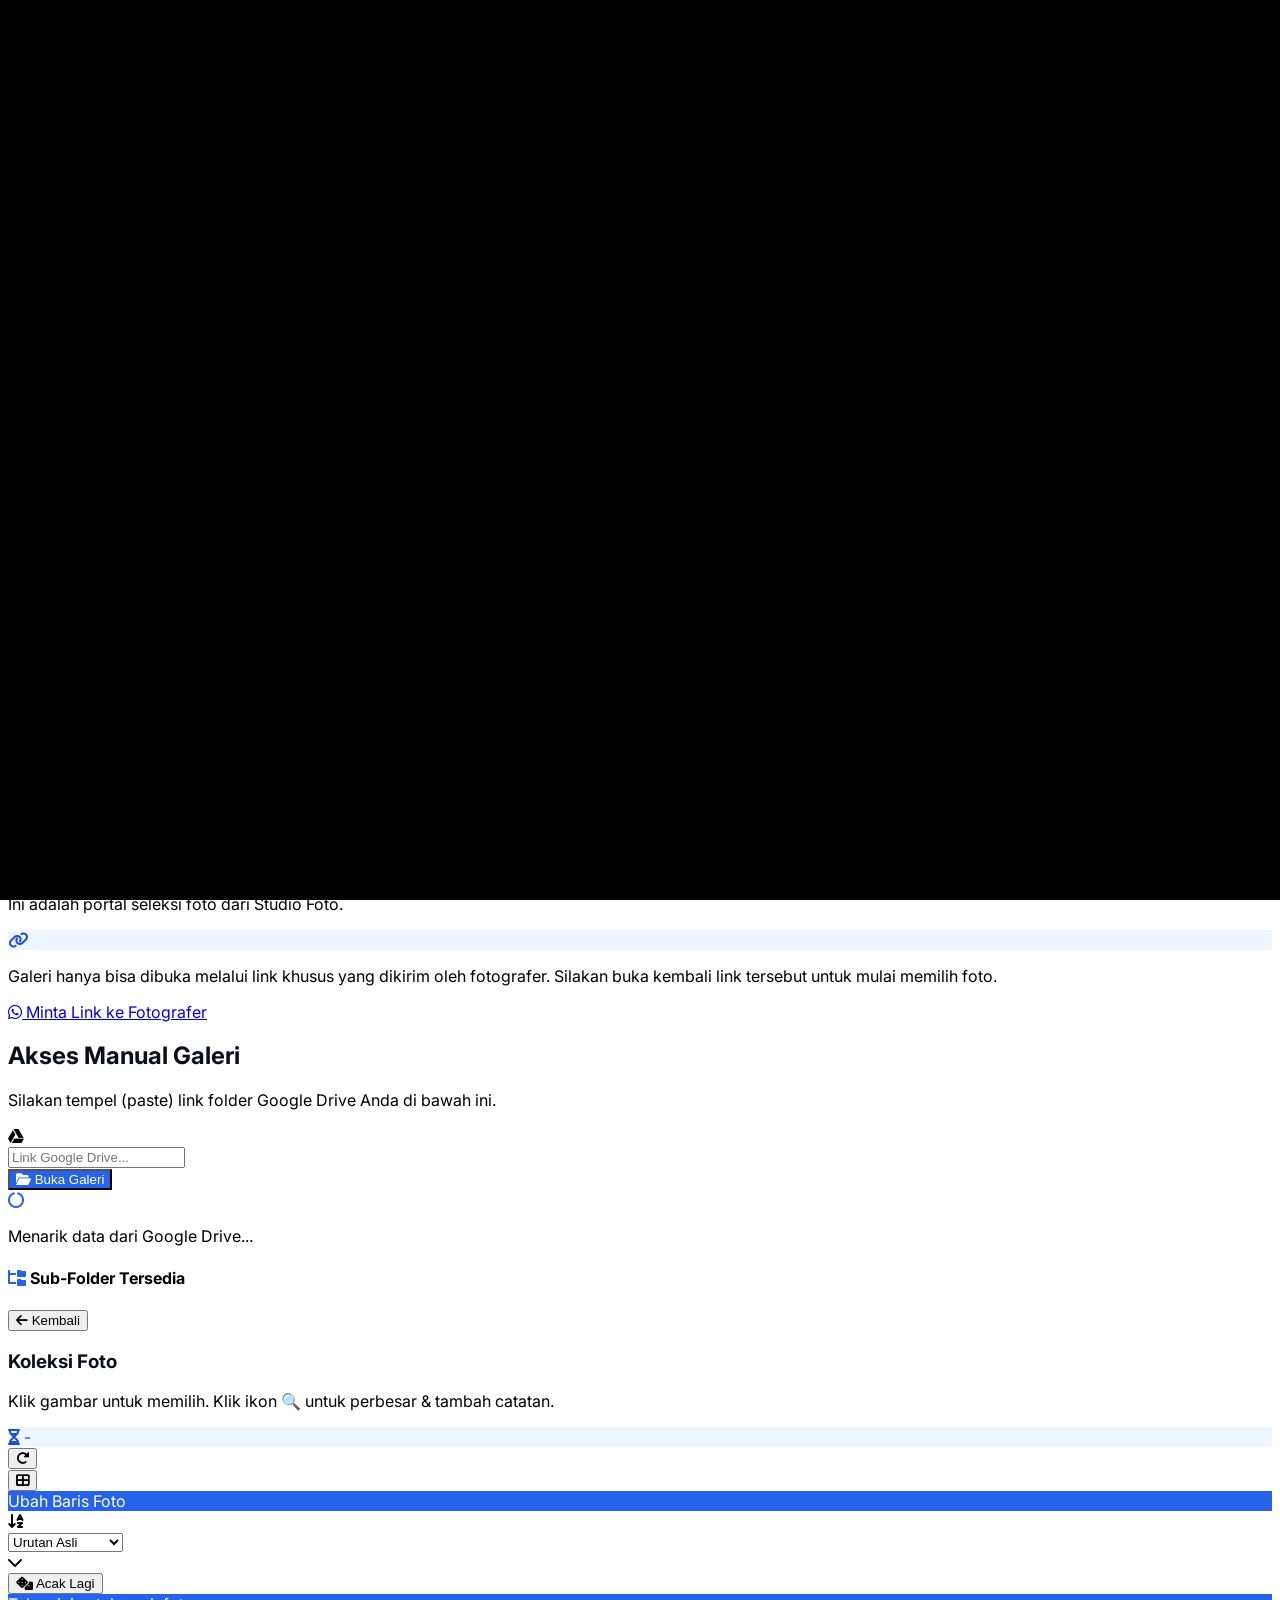
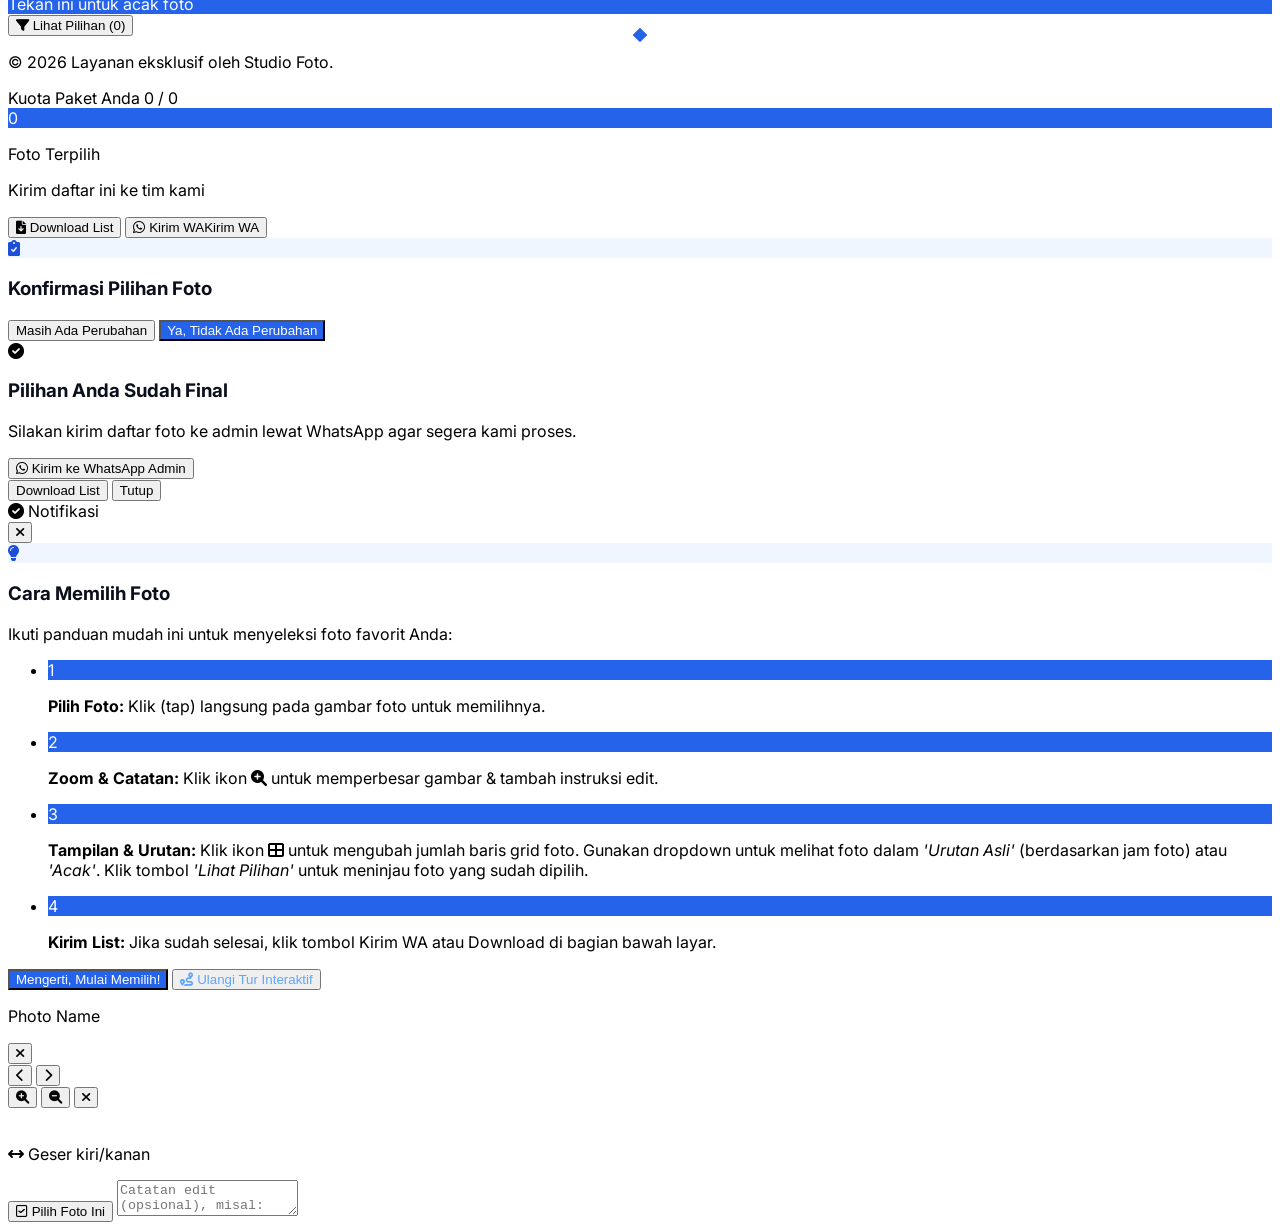
==== commit eba01e02: "Add files via upload" ====
--- a/index.html
+++ b/index.html
@@ -145,10 +145,10 @@
     <header class="bg-white dark:bg-slate-800 shadow-sm border-b border-slate-200 dark:border-slate-700 sticky top-0 z-40 transition-colors duration-300">
         <div class="max-w-6xl mx-auto px-4 py-4 flex justify-between items-center">
             <div class="flex items-center gap-3">
-                <div id="headerIcon" class="bg-slate-900 dark:bg-slate-700 text-white w-10 h-10 rounded-xl flex items-center justify-center text-xl shadow-lg">
+                <div id="headerIcon" class="logo-glyph w-10 h-10 flex items-center justify-center text-2xl">
                     <i class="fa-solid fa-camera-retro"></i>
                 </div>
-                <div id="headerLogoBox" class="hidden bg-white rounded-xl px-2 h-10 items-center border border-slate-200 shadow-sm"><img id="headerLogo" alt="" draggable="false" class="h-7 max-w-[120px] object-contain"></div>
+                <div id="headerLogoBox" class="hidden h-10 items-center"><img id="headerLogo" alt="" draggable="false" class="h-7 max-w-[120px] object-contain"></div>
                 <div>
                     <h1 class="font-bold text-lg leading-tight tracking-tight text-slate-800 dark:text-white" id="headerVendorName">Client Portal</h1>
                     <p class="text-xs text-slate-500 dark:text-slate-400 font-medium uppercase tracking-wider" data-i18n="subtitle">Alat Seleksi Aman</p>
@@ -192,7 +192,7 @@
                 <div class="absolute inset-0 z-10 bg-gradient-to-t from-slate-950/90 via-slate-900/35 to-slate-900/25 pointer-events-none"></div>
 
                 <div class="relative z-20 max-w-6xl mx-auto px-4 h-full flex flex-col justify-end pb-8 md:pb-12">
-                    <div id="heroLogoBox" class="hidden bg-white/95 rounded-xl px-3 py-2 mb-3 w-fit shadow-lg"><img id="heroLogo" alt="" draggable="false" class="h-8 md:h-10 max-w-[180px] object-contain"></div>
+                    <div id="heroLogoBox" class="hidden mb-3 w-fit"><img id="heroLogo" alt="" draggable="false" class="h-10 md:h-12 max-w-[200px] object-contain" style="filter:drop-shadow(0 2px 8px rgba(0,0,0,.45))"></div>
                     <p id="heroVendor" class="text-[11px] md:text-xs font-bold uppercase tracking-[0.3em] text-white/70 mb-3"></p>
                     <h2 class="text-3xl md:text-5xl font-bold text-white leading-tight drop-shadow-lg">
                         <span data-i18n="welcomeTitle">Hallo</span>, <span id="displayClientName" class="text-blue-300 capitalize">Kakak</span> 👋
@@ -253,7 +253,7 @@
                 <div id="welcomeIcon" class="mx-auto mb-6 w-20 h-20 rounded-2xl bg-slate-900 dark:bg-slate-700 text-white flex items-center justify-center text-4xl shadow-lg">
                     <i class="fa-solid fa-camera-retro"></i>
                 </div>
-                <div id="welcomeLogoBox" class="hidden mx-auto mb-6 w-fit max-w-full bg-white rounded-2xl px-5 py-3 border border-slate-200 shadow-sm"><img id="welcomeLogo" alt="" draggable="false" class="h-14 md:h-16 max-w-[220px] object-contain mx-auto"></div>
+                <div id="welcomeLogoBox" class="hidden mx-auto mb-6 w-fit max-w-full"><img id="welcomeLogo" alt="" draggable="false" class="h-14 md:h-16 max-w-[220px] object-contain mx-auto"></div>
                 <h2 class="text-2xl md:text-3xl font-bold mb-3 text-slate-800 dark:text-white" data-i18n="welcomePageTitle">Selamat Datang 👋</h2>
                 <p class="text-slate-600 dark:text-slate-300 text-sm md:text-base leading-relaxed mb-6" data-i18n="welcomePageDesc">Ini adalah portal seleksi foto dari <span class='font-bold'>{vendor}</span>.</p>
                 <div class="bg-slate-50 dark:bg-slate-900 border border-slate-200 dark:border-slate-700 rounded-2xl p-5 text-left flex gap-4 items-start">
--- a/theme.css
+++ b/theme.css
@@ -230,13 +230,13 @@
 html[data-theme] .app-head { background: var(--surface) !important; border-bottom: 1px solid var(--border); color: var(--text); }
 html[data-theme] .app-head h1 { color: var(--text) !important; font-family: var(--head); letter-spacing: -.01em; }
 html[data-theme] .app-head p { color: var(--muted) !important; }
-html[data-theme] .app-head .hdr-icon { background: var(--acc) !important; color: var(--acct) !important; box-shadow: none; }
+html[data-theme] .app-head .hdr-icon, html[data-theme] .logo-glyph { background: transparent !important; color: var(--accfg) !important; box-shadow: none !important; border: 0 !important; }
 html[data-theme] .hbtn { display:inline-flex; align-items:center; gap:.25rem; font-size:.75rem; line-height:1rem; font-weight:700; padding:.5rem .75rem; border-radius:.6rem; background: var(--surface) !important; color: var(--text) !important; border:1px solid var(--border) !important; box-shadow: 0 1px 2px rgba(0,0,0,.06); transition: background .15s, border-color .15s; cursor:pointer; text-decoration:none; }
 html[data-theme] .hbtn:hover { background: var(--hover) !important; }
 html[data-theme] .hbtn-pri { background: var(--accsoft) !important; color: var(--accsoftt) !important; border-color: var(--accb) !important; }
 html[data-theme] .hbtn-pri:hover { background: var(--acc) !important; color: var(--acct) !important; }
 html[data-theme] .login-brand { text-align:center; padding: 28px 24px 4px; }
-html[data-theme] .login-brand .hdr-icon { width:52px; height:52px; margin:0 auto 14px; border-radius:16px; display:flex; align-items:center; justify-content:center; font-size:20px; background: var(--acc); color: var(--acct); }
+html[data-theme] .login-brand .hdr-icon { width:52px; height:52px; margin:0 auto 10px; display:flex; align-items:center; justify-content:center; font-size:34px; background: transparent !important; color: var(--accfg) !important; }
 html[data-theme] .login-brand h1 { font-family: var(--head); color: var(--text); font-size:1.4rem; font-weight:800; letter-spacing:-.01em; }
 html[data-theme] .login-brand p { color: var(--muted); font-size:.75rem; margin-top:.25rem; }
 html[data-theme] .tema-card { border:2px solid var(--border); border-radius:14px; padding:10px; cursor:pointer; background: var(--surface); transition: border-color .15s, box-shadow .15s; text-align:left; }
@@ -403,3 +403,17 @@
 html[data-page='client'][data-theme] .check-badge { background-color: var(--acc) !important; color: var(--acct) !important; }
 html[data-page='client'][data-theme] .rounded-2xl, html[data-page='client'][data-theme] .rounded-3xl { border-radius: var(--radius) !important; }
 html[data-page='client'][data-theme] header.sticky { backdrop-filter: saturate(1.4) blur(10px); }
+
+/* logo studio: tanpa kotak/bingkai */
+html[data-theme] #headerLogoBox, html[data-theme] #heroLogoBox, html[data-theme] #welcomeLogoBox { background: transparent !important; border: 0 !important; box-shadow: none !important; padding: 0 !important; }
+html[data-theme] #logoPreviewBox:has(img:not(.hidden)) { border-color: transparent !important; background: transparent !important; }
+
+/* judul section: hitam pada tema bawaan (Clean Pro) */
+html[data-theme='bersih'] { --heading: #0a0f1c; }
+html[data-page='admin'][data-theme='bersih'] h1, html[data-page='admin'][data-theme='bersih'] h2, html[data-page='admin'][data-theme='bersih'] h3,
+html[data-page='admin'][data-theme='bersih'] label.font-bold, html[data-page='admin'][data-theme='bersih'] .text-blue-800.font-bold,
+html[data-page='admin'][data-theme='bersih'] .text-emerald-800, html[data-page='admin'][data-theme='bersih'] .text-slate-700.font-bold,
+html[data-page='admin'][data-theme='bersih'] .tema-card p:first-of-type { color: var(--heading) !important; }
+html[data-page='client'][data-theme='bersih']:not(.dark) h2:not(#heroSection *):not(#welcomeSection *),
+html[data-page='client'][data-theme='bersih']:not(.dark) h3, html[data-page='client'][data-theme='bersih']:not(.dark) #headerVendorName,
+html[data-page='client'][data-theme='bersih']:not(.dark) #welcomeSection h1, html[data-page='client'][data-theme='bersih']:not(.dark) #welcomeSection h2 { color: var(--heading) !important; }
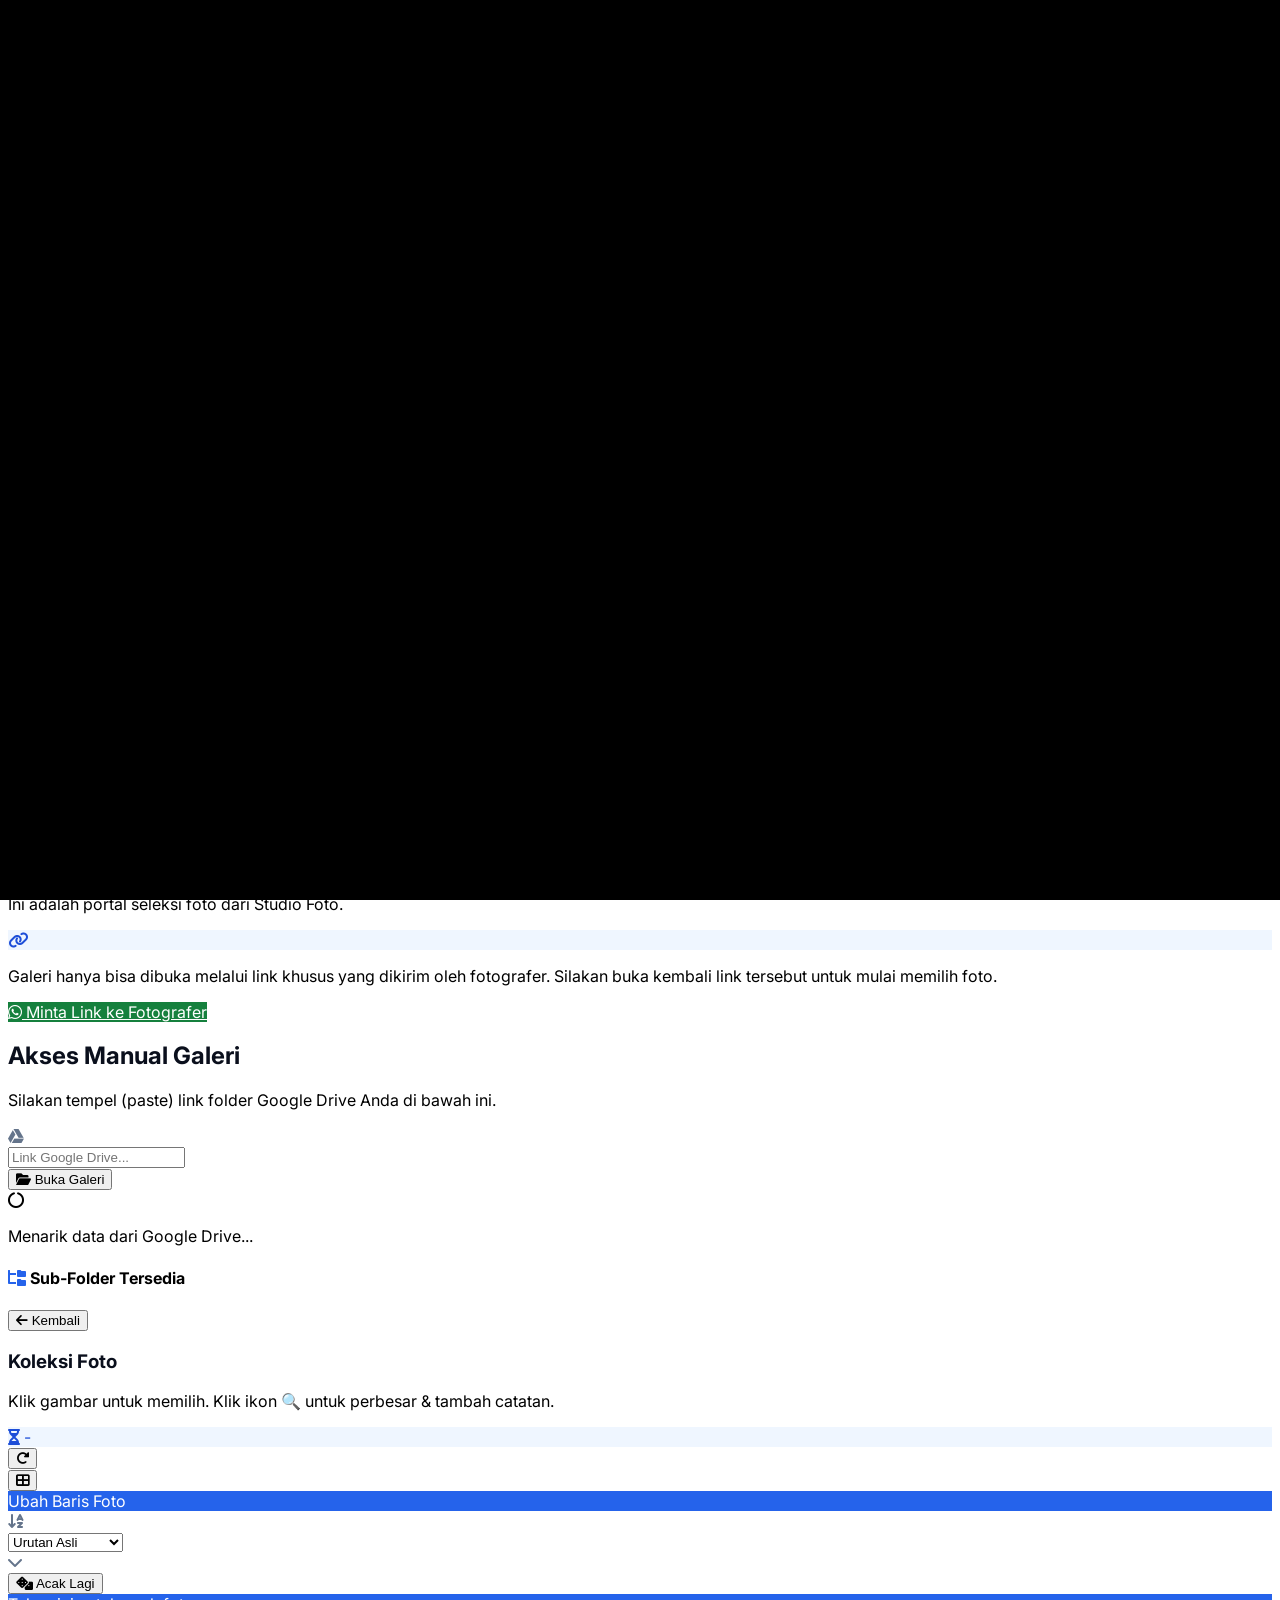
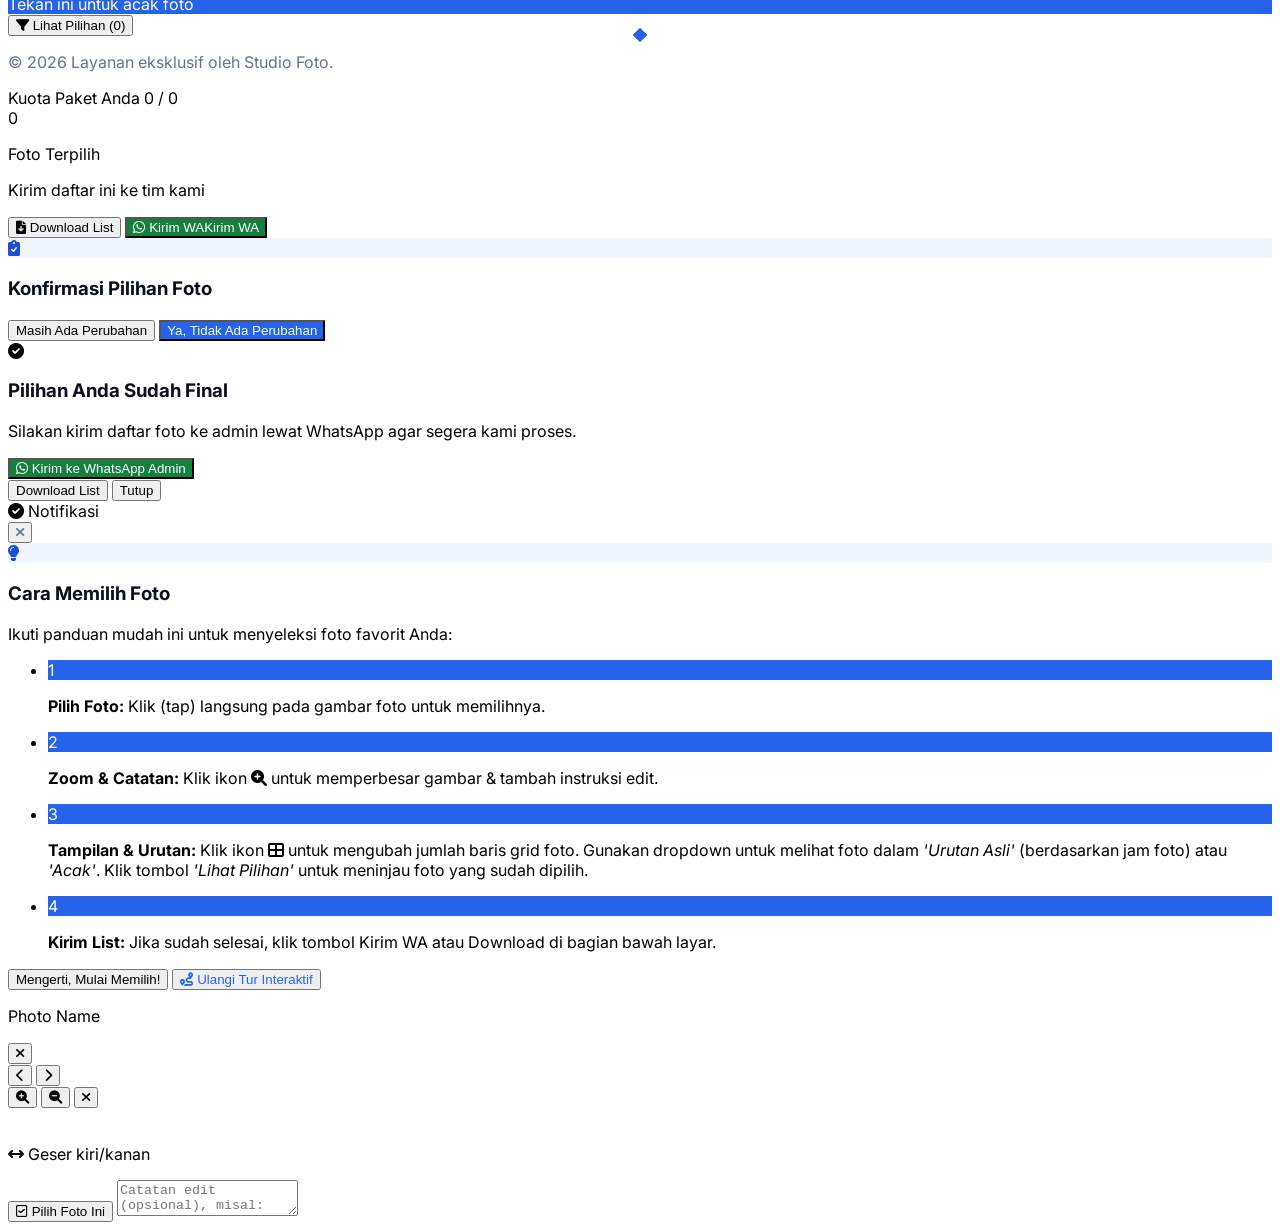
==== commit e0c0de8d: "Add files via upload" ====
--- a/index.html
+++ b/index.html
@@ -4,6 +4,9 @@
     <meta charset="UTF-8">
     <meta name="viewport" content="width=device-width, initial-scale=1.0">
     <title id="pageTitle">Client Portal</title>
+    <link rel="preconnect" href="https://script.google.com">
+    <link rel="preconnect" href="https://script.googleusercontent.com" crossorigin>
+    <link rel="dns-prefetch" href="https://www.googleapis.com">
     
     <script>
         tailwind = {
@@ -1192,9 +1195,12 @@
             if (!serverUrl()) return showInvalidLink(t('errServerNotSet'));
             if (!code) return showInvalidLink(t('errLinkInvalid'));
 
-            let data, offline = false;
+            // Tampil cepat: jika ada salinan terakhir di browser, langsung dipakai lalu disegarkan di latar belakang
+            let data, offline = false, fromCache = false;
+            const early = readCfgCache(code);
             try {
-                data = await loadRemoteConfig(code);
+                if (early && early.link) { data = early; fromCache = true; }
+                else data = await loadRemoteConfig(code);
             } catch (e) {
                 if (e.serverCode === 'not_found') return showInvalidLink(t('errLinkInvalid'));
                 console.error('Gagal memuat konfigurasi dari server:', e);
@@ -1214,6 +1220,16 @@
             startRemoteWatchers();
             applyTranslations();
             loadFromDrive();
+            if (fromCache) {
+                loadRemoteConfig(code).then(fresh => {
+                    applyRemoteLink(fresh.link);
+                    if (fresh.selection) applyServerSelection(fresh.selection);
+                    updateActionBar();
+                }).catch(e => {
+                    if (e && e.serverCode === 'not_found') return showInvalidLink(t('errLinkInvalid'));
+                    setSyncStatus('offline');
+                });
+            }
         }
 
         // ----- Sinkron pilihan ke server -----
@@ -1241,7 +1257,7 @@
             return Array.from(appState.selectedMap.values()).map(p => ({ id: p.id, name: p.name, note: appState.notes[p.id] || '' }));
         }
 
-        function scheduleRemoteSave(delay = 1500) {
+        function scheduleRemoteSave(delay = 900) {
             const r = appState.remote;
             if (!r || isLocked()) return;
             r.rev++;
--- a/theme.css
+++ b/theme.css
@@ -15,7 +15,7 @@
   --border: #e2e8f0;
   --text: #0f172a;
   --text2: #475569;
-  --muted: #94a3b8;
+  --muted: #5b6b82;
   --btn: #0f172a;
   --btnh: #000000;
   --radius: 16px;
@@ -30,6 +30,19 @@
   --warnt: #b45309;
   --head: 'Inter',system-ui,sans-serif;
   --body: 'Inter',system-ui,sans-serif;
+  --headbg: linear-gradient(135deg,#1e3a8a,#2563eb);
+  --headfg: #ffffff;
+  --headsub: rgba(255,255,255,.78);
+  --headbd: transparent;
+  --hbtnbg: rgba(255,255,255,.14);
+  --hbtnfg: #ffffff;
+  --hbtnbd: rgba(255,255,255,.38);
+  --hbtnh: rgba(255,255,255,.26);
+  --hpribg: #ffffff;
+  --hprifg: #1d4ed8;
+  --hicon: #ffffff;
+  --sechead: #eaf1ff;
+  --sechbd: #cfdcf5;
 }
 html[data-theme='gelap'] {
   --acc: #e0b25c;
@@ -47,7 +60,7 @@
   --border: #262c3a;
   --text: #f1f5f9;
   --text2: #cbd5e1;
-  --muted: #8b95a7;
+  --muted: #a3adbf;
   --btn: #2b3140;
   --btnh: #3a4256;
   --radius: 14px;
@@ -62,6 +75,19 @@
   --warnt: #fbbf24;
   --head: 'Inter',system-ui,sans-serif;
   --body: 'Inter',system-ui,sans-serif;
+  --headbg: linear-gradient(135deg,#33291a,#1d1810);
+  --headfg: #ffffff;
+  --headsub: rgba(255,255,255,.66);
+  --headbd: #5a4617;
+  --hbtnbg: rgba(255,255,255,.08);
+  --hbtnfg: #f1f5f9;
+  --hbtnbd: rgba(255,255,255,.22);
+  --hbtnh: rgba(255,255,255,.16);
+  --hpribg: #e0b25c;
+  --hprifg: #16120a;
+  --hicon: #e0b25c;
+  --sechead: #1e2331;
+  --sechbd: #2f3648;
 }
 html[data-theme='elegan'] {
   --acc: #5f7a61;
@@ -79,7 +105,7 @@
   --border: #e6ddd2;
   --text: #2b2622;
   --text2: #5c5148;
-  --muted: #8a7f74;
+  --muted: #6f655b;
   --btn: #3b332c;
   --btnh: #2b2622;
   --radius: 20px;
@@ -94,47 +120,105 @@
   --warnt: #8a6a1f;
   --head: Georgia,'Playfair Display','Times New Roman',serif;
   --body: 'Inter',system-ui,sans-serif;
+  --headbg: linear-gradient(135deg,#3b332c,#4d4237);
+  --headfg: #fffdf9;
+  --headsub: rgba(255,253,249,.72);
+  --headbd: transparent;
+  --hbtnbg: rgba(255,255,255,.10);
+  --hbtnfg: #fffdf9;
+  --hbtnbd: rgba(255,255,255,.30);
+  --hbtnh: rgba(255,255,255,.20);
+  --hpribg: #fffdf9;
+  --hprifg: #3b332c;
+  --hicon: #dccbb0;
+  --sechead: #efe7da;
+  --sechbd: #e0d5c4;
+}
+html[data-theme='mono'] {
+  --acc: #111111;
+  --acch: #000000;
+  --acct: #ffffff;
+  --accfg: #111111;
+  --accsoft: #f0f0ee;
+  --accsoftt: #111111;
+  --accb: #cfcfcc;
+  --accl: #d9d9d6;
+  --bg: #f3f3f1;
+  --surface: #ffffff;
+  --surface2: #f7f7f5;
+  --hover: #e9e9e6;
+  --border: #dadad7;
+  --text: #0a0a0a;
+  --text2: #3f3f3f;
+  --muted: #6b6b6b;
+  --btn: #111111;
+  --btnh: #000000;
+  --radius: 10px;
+  --shadow: 0 1px 2px rgba(0,0,0,.06),0 10px 26px rgba(0,0,0,.08);
+  --okb: #eef3ee;
+  --okt: #2f5d3a;
+  --okbd: #c4d6c6;
+  --badb: #f6eceb;
+  --badt: #9b2c22;
+  --badbd: #e3c6c2;
+  --warnb: #f5f1e6;
+  --warnt: #7a5a12;
+  --headbg: #0a0a0a;
+  --headfg: #ffffff;
+  --headsub: rgba(255,255,255,.68);
+  --headbd: transparent;
+  --hbtnbg: rgba(255,255,255,.08);
+  --hbtnfg: #ffffff;
+  --hbtnbd: rgba(255,255,255,.34);
+  --hbtnh: rgba(255,255,255,.18);
+  --hpribg: #ffffff;
+  --hprifg: #0a0a0a;
+  --hicon: #ffffff;
+  --sechead: #ececea;
+  --sechbd: #d4d4d0;
+  --head: Georgia,'Playfair Display','Times New Roman',serif;
+  --body: 'Inter',system-ui,sans-serif;
 }
 /* ----- aksen: menimpa warna biru bawaan ----- */
 html[data-theme] .bg-blue-500,
 html[data-theme] .bg-blue-600,
 html[data-theme] .bg-blue-700,
-html[data-theme] .dark\:bg-blue-600,
+html.dark[data-theme] .dark\:bg-blue-600,
 html[data-theme] .hover\:bg-blue-600:hover,
 html[data-theme] .hover\:bg-blue-500:hover { background-color: var(--acc) !important; color: var(--acct) !important; }
 html[data-theme] .hover\:bg-blue-700:hover,
-html[data-theme] .dark\:hover\:bg-blue-700:hover,
+html.dark[data-theme] .dark\:hover\:bg-blue-700:hover,
 html[data-theme] .hover\:bg-blue-800:hover { background-color: var(--acch) !important; color: var(--acct) !important; }
 html[data-theme] .text-blue-500,
 html[data-theme] .text-blue-600,
 html[data-theme] .text-blue-700,
 html[data-theme] .text-blue-800,
-html[data-theme] .dark\:text-blue-300,
-html[data-theme] .dark\:text-blue-400,
-html[data-theme] .dark\:text-blue-500,
+html.dark[data-theme] .dark\:text-blue-300,
+html.dark[data-theme] .dark\:text-blue-400,
+html.dark[data-theme] .dark\:text-blue-500,
 html[data-theme] .hover\:text-blue-600:hover,
 html[data-theme] .hover\:text-blue-700:hover,
 html[data-theme] .group-hover\:text-blue-600 { color: var(--accfg) !important; }
 html[data-theme] .text-blue-200,
 html[data-theme] .text-blue-300,
 html[data-theme] .text-blue-400,
-html[data-theme] .dark\:text-blue-300,
-html[data-theme] .dark\:text-blue-400 { color: var(--accl) !important; }
+html.dark[data-theme] .dark\:text-blue-300,
+html.dark[data-theme] .dark\:text-blue-400 { color: var(--accl) !important; }
 html[data-theme] .bg-blue-50,
 html[data-theme] .bg-blue-100,
 html[data-theme] .hover\:bg-blue-50:hover,
 html[data-theme] .hover\:bg-blue-100:hover,
-html[data-theme] .dark\:bg-blue-900\/40,
-html[data-theme] .dark\:bg-blue-900\/50,
-html[data-theme] .dark\:bg-blue-950\/50 { background-color: var(--accsoft) !important; }
+html.dark[data-theme] .dark\:bg-blue-900\/40,
+html.dark[data-theme] .dark\:bg-blue-900\/50,
+html.dark[data-theme] .dark\:bg-blue-950\/50 { background-color: var(--accsoft) !important; }
 html[data-theme] .border-blue-200,
 html[data-theme] .border-blue-300,
 html[data-theme] .border-blue-400,
 html[data-theme] .border-blue-500,
 html[data-theme] .border-blue-600,
-html[data-theme] .dark\:border-blue-400,
-html[data-theme] .dark\:border-blue-500,
-html[data-theme] .dark\:border-blue-900,
+html.dark[data-theme] .dark\:border-blue-400,
+html.dark[data-theme] .dark\:border-blue-500,
+html.dark[data-theme] .dark\:border-blue-900,
 html[data-theme] .hover\:border-blue-600:hover,
 html[data-theme] .focus\:border-blue-600:focus,
 html[data-theme] .focus\:border-blue-500:focus { border-color: var(--accb) !important; }
@@ -145,6 +229,10 @@
 html[data-theme] .focus\:ring-blue-500:focus, html[data-theme] .focus\:ring-blue-600:focus { --tw-ring-color: var(--acc) !important; }
 html[data-theme] .bg-blue-50,
 html[data-theme] .bg-blue-100 { color: var(--accsoftt) !important; }
+html[data-theme] .bg-green-600,
+html[data-theme] .bg-green-500 { background-color: #15803d !important; color:#fff !important; }
+html[data-theme] .hover\:bg-green-700:hover,
+html[data-theme] .hover\:bg-green-600:hover { background-color: #166534 !important; color:#fff !important; }
 
 /* ----- halaman admin (login, generator, pengaturan, RAW sorter) ----- */
 html[data-page='admin'][data-theme] .bg-white,
@@ -162,6 +250,9 @@
 html[data-page='admin'][data-theme] .hover\:bg-black:hover,
 html[data-page='admin'][data-theme] .hover\:bg-slate-800:hover,
 html[data-page='admin'][data-theme] .hover\:bg-slate-700:hover { background-color: var(--btnh) !important; color:#fff !important; }
+html[data-page='admin'][data-theme] .bg-white\/70,
+html[data-page='admin'][data-theme] .bg-white\/80,
+html[data-page='admin'][data-theme] .bg-white\/90 { background-color: color-mix(in srgb, var(--surface) 82%, transparent) !important; }
 html[data-page='admin'][data-theme] .text-slate-900,
 html[data-page='admin'][data-theme] .text-slate-800,
 html[data-page='admin'][data-theme] .text-black { color: var(--text) !important; }
@@ -226,96 +317,105 @@
 html[data-page='admin'][data-theme] [class*='divide-slate'] > * { border-color: var(--border) !important; }
 html[data-page='admin'][data-theme] input[type=checkbox] { accent-color: var(--acc); }
 
-/* header terang/gelap mengikuti tema (menggantikan header slate-900 lama) */
-html[data-theme] .app-head { background: var(--surface) !important; border-bottom: 1px solid var(--border); color: var(--text); }
-html[data-theme] .app-head h1 { color: var(--text) !important; font-family: var(--head); letter-spacing: -.01em; }
-html[data-theme] .app-head p { color: var(--muted) !important; }
-html[data-theme] .app-head .hdr-icon, html[data-theme] .logo-glyph { background: transparent !important; color: var(--accfg) !important; box-shadow: none !important; border: 0 !important; }
-html[data-theme] .hbtn { display:inline-flex; align-items:center; gap:.25rem; font-size:.75rem; line-height:1rem; font-weight:700; padding:.5rem .75rem; border-radius:.6rem; background: var(--surface) !important; color: var(--text) !important; border:1px solid var(--border) !important; box-shadow: 0 1px 2px rgba(0,0,0,.06); transition: background .15s, border-color .15s; cursor:pointer; text-decoration:none; }
-html[data-theme] .hbtn:hover { background: var(--hover) !important; }
-html[data-theme] .hbtn-pri { background: var(--accsoft) !important; color: var(--accsoftt) !important; border-color: var(--accb) !important; }
-html[data-theme] .hbtn-pri:hover { background: var(--acc) !important; color: var(--acct) !important; }
-html[data-theme] .login-brand { text-align:center; padding: 28px 24px 4px; }
-html[data-theme] .login-brand .hdr-icon { width:52px; height:52px; margin:0 auto 10px; display:flex; align-items:center; justify-content:center; font-size:34px; background: transparent !important; color: var(--accfg) !important; }
-html[data-theme] .login-brand h1 { font-family: var(--head); color: var(--text); font-size:1.4rem; font-weight:800; letter-spacing:-.01em; }
-html[data-theme] .login-brand p { color: var(--muted); font-size:.75rem; margin-top:.25rem; }
+/* header: berwarna (bukan putih) dan berbeda dari kartu di bawahnya */
+html[data-theme] .app-head { background: var(--headbg) !important; border-bottom: 1px solid var(--headbd); color: var(--headfg); }
+html[data-page][data-theme] .app-head h1 { color: var(--headfg) !important; font-family: var(--head); letter-spacing: -.01em; }
+html[data-page][data-theme] .app-head p { color: var(--headsub) !important; }
+html[data-theme] .app-head .hdr-icon, html[data-theme] .logo-glyph { background: transparent !important; color: var(--hicon) !important; box-shadow: none !important; border: 0 !important; }
+html[data-theme] .app-head .logo-glyph, html[data-theme] .app-head #headerLogoBox { color: var(--hicon) !important; }
+html[data-theme] .hbtn { display:inline-flex; align-items:center; gap:.25rem; font-size:.75rem; line-height:1rem; font-weight:700; padding:.5rem .75rem; border-radius:.6rem; background: var(--hbtnbg) !important; color: var(--hbtnfg) !important; border:1px solid var(--hbtnbd) !important; transition: background .15s, border-color .15s; cursor:pointer; text-decoration:none; }
+html[data-theme] .hbtn:hover { background: var(--hbtnh) !important; }
+html[data-theme] .hbtn-pri { background: var(--hpribg) !important; color: var(--hprifg) !important; border-color: transparent !important; }
+html[data-theme] .hbtn-pri:hover { filter: brightness(.93); background: var(--hpribg) !important; }
+/* judul panel (mis. "Link Klien & Pilihan"): pita berwarna lembut, tidak putih */
+html[data-theme] .sec-head { background: var(--sechead) !important; border-bottom: 1px solid var(--sechbd) !important; }
+html[data-page][data-theme] .sec-head h2, html[data-page][data-theme] .sec-head h3 { color: var(--text) !important; }
+html[data-page][data-theme] .sec-head p { color: var(--text2) !important; }
+html[data-theme] .login-brand { text-align:center; padding: 26px 24px 20px; background: var(--headbg); border-bottom: 1px solid var(--headbd); }
+html[data-theme] .login-brand .hdr-icon { width:52px; height:52px; margin:0 auto 8px; display:flex; align-items:center; justify-content:center; font-size:32px; background: transparent !important; color: var(--hicon) !important; }
+html[data-theme] .login-brand h1 { font-family: var(--head); color: var(--headfg); font-size:1.4rem; font-weight:800; letter-spacing:-.01em; }
+html[data-theme] .login-brand p { color: var(--headsub); font-size:.75rem; margin-top:.25rem; }
 html[data-theme] .tema-card { border:2px solid var(--border); border-radius:14px; padding:10px; cursor:pointer; background: var(--surface); transition: border-color .15s, box-shadow .15s; text-align:left; }
 html[data-theme] .tema-card:hover { border-color: var(--accb); }
 html[data-theme] .tema-card.active { border-color: var(--acc); box-shadow: 0 0 0 3px var(--accsoft); }
 
 /* ----- halaman klien ----- */
-html[data-page='client'][data-theme='elegan']:not(.dark) .bg-white,
-html[data-page='client'][data-theme='elegan']:not(.dark) .hover\:bg-white:hover { background-color: var(--surface) !important; }
-html[data-page='client'][data-theme='elegan']:not(.dark) .bg-slate-50,
-html[data-page='client'][data-theme='elegan']:not(.dark) .bg-slate-100,
-html[data-page='client'][data-theme='elegan']:not(.dark) .bg-gray-50 { background-color: var(--surface2) !important; }
-html[data-page='client'][data-theme='elegan']:not(.dark) .hover\:bg-slate-100:hover,
-html[data-page='client'][data-theme='elegan']:not(.dark) .hover\:bg-slate-200:hover,
-html[data-page='client'][data-theme='elegan']:not(.dark) .hover\:bg-slate-50:hover,
-html[data-page='client'][data-theme='elegan']:not(.dark) .bg-slate-200 { background-color: var(--hover) !important; }
-html[data-page='client'][data-theme='elegan']:not(.dark) .bg-slate-800,
-html[data-page='client'][data-theme='elegan']:not(.dark) .bg-slate-900 { background-color: var(--btn) !important; color:#fff !important; }
-html[data-page='client'][data-theme='elegan']:not(.dark) .hover\:bg-slate-900:hover,
-html[data-page='client'][data-theme='elegan']:not(.dark) .hover\:bg-black:hover,
-html[data-page='client'][data-theme='elegan']:not(.dark) .hover\:bg-slate-800:hover,
-html[data-page='client'][data-theme='elegan']:not(.dark) .hover\:bg-slate-700:hover { background-color: var(--btnh) !important; color:#fff !important; }
-html[data-page='client'][data-theme='elegan']:not(.dark) .text-slate-900,
-html[data-page='client'][data-theme='elegan']:not(.dark) .text-slate-800,
-html[data-page='client'][data-theme='elegan']:not(.dark) .text-black { color: var(--text) !important; }
-html[data-page='client'][data-theme='elegan']:not(.dark) .text-slate-700,
-html[data-page='client'][data-theme='elegan']:not(.dark) .text-slate-600 { color: var(--text2) !important; }
-html[data-page='client'][data-theme='elegan']:not(.dark) .text-slate-500,
-html[data-page='client'][data-theme='elegan']:not(.dark) .text-slate-400,
-html[data-page='client'][data-theme='elegan']:not(.dark) .text-slate-300 { color: var(--muted) !important; }
-html[data-page='client'][data-theme='elegan']:not(.dark) .border-slate-100,
-html[data-page='client'][data-theme='elegan']:not(.dark) .border-slate-200,
-html[data-page='client'][data-theme='elegan']:not(.dark) .border-slate-300,
-html[data-page='client'][data-theme='elegan']:not(.dark) .border-slate-600,
-html[data-page='client'][data-theme='elegan']:not(.dark) .border-slate-700,
-html[data-page='client'][data-theme='elegan']:not(.dark) .border-slate-800,
-html[data-page='client'][data-theme='elegan']:not(.dark) .divide-slate-100,
-html[data-page='client'][data-theme='elegan']:not(.dark) .border-gray-200 { border-color: var(--border) !important; }
-html[data-page='client'][data-theme='elegan']:not(.dark) .bg-green-50,
-html[data-page='client'][data-theme='elegan']:not(.dark) .bg-emerald-50,
-html[data-page='client'][data-theme='elegan']:not(.dark) .bg-green-100,
-html[data-page='client'][data-theme='elegan']:not(.dark) .bg-emerald-100,
-html[data-page='client'][data-theme='elegan']:not(.dark) .bg-teal-50 { background-color: var(--okb) !important; }
-html[data-page='client'][data-theme='elegan']:not(.dark) .text-green-700,
-html[data-page='client'][data-theme='elegan']:not(.dark) .text-green-800,
-html[data-page='client'][data-theme='elegan']:not(.dark) .text-green-600,
-html[data-page='client'][data-theme='elegan']:not(.dark) .text-emerald-700,
-html[data-page='client'][data-theme='elegan']:not(.dark) .text-emerald-800,
-html[data-page='client'][data-theme='elegan']:not(.dark) .text-emerald-600,
-html[data-page='client'][data-theme='elegan']:not(.dark) .text-green-500 { color: var(--okt) !important; }
-html[data-page='client'][data-theme='elegan']:not(.dark) .border-green-200,
-html[data-page='client'][data-theme='elegan']:not(.dark) .border-green-300,
-html[data-page='client'][data-theme='elegan']:not(.dark) .border-emerald-200,
-html[data-page='client'][data-theme='elegan']:not(.dark) .border-emerald-300 { border-color: var(--okbd) !important; }
-html[data-page='client'][data-theme='elegan']:not(.dark) .bg-red-50,
-html[data-page='client'][data-theme='elegan']:not(.dark) .bg-red-100,
-html[data-page='client'][data-theme='elegan']:not(.dark) .bg-rose-50,
-html[data-page='client'][data-theme='elegan']:not(.dark) .hover\:bg-rose-50:hover,
-html[data-page='client'][data-theme='elegan']:not(.dark) .hover\:bg-red-50:hover { background-color: var(--badb) !important; }
-html[data-page='client'][data-theme='elegan']:not(.dark) .text-red-500,
-html[data-page='client'][data-theme='elegan']:not(.dark) .text-red-600,
-html[data-page='client'][data-theme='elegan']:not(.dark) .text-red-700,
-html[data-page='client'][data-theme='elegan']:not(.dark) .text-rose-600,
-html[data-page='client'][data-theme='elegan']:not(.dark) .text-rose-700,
-html[data-page='client'][data-theme='elegan']:not(.dark) .hover\:text-red-500:hover,
-html[data-page='client'][data-theme='elegan']:not(.dark) .hover\:text-red-600:hover { color: var(--badt) !important; }
-html[data-page='client'][data-theme='elegan']:not(.dark) .border-red-200,
-html[data-page='client'][data-theme='elegan']:not(.dark) .border-rose-200,
-html[data-page='client'][data-theme='elegan']:not(.dark) .border-rose-300,
-html[data-page='client'][data-theme='elegan']:not(.dark) .hover\:border-red-500:hover { border-color: var(--badbd) !important; }
-html[data-page='client'][data-theme='elegan']:not(.dark) .bg-amber-50,
-html[data-page='client'][data-theme='elegan']:not(.dark) .bg-yellow-50,
-html[data-page='client'][data-theme='elegan']:not(.dark) .bg-amber-100 { background-color: var(--warnb) !important; }
-html[data-page='client'][data-theme='elegan']:not(.dark) .text-amber-600,
-html[data-page='client'][data-theme='elegan']:not(.dark) .text-amber-700,
-html[data-page='client'][data-theme='elegan']:not(.dark) .text-amber-800 { color: var(--warnt) !important; }
+html[data-page='client'][data-theme='elegan']:not(.dark) .bg-white, html[data-page='client'][data-theme='mono']:not(.dark) .bg-white,
+html[data-page='client'][data-theme='elegan']:not(.dark) .hover\:bg-white:hover, html[data-page='client'][data-theme='mono']:not(.dark) .hover\:bg-white:hover { background-color: var(--surface) !important; }
+html[data-page='client'][data-theme='elegan']:not(.dark) .bg-slate-50, html[data-page='client'][data-theme='mono']:not(.dark) .bg-slate-50,
+html[data-page='client'][data-theme='elegan']:not(.dark) .bg-slate-100, html[data-page='client'][data-theme='mono']:not(.dark) .bg-slate-100,
+html[data-page='client'][data-theme='elegan']:not(.dark) .bg-gray-50, html[data-page='client'][data-theme='mono']:not(.dark) .bg-gray-50 { background-color: var(--surface2) !important; }
+html[data-page='client'][data-theme='elegan']:not(.dark) .hover\:bg-slate-100:hover, html[data-page='client'][data-theme='mono']:not(.dark) .hover\:bg-slate-100:hover,
+html[data-page='client'][data-theme='elegan']:not(.dark) .hover\:bg-slate-200:hover, html[data-page='client'][data-theme='mono']:not(.dark) .hover\:bg-slate-200:hover,
+html[data-page='client'][data-theme='elegan']:not(.dark) .hover\:bg-slate-50:hover, html[data-page='client'][data-theme='mono']:not(.dark) .hover\:bg-slate-50:hover,
+html[data-page='client'][data-theme='elegan']:not(.dark) .bg-slate-200, html[data-page='client'][data-theme='mono']:not(.dark) .bg-slate-200 { background-color: var(--hover) !important; }
+html[data-page='client'][data-theme='elegan']:not(.dark) .bg-slate-800, html[data-page='client'][data-theme='mono']:not(.dark) .bg-slate-800,
+html[data-page='client'][data-theme='elegan']:not(.dark) .bg-slate-900, html[data-page='client'][data-theme='mono']:not(.dark) .bg-slate-900 { background-color: var(--btn) !important; color:#fff !important; }
+html[data-page='client'][data-theme='elegan']:not(.dark) .hover\:bg-slate-900:hover, html[data-page='client'][data-theme='mono']:not(.dark) .hover\:bg-slate-900:hover,
+html[data-page='client'][data-theme='elegan']:not(.dark) .hover\:bg-black:hover, html[data-page='client'][data-theme='mono']:not(.dark) .hover\:bg-black:hover,
+html[data-page='client'][data-theme='elegan']:not(.dark) .hover\:bg-slate-800:hover, html[data-page='client'][data-theme='mono']:not(.dark) .hover\:bg-slate-800:hover,
+html[data-page='client'][data-theme='elegan']:not(.dark) .hover\:bg-slate-700:hover, html[data-page='client'][data-theme='mono']:not(.dark) .hover\:bg-slate-700:hover { background-color: var(--btnh) !important; color:#fff !important; }
+html[data-page='client'][data-theme='elegan']:not(.dark) .bg-white\/70, html[data-page='client'][data-theme='mono']:not(.dark) .bg-white\/70,
+html[data-page='client'][data-theme='elegan']:not(.dark) .bg-white\/80, html[data-page='client'][data-theme='mono']:not(.dark) .bg-white\/80,
+html[data-page='client'][data-theme='elegan']:not(.dark) .bg-white\/90, html[data-page='client'][data-theme='mono']:not(.dark) .bg-white\/90 { background-color: color-mix(in srgb, var(--surface) 82%, transparent) !important; }
+html[data-page='client'][data-theme='elegan']:not(.dark) .text-slate-900, html[data-page='client'][data-theme='mono']:not(.dark) .text-slate-900,
+html[data-page='client'][data-theme='elegan']:not(.dark) .text-slate-800, html[data-page='client'][data-theme='mono']:not(.dark) .text-slate-800,
+html[data-page='client'][data-theme='elegan']:not(.dark) .text-black, html[data-page='client'][data-theme='mono']:not(.dark) .text-black { color: var(--text) !important; }
+html[data-page='client'][data-theme='elegan']:not(.dark) .text-slate-700, html[data-page='client'][data-theme='mono']:not(.dark) .text-slate-700,
+html[data-page='client'][data-theme='elegan']:not(.dark) .text-slate-600, html[data-page='client'][data-theme='mono']:not(.dark) .text-slate-600 { color: var(--text2) !important; }
+html[data-page='client'][data-theme='elegan']:not(.dark) .text-slate-500, html[data-page='client'][data-theme='mono']:not(.dark) .text-slate-500,
+html[data-page='client'][data-theme='elegan']:not(.dark) .text-slate-400, html[data-page='client'][data-theme='mono']:not(.dark) .text-slate-400,
+html[data-page='client'][data-theme='elegan']:not(.dark) .text-slate-300, html[data-page='client'][data-theme='mono']:not(.dark) .text-slate-300 { color: var(--muted) !important; }
+html[data-page='client'][data-theme='elegan']:not(.dark) .border-slate-100, html[data-page='client'][data-theme='mono']:not(.dark) .border-slate-100,
+html[data-page='client'][data-theme='elegan']:not(.dark) .border-slate-200, html[data-page='client'][data-theme='mono']:not(.dark) .border-slate-200,
+html[data-page='client'][data-theme='elegan']:not(.dark) .border-slate-300, html[data-page='client'][data-theme='mono']:not(.dark) .border-slate-300,
+html[data-page='client'][data-theme='elegan']:not(.dark) .border-slate-600, html[data-page='client'][data-theme='mono']:not(.dark) .border-slate-600,
+html[data-page='client'][data-theme='elegan']:not(.dark) .border-slate-700, html[data-page='client'][data-theme='mono']:not(.dark) .border-slate-700,
+html[data-page='client'][data-theme='elegan']:not(.dark) .border-slate-800, html[data-page='client'][data-theme='mono']:not(.dark) .border-slate-800,
+html[data-page='client'][data-theme='elegan']:not(.dark) .divide-slate-100, html[data-page='client'][data-theme='mono']:not(.dark) .divide-slate-100,
+html[data-page='client'][data-theme='elegan']:not(.dark) .border-gray-200, html[data-page='client'][data-theme='mono']:not(.dark) .border-gray-200 { border-color: var(--border) !important; }
+html[data-page='client'][data-theme='elegan']:not(.dark) .bg-green-50, html[data-page='client'][data-theme='mono']:not(.dark) .bg-green-50,
+html[data-page='client'][data-theme='elegan']:not(.dark) .bg-emerald-50, html[data-page='client'][data-theme='mono']:not(.dark) .bg-emerald-50,
+html[data-page='client'][data-theme='elegan']:not(.dark) .bg-green-100, html[data-page='client'][data-theme='mono']:not(.dark) .bg-green-100,
+html[data-page='client'][data-theme='elegan']:not(.dark) .bg-emerald-100, html[data-page='client'][data-theme='mono']:not(.dark) .bg-emerald-100,
+html[data-page='client'][data-theme='elegan']:not(.dark) .bg-teal-50, html[data-page='client'][data-theme='mono']:not(.dark) .bg-teal-50 { background-color: var(--okb) !important; }
+html[data-page='client'][data-theme='elegan']:not(.dark) .text-green-700, html[data-page='client'][data-theme='mono']:not(.dark) .text-green-700,
+html[data-page='client'][data-theme='elegan']:not(.dark) .text-green-800, html[data-page='client'][data-theme='mono']:not(.dark) .text-green-800,
+html[data-page='client'][data-theme='elegan']:not(.dark) .text-green-600, html[data-page='client'][data-theme='mono']:not(.dark) .text-green-600,
+html[data-page='client'][data-theme='elegan']:not(.dark) .text-emerald-700, html[data-page='client'][data-theme='mono']:not(.dark) .text-emerald-700,
+html[data-page='client'][data-theme='elegan']:not(.dark) .text-emerald-800, html[data-page='client'][data-theme='mono']:not(.dark) .text-emerald-800,
+html[data-page='client'][data-theme='elegan']:not(.dark) .text-emerald-600, html[data-page='client'][data-theme='mono']:not(.dark) .text-emerald-600,
+html[data-page='client'][data-theme='elegan']:not(.dark) .text-green-500, html[data-page='client'][data-theme='mono']:not(.dark) .text-green-500 { color: var(--okt) !important; }
+html[data-page='client'][data-theme='elegan']:not(.dark) .border-green-200, html[data-page='client'][data-theme='mono']:not(.dark) .border-green-200,
+html[data-page='client'][data-theme='elegan']:not(.dark) .border-green-300, html[data-page='client'][data-theme='mono']:not(.dark) .border-green-300,
+html[data-page='client'][data-theme='elegan']:not(.dark) .border-emerald-200, html[data-page='client'][data-theme='mono']:not(.dark) .border-emerald-200,
+html[data-page='client'][data-theme='elegan']:not(.dark) .border-emerald-300, html[data-page='client'][data-theme='mono']:not(.dark) .border-emerald-300 { border-color: var(--okbd) !important; }
+html[data-page='client'][data-theme='elegan']:not(.dark) .bg-red-50, html[data-page='client'][data-theme='mono']:not(.dark) .bg-red-50,
+html[data-page='client'][data-theme='elegan']:not(.dark) .bg-red-100, html[data-page='client'][data-theme='mono']:not(.dark) .bg-red-100,
+html[data-page='client'][data-theme='elegan']:not(.dark) .bg-rose-50, html[data-page='client'][data-theme='mono']:not(.dark) .bg-rose-50,
+html[data-page='client'][data-theme='elegan']:not(.dark) .hover\:bg-rose-50:hover, html[data-page='client'][data-theme='mono']:not(.dark) .hover\:bg-rose-50:hover,
+html[data-page='client'][data-theme='elegan']:not(.dark) .hover\:bg-red-50:hover, html[data-page='client'][data-theme='mono']:not(.dark) .hover\:bg-red-50:hover { background-color: var(--badb) !important; }
+html[data-page='client'][data-theme='elegan']:not(.dark) .text-red-500, html[data-page='client'][data-theme='mono']:not(.dark) .text-red-500,
+html[data-page='client'][data-theme='elegan']:not(.dark) .text-red-600, html[data-page='client'][data-theme='mono']:not(.dark) .text-red-600,
+html[data-page='client'][data-theme='elegan']:not(.dark) .text-red-700, html[data-page='client'][data-theme='mono']:not(.dark) .text-red-700,
+html[data-page='client'][data-theme='elegan']:not(.dark) .text-rose-600, html[data-page='client'][data-theme='mono']:not(.dark) .text-rose-600,
+html[data-page='client'][data-theme='elegan']:not(.dark) .text-rose-700, html[data-page='client'][data-theme='mono']:not(.dark) .text-rose-700,
+html[data-page='client'][data-theme='elegan']:not(.dark) .hover\:text-red-500:hover, html[data-page='client'][data-theme='mono']:not(.dark) .hover\:text-red-500:hover,
+html[data-page='client'][data-theme='elegan']:not(.dark) .hover\:text-red-600:hover, html[data-page='client'][data-theme='mono']:not(.dark) .hover\:text-red-600:hover { color: var(--badt) !important; }
+html[data-page='client'][data-theme='elegan']:not(.dark) .border-red-200, html[data-page='client'][data-theme='mono']:not(.dark) .border-red-200,
+html[data-page='client'][data-theme='elegan']:not(.dark) .border-rose-200, html[data-page='client'][data-theme='mono']:not(.dark) .border-rose-200,
+html[data-page='client'][data-theme='elegan']:not(.dark) .border-rose-300, html[data-page='client'][data-theme='mono']:not(.dark) .border-rose-300,
+html[data-page='client'][data-theme='elegan']:not(.dark) .hover\:border-red-500:hover, html[data-page='client'][data-theme='mono']:not(.dark) .hover\:border-red-500:hover { border-color: var(--badbd) !important; }
+html[data-page='client'][data-theme='elegan']:not(.dark) .bg-amber-50, html[data-page='client'][data-theme='mono']:not(.dark) .bg-amber-50,
+html[data-page='client'][data-theme='elegan']:not(.dark) .bg-yellow-50, html[data-page='client'][data-theme='mono']:not(.dark) .bg-yellow-50,
+html[data-page='client'][data-theme='elegan']:not(.dark) .bg-amber-100, html[data-page='client'][data-theme='mono']:not(.dark) .bg-amber-100 { background-color: var(--warnb) !important; }
+html[data-page='client'][data-theme='elegan']:not(.dark) .text-amber-600, html[data-page='client'][data-theme='mono']:not(.dark) .text-amber-600,
+html[data-page='client'][data-theme='elegan']:not(.dark) .text-amber-700, html[data-page='client'][data-theme='mono']:not(.dark) .text-amber-700,
+html[data-page='client'][data-theme='elegan']:not(.dark) .text-amber-800, html[data-page='client'][data-theme='mono']:not(.dark) .text-amber-800 { color: var(--warnt) !important; }
 html[data-page='client'][data-theme='elegan'] body { background: var(--bg) !important; }
 html[data-page='client'][data-theme='elegan'] h1, html[data-page='client'][data-theme='elegan'] h2, html[data-page='client'][data-theme='elegan'] h3 { font-family: var(--head); }
-html[data-page='client'][data-theme='gelap'] body { background: var(--bg) !important; }
+html[data-page='client'][data-theme='gelap'] body, html[data-page='client'][data-theme='mono'] body { background: var(--bg) !important; }
+html[data-page='client'][data-theme='mono'] h1, html[data-page='client'][data-theme='mono'] h2, html[data-page='client'][data-theme='mono'] h3 { font-family: var(--head); }
 html[data-page='client'][data-theme='gelap'] .bg-white,
 html[data-page='client'][data-theme='gelap'] .hover\:bg-white:hover { background-color: var(--surface) !important; }
 html[data-page='client'][data-theme='gelap'] .bg-slate-50,
@@ -331,6 +431,9 @@
 html[data-page='client'][data-theme='gelap'] .hover\:bg-black:hover,
 html[data-page='client'][data-theme='gelap'] .hover\:bg-slate-800:hover,
 html[data-page='client'][data-theme='gelap'] .hover\:bg-slate-700:hover { background-color: var(--btnh) !important; color:#fff !important; }
+html[data-page='client'][data-theme='gelap'] .bg-white\/70,
+html[data-page='client'][data-theme='gelap'] .bg-white\/80,
+html[data-page='client'][data-theme='gelap'] .bg-white\/90 { background-color: color-mix(in srgb, var(--surface) 82%, transparent) !important; }
 html[data-page='client'][data-theme='gelap'] .text-slate-900,
 html[data-page='client'][data-theme='gelap'] .text-slate-800,
 html[data-page='client'][data-theme='gelap'] .text-black { color: var(--text) !important; }
@@ -385,20 +488,20 @@
 html[data-page='client'][data-theme='gelap'] .text-amber-600,
 html[data-page='client'][data-theme='gelap'] .text-amber-700,
 html[data-page='client'][data-theme='gelap'] .text-amber-800 { color: var(--warnt) !important; }
-html[data-page='client'][data-theme='gelap'] .dark\:bg-slate-900,
-html[data-page='client'][data-theme='gelap'] .dark\:bg-slate-950 { background-color: var(--bg) !important; }
-html[data-page='client'][data-theme='gelap'] .dark\:bg-slate-800,
-html[data-page='client'][data-theme='gelap'] .dark\:bg-slate-800\/95,
-html[data-page='client'][data-theme='gelap'] .dark\:bg-slate-900\/90 { background-color: var(--surface) !important; }
-html[data-page='client'][data-theme='gelap'] .dark\:bg-slate-700,
-html[data-page='client'][data-theme='gelap'] .dark\:hover\:bg-slate-600:hover { background-color: var(--surface2) !important; }
-html[data-page='client'][data-theme='gelap'] .dark\:border-slate-700,
-html[data-page='client'][data-theme='gelap'] .dark\:border-slate-800,
-html[data-page='client'][data-theme='gelap'] .dark\:border-slate-600,
-html[data-page='client'][data-theme='gelap'] .dark\:border-slate-500 { border-color: var(--border) !important; }
+html.dark[data-page='client'][data-theme='gelap'] .dark\:bg-slate-900,
+html.dark[data-page='client'][data-theme='gelap'] .dark\:bg-slate-950 { background-color: var(--bg) !important; }
+html.dark[data-page='client'][data-theme='gelap'] .dark\:bg-slate-800,
+html.dark[data-page='client'][data-theme='gelap'] .dark\:bg-slate-800\/95,
+html.dark[data-page='client'][data-theme='gelap'] .dark\:bg-slate-900\/90 { background-color: var(--surface) !important; }
+html.dark[data-page='client'][data-theme='gelap'] .dark\:bg-slate-700,
+html.dark[data-page='client'][data-theme='gelap'] .dark\:hover\:bg-slate-600:hover { background-color: var(--surface2) !important; }
+html.dark[data-page='client'][data-theme='gelap'] .dark\:border-slate-700,
+html.dark[data-page='client'][data-theme='gelap'] .dark\:border-slate-800,
+html.dark[data-page='client'][data-theme='gelap'] .dark\:border-slate-600,
+html.dark[data-page='client'][data-theme='gelap'] .dark\:border-slate-500 { border-color: var(--border) !important; }
 
 /* tombol mode gelap tidak relevan jika tema sudah menentukan terang/gelap */
-html[data-theme='gelap'] #darkModeBtn, html[data-theme='elegan'] #darkModeBtn { display: none !important; }
+html[data-theme='gelap'] #darkModeBtn, html[data-theme='elegan'] #darkModeBtn, html[data-theme='mono'] #darkModeBtn { display: none !important; }
 html[data-page='client'][data-theme] .photo-card.selected img { box-shadow: 0 0 0 3px var(--acc) !important; }
 html[data-page='client'][data-theme] .check-badge { background-color: var(--acc) !important; color: var(--acct) !important; }
 html[data-page='client'][data-theme] .rounded-2xl, html[data-page='client'][data-theme] .rounded-3xl { border-radius: var(--radius) !important; }
@@ -410,10 +513,17 @@
 
 /* judul section: hitam pada tema bawaan (Clean Pro) */
 html[data-theme='bersih'] { --heading: #0a0f1c; }
-html[data-page='admin'][data-theme='bersih'] h1, html[data-page='admin'][data-theme='bersih'] h2, html[data-page='admin'][data-theme='bersih'] h3,
+html[data-page='admin'][data-theme='bersih'] h1:not(.text-white), html[data-page='admin'][data-theme='bersih'] h2:not(.text-white), html[data-page='admin'][data-theme='bersih'] h3:not(.text-white),
 html[data-page='admin'][data-theme='bersih'] label.font-bold, html[data-page='admin'][data-theme='bersih'] .text-blue-800.font-bold,
 html[data-page='admin'][data-theme='bersih'] .text-emerald-800, html[data-page='admin'][data-theme='bersih'] .text-slate-700.font-bold,
 html[data-page='admin'][data-theme='bersih'] .tema-card p:first-of-type { color: var(--heading) !important; }
 html[data-page='client'][data-theme='bersih']:not(.dark) h2:not(#heroSection *):not(#welcomeSection *),
-html[data-page='client'][data-theme='bersih']:not(.dark) h3, html[data-page='client'][data-theme='bersih']:not(.dark) #headerVendorName,
+html[data-page='client'][data-theme='bersih']:not(.dark) h3:not(.text-white), html[data-page='client'][data-theme='bersih']:not(.dark) #headerVendorName,
 html[data-page='client'][data-theme='bersih']:not(.dark) #welcomeSection h1, html[data-page='client'][data-theme='bersih']:not(.dark) #welcomeSection h2 { color: var(--heading) !important; }
+
+html[data-page='client'][data-theme='bersih']:not(.dark) .text-slate-400 { color: #64748b !important; }
+/* teks di atas area gelap tetap terang (panel log, chip di hero), apa pun tema-nya */
+html[data-theme] :is(.bg-slate-800,.bg-slate-900,.bg-slate-950) :is(.text-slate-200,.text-slate-300,.text-slate-400,.text-slate-500),
+html[data-theme] :is(.bg-slate-800,.bg-slate-900,.bg-slate-950):is(.text-slate-300,.text-slate-400) { color: rgba(255,255,255,.74) !important; }
+html[data-page='client'][data-theme] #heroSection :is(.text-slate-200,.text-slate-300,.text-slate-400,.text-slate-500) { color: rgba(255,255,255,.80) !important; }
+html[data-page='admin'][data-theme] footer :is(.text-slate-400,.text-slate-500), html[data-page='admin'][data-theme] footer { color: var(--text2) !important; }
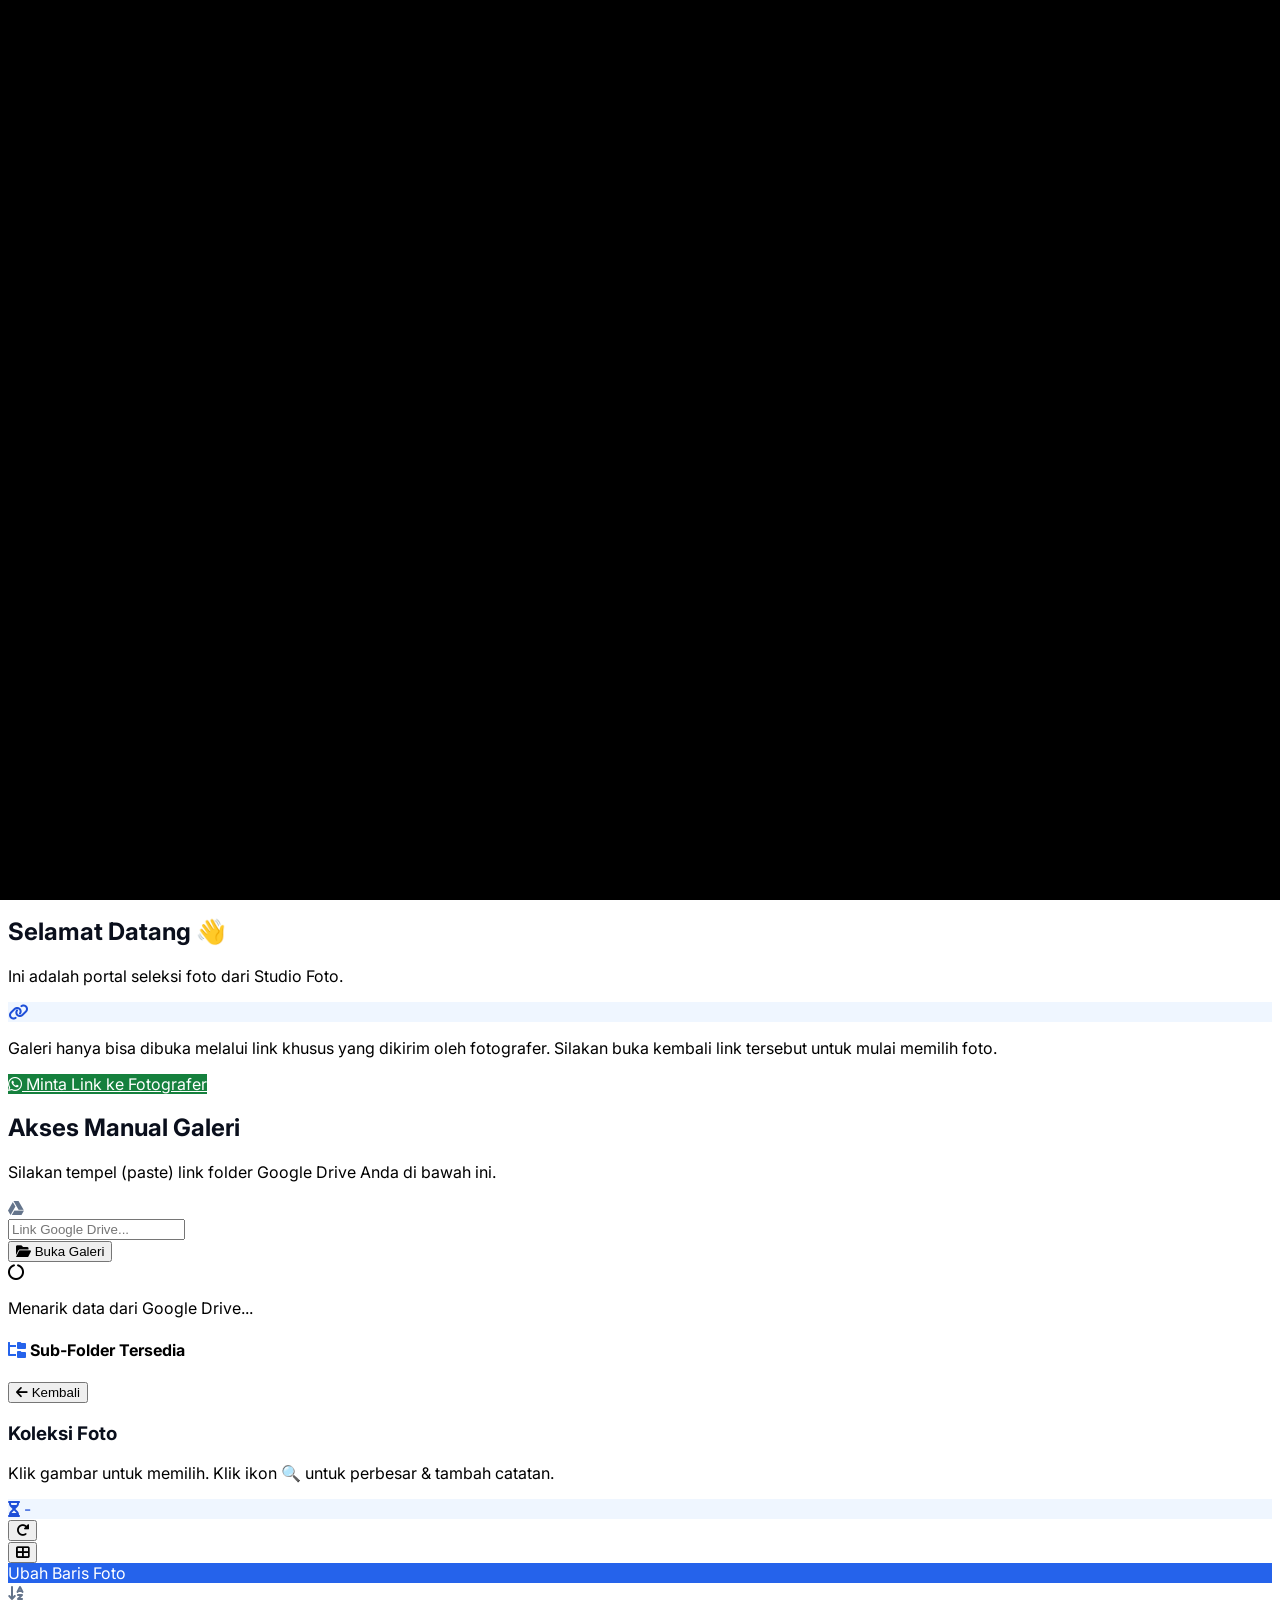
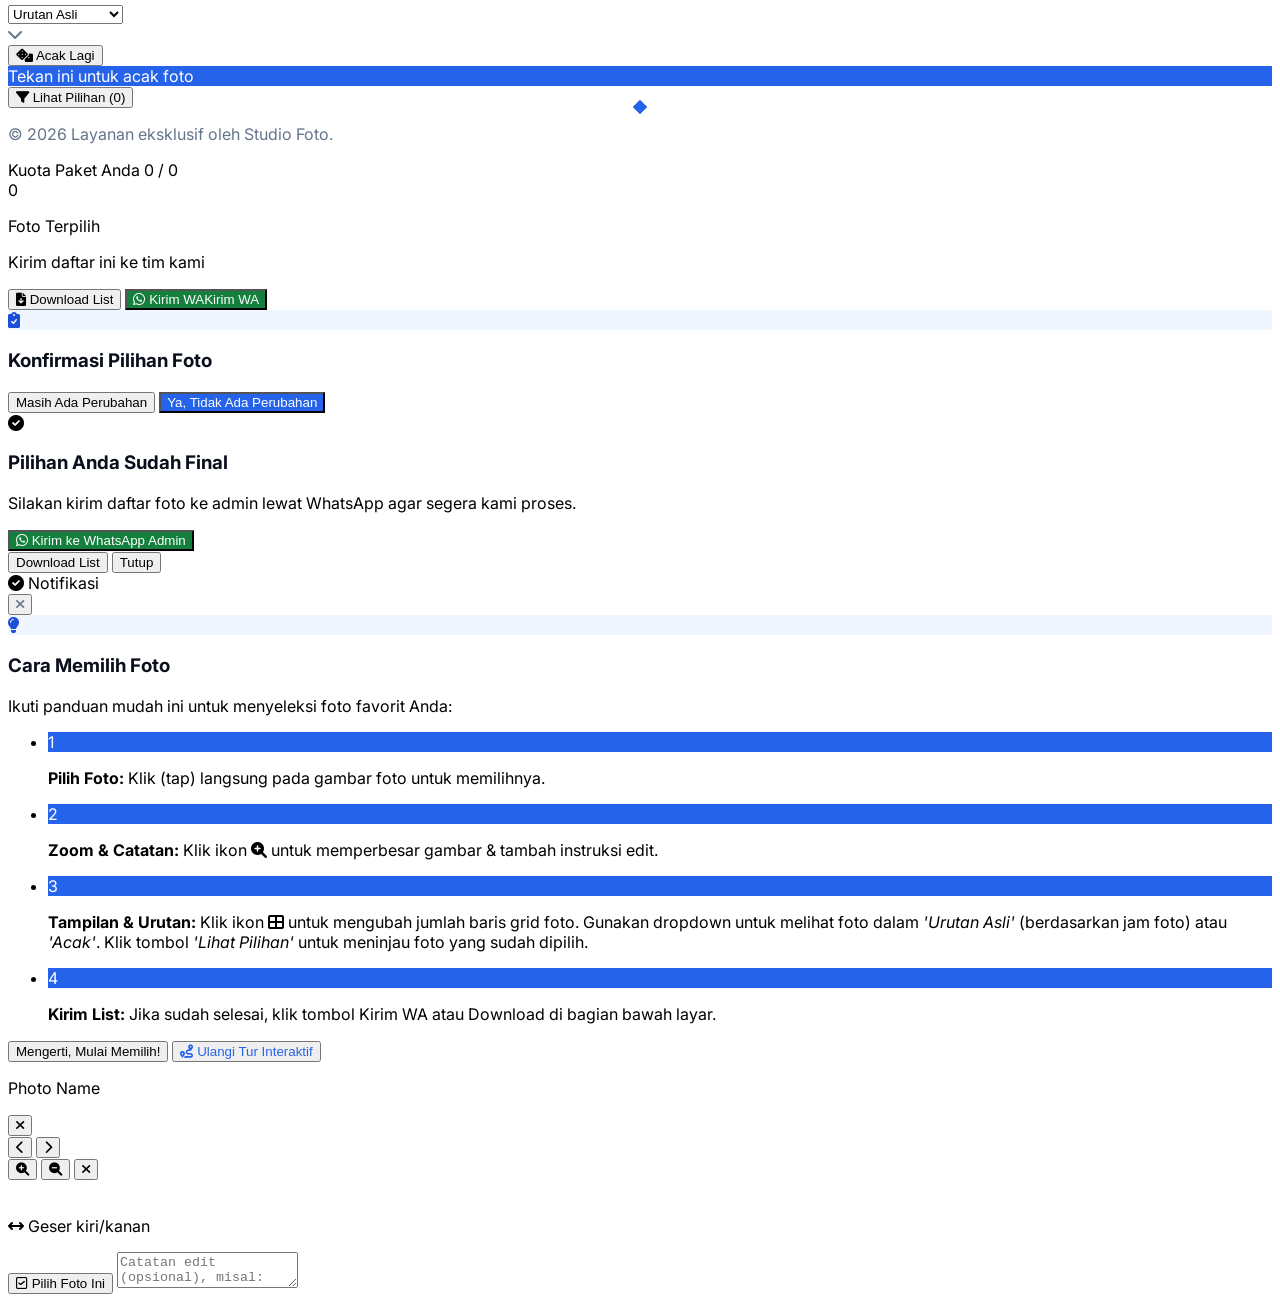
==== commit d390e788: "Add files via upload" ====
--- a/index.html
+++ b/index.html
@@ -135,6 +135,17 @@
             height: 10px;
             background-color: #2563eb; /* blue-600 */
         }
+        .prog-steps li { position:relative; text-align:center; font-size:11px; font-weight:700; color:#94a3b8; }
+        .prog-steps li .dot { width:30px; height:30px; margin:0 auto 6px; border-radius:999px; display:flex; align-items:center; justify-content:center; background:#e2e8f0; color:#64748b; font-size:12px; position:relative; z-index:1; }
+        .prog-steps li:not(:first-child)::before { content:''; position:absolute; top:14px; right:50%; width:100%; height:3px; background:#e2e8f0; }
+        .prog-steps li.done .dot, .prog-steps li.now .dot { background:#2563eb; color:#fff; }
+        .prog-steps li.done:not(:first-child)::before, .prog-steps li.now:not(:first-child)::before { background:#2563eb; }
+        .prog-steps li.done, .prog-steps li.now { color:#0f172a; }
+        .prog-steps li.now .dot { box-shadow:0 0 0 5px rgba(37,99,235,.18); }
+        html.dark .prog-steps li .dot { background:#334155; color:#94a3b8; } html.dark .prog-steps li:not(:first-child)::before { background:#334155; }
+        html.dark .prog-steps li.done, html.dark .prog-steps li.now { color:#fff; }
+        html[data-theme] .prog-steps li.done .dot, html[data-theme] .prog-steps li.now .dot { background:var(--acc) !important; color:var(--acct) !important; }
+        html[data-theme] .prog-steps li.done:not(:first-child)::before, html[data-theme] .prog-steps li.now:not(:first-child)::before { background:var(--acc) !important; }
     </style>
     
     <script src="pengaturan.js"></script>
@@ -236,6 +247,21 @@
                 </div>
             </div>
         </section>
+
+        <!-- PROGRES PENGERJAAN (muncul setelah klien mengirim pilihan) -->
+        <div id="progressCard" class="hidden max-w-6xl w-full mx-auto px-4 pt-6">
+            <div class="bg-white dark:bg-slate-800 border border-slate-200 dark:border-slate-700 rounded-2xl p-4 md:p-6 shadow-sm">
+                <div class="flex flex-wrap items-start justify-between gap-3">
+                    <div class="min-w-0">
+                        <p class="text-[11px] font-bold uppercase tracking-wider text-slate-500 dark:text-slate-400" data-i18n="progTitle">Status Pengerjaan</p>
+                        <p id="progHeadline" class="font-bold text-slate-800 dark:text-white text-base md:text-lg mt-0.5"></p>
+                        <p id="progDesc" class="text-sm text-slate-600 dark:text-slate-300 mt-1 leading-relaxed"></p>
+                    </div>
+                    <a id="progResult" href="#" target="_blank" rel="noopener" class="hidden shrink-0 items-center gap-2 px-4 py-2.5 bg-blue-600 hover:bg-blue-700 text-white text-sm font-bold rounded-xl shadow-sm transition"><i class="fa-solid fa-cloud-arrow-down"></i><span data-i18n="progResultBtn">Lihat &amp; Unduh Hasil</span></a>
+                </div>
+                <ol id="progSteps" class="prog-steps mt-5 grid grid-cols-4 gap-1"></ol>
+            </div>
+        </div>
 
         <!-- BANNER: batas waktu memilih sudah lewat -->
         <div id="lockedBanner" class="hidden max-w-6xl w-full mx-auto px-4 pt-6">
@@ -870,7 +896,7 @@
         function applyLockedState() {
             document.body.classList.add('selection-locked');
             const banner = document.getElementById('lockedBanner');
-            banner.classList.remove('hidden');
+            banner.classList.toggle('hidden', isProcessing());
             const n = appState.selectedMap.size;
             const vendor = getVendorName();
             document.getElementById('lockedDesc').textContent = appState.kuota !== null
@@ -881,6 +907,39 @@
                 if (currentZoomPhoto) updateLightboxSelectBtn();
                 updateGalleryVisuals();
             }
+        }
+
+        // ===== PROGRES PENGERJAAN =====
+        const PROG_STEPS = ['memilih', 'dikirim', 'diedit', 'selesai'];
+        const isProcessing = () => appState.progres === 'diedit' || appState.progres === 'selesai';
+        function renderProgress() {
+            const card = document.getElementById('progressCard');
+            if (!card) return;
+            const pg = appState.progres || 'memilih';
+            if (!appState.remote || pg === 'memilih') { card.classList.add('hidden'); return; }
+            const idx = PROG_STEPS.indexOf(pg);
+            const icons = ['fa-hand-pointer', 'fa-paper-plane', 'fa-wand-magic-sparkles', 'fa-circle-check'];
+            const vendor = getVendorName();
+            document.getElementById('progHeadline').textContent = t('progHead_' + pg);
+            document.getElementById('progDesc').textContent = t('progDesc_' + pg, { vendor, n: appState.selectedMap.size });
+            document.getElementById('progSteps').innerHTML = PROG_STEPS.map((k, i) =>
+                `<li class="${i < idx ? 'done' : i === idx ? 'now' : ''}"><span class="dot"><i class="fa-solid ${i < idx ? 'fa-check' : icons[i]}"></i></span>${escapeHtml(t('progStep_' + k))}</li>`).join('');
+            const res = document.getElementById('progResult');
+            const showRes = pg === 'selesai' && /^https?:\/\//i.test(appState.hasil || '');
+            res.classList.toggle('hidden', !showRes); res.classList.toggle('inline-flex', showRes);
+            if (showRes) res.href = appState.hasil;
+            card.classList.remove('hidden');
+            if (isProcessing()) document.getElementById('lockedBanner').classList.add('hidden');
+        }
+
+        // Klien menekan selesai: beri tahu server (catat waktu, progres -> dikirim, email ke admin)
+        function notifySubmitted() {
+            const r = appState.remote;
+            if (!r) return;
+            const dir = location.href.split('?')[0].split('#')[0].replace(/[^/]*$/, '');
+            serverCall('POST', { action: 'submit', c: r.code, admin: dir + 'generatorLink.html' }).then(res => {
+                if (res && res.ok && res.progres) { appState.progres = res.progres; renderProgress(); }
+            }).catch(() => {});
         }
 
         function startDeadlineTimer() {
@@ -1088,6 +1147,9 @@
             setupQuotaUI();
             appState.deadline = link.deadline || null;
             appState.forceLocked = !!link.closed;
+            appState.progres = link.progres || 'memilih';
+            appState.hasil = link.hasil || '';
+            renderProgress();
 
             if (!appState.remoteApplied) {   // tampilan watermark & proteksi hanya ditetapkan saat awal
                 appState.remoteApplied = true;
@@ -1115,7 +1177,7 @@
             appState.selectedMap = new Map();
             appState.notes = {};
             (sel.items || []).forEach(i => {
-                appState.selectedMap.set(i.id, { id: i.id, name: i.name, folderName: '' });
+                appState.selectedMap.set(i.id, { id: i.id, name: i.name, folderName: i.folder || '' });
                 if (i.note) appState.notes[i.id] = i.note;
             });
             appState.syncedMap = new Map((sel.items || []).map(i => [i.id, i.note || '']));
@@ -1132,7 +1194,7 @@
             let added = 0, removed = 0, noted = 0;
             serverMap.forEach((i, id) => {
                 if (!base.has(id)) {
-                    if (!appState.selectedMap.has(id)) { appState.selectedMap.set(id, { id, name: i.name, folderName: '' }); added++; }
+                    if (!appState.selectedMap.has(id)) { appState.selectedMap.set(id, { id, name: i.name, folderName: i.folder || '' }); added++; }
                     if (i.note && !appState.notes[id]) appState.notes[id] = i.note;
                 } else if ((i.note || '') !== (base.get(id) || '') && appState.selectedMap.has(id) && (appState.notes[id] || '') === (base.get(id) || '')) {
                     if (i.note) appState.notes[id] = i.note; else delete appState.notes[id];
@@ -1253,8 +1315,17 @@
             return Array.from((appState.syncedMap || new Map()).entries()).map(([id, note]) => [id, note || '']);
         }
 
+        // Nama folder yang tersimpan dari versi lama bisa berisi judul galeri ("Koleksi Foto") -> anggap kosong
+        function cleanFolder(v) {
+            v = String(v || '').trim();
+            if (!v) return '';
+            for (const l in TRANSLATIONS) { if (TRANSLATIONS[l].galleryTitle === v) return ''; }
+            return v;
+        }
+        function folderTag(p) { return cleanFolder(p.folderName); }
+
         function remotePayload() {
-            return Array.from(appState.selectedMap.values()).map(p => ({ id: p.id, name: p.name, note: appState.notes[p.id] || '' }));
+            return Array.from(appState.selectedMap.values()).map(p => ({ id: p.id, name: p.name, note: appState.notes[p.id] || '', folder: cleanFolder(p.folderName) }));
         }
 
         function scheduleRemoteSave(delay = 900) {
@@ -1400,10 +1471,12 @@
         async function setupHero(rootFolderId, rootData) {
             try {
                 let pool = rootData.photos.filter(isImageLike);
-                // Foto hanya ada di sub-folder: pakai sub-folder pertama (hasilnya ikut di-cache)
-                if (!pool.length && rootData.folders.length) {
-                    const sub = await getFolderListing(rootData.folders[0].id);
-                    pool = sub.data.photos.filter(isImageLike);
+                // Foto hanya ada di sub-folder (mis. Cam 1 / 01): turun ke sub-folder pertama, maksimal 3 tingkat (hasilnya ikut di-cache)
+                let level = rootData;
+                for (let depth = 0; !pool.length && level.folders.length && depth < 3; depth++) {
+                    const sub = await getFolderListing(level.folders[0].id);
+                    level = sub.data;
+                    pool = level.photos.filter(isImageLike);
                 }
                 if (!pool.length) return;
 
@@ -1424,6 +1497,28 @@
                     wm.classList.remove('hidden');
                 }
             } catch (e) { /* hero hanya pemanis: kalau gagal, latar gradasi tetap tampil */ }
+        }
+
+        // Jumlah total foto termasuk semua sub-folder (maks 4 tingkat). Hasil daftar folder ikut tersimpan di cache,
+        // jadi saat klien membuka folder nanti tidak perlu memuat ulang.
+        let heroCountRun = 0;
+        async function countAllPhotos(rootId, rootData) {
+            const run = ++heroCountRun;
+            let total = rootData.photos.length;
+            let queue = rootData.folders.map(f => ({ id: f.id, depth: 1 }));
+            try {
+                while (queue.length) {
+                    const batch = queue.splice(0, 4);
+                    const results = await Promise.all(batch.map(f => getFolderListing(f.id).then(r => ({ f, d: r.data })).catch(() => null)));
+                    if (run !== heroCountRun) return;
+                    results.forEach(r => {
+                        if (!r) return;
+                        total += r.d.photos.length;
+                        if (r.f.depth < 4) r.d.folders.forEach(sf => queue.push({ id: sf.id, depth: r.f.depth + 1 }));
+                    });
+                    updateHeroCount(total);
+                }
+            } catch (e) { /* jumlah hanya informasi: jika gagal, angka terakhir tetap tampil */ }
         }
 
         function updateHeroCount(n) {
@@ -1574,6 +1669,15 @@
                 lockedTitle: "Batas waktu memilih sudah berakhir",
                 lockedDescQuota: "Anda sudah memilih {n} dari {kuota} foto. Sisa {rest} foto akan dipilihkan oleh {vendor}.",
                 lockedDescFree: "Anda sudah memilih {n} foto. Foto lainnya akan dipilihkan oleh {vendor}.",
+                progTitle: "Status Pengerjaan",
+                progStep_memilih: "Memilih", progStep_dikirim: "Terkirim", progStep_diedit: "Diedit", progStep_selesai: "Selesai",
+                progHead_dikirim: "Pilihan Anda sudah terkirim 🎉",
+                progHead_diedit: "Foto Anda sedang diedit ✨",
+                progHead_selesai: "Foto Anda sudah selesai! 🎊",
+                progDesc_dikirim: "Terima kasih! {vendor} akan segera memproses foto pilihan Anda. Selama belum mulai diedit, pilihan masih bisa diubah.",
+                progDesc_diedit: "{vendor} sedang mengedit foto pilihan Anda. Pilihan foto sudah dikunci.",
+                progDesc_selesai: "Hasil edit foto Anda sudah siap. Terima kasih sudah mempercayakan momen Anda kepada {vendor}.",
+                progResultBtn: "Lihat & Unduh Hasil",
                 alertLocked: "Batas waktu memilih sudah berakhir. Sisa foto akan dipilihkan oleh fotografer.",
                 btnSelectLocked: "Batas waktu berakhir",
                 heroCountLabel: "Galeri",
@@ -1671,6 +1775,15 @@
                 lockedTitle: "The selection deadline has passed",
                 lockedDescQuota: "You selected {n} of {kuota} photos. The remaining {rest} will be chosen by {vendor}.",
                 lockedDescFree: "You selected {n} photos. The rest will be chosen by {vendor}.",
+                progTitle: "Progress",
+                progStep_memilih: "Selecting", progStep_dikirim: "Sent", progStep_diedit: "Editing", progStep_selesai: "Done",
+                progHead_dikirim: "Your selection has been sent 🎉",
+                progHead_diedit: "Your photos are being edited ✨",
+                progHead_selesai: "Your photos are ready! 🎊",
+                progDesc_dikirim: "Thank you! {vendor} will process your selection soon. Until editing starts, you can still change your picks.",
+                progDesc_diedit: "{vendor} is editing your selected photos. Your selection is now locked.",
+                progDesc_selesai: "Your edited photos are ready. Thank you for trusting {vendor} with your moments.",
+                progResultBtn: "View & Download Results",
                 alertLocked: "The selection deadline has passed. The photographer will choose the remaining photos.",
                 btnSelectLocked: "Deadline passed",
                 heroCountLabel: "Gallery",
@@ -1738,6 +1851,7 @@
 
         function applyTranslations() {
             const langData = TRANSLATIONS[appState.lang];
+            try { renderProgress(); } catch (e) {}
             const vendorName = (typeof CONFIG_APP !== 'undefined' && CONFIG_APP.namaVendor) ? CONFIG_APP.namaVendor : 'Studio Foto';
 
             document.querySelectorAll('[data-i18n]').forEach(el => {
@@ -2048,6 +2162,8 @@
 
             const isRoot = (targetFolderId === appState.rootFolderId);
             const displayTitle = isRoot ? TRANSLATIONS[appState.lang].galleryTitle : folderName;
+            // Jalur folder Drive asal foto (mis. "Outdoor/Cam 1"); kosong bila foto ada di folder utama
+            const folderPath = isRoot ? '' : appState.folderHistory.slice(1).map(h => String(h.name || '').trim()).concat([String(folderName || '').trim()]).filter(Boolean).join('/');
             document.getElementById('currentFolderDisplay').innerHTML = isRoot
                 ? displayTitle
                 : `<i class="fa-solid fa-folder-open text-blue-500 mr-2"></i> ${escapeHtml(displayTitle)}`;
@@ -2063,7 +2179,7 @@
                 if (data.photos.length > 0 || data.folders.length > 0 || appState.folderHistory.length > 0) {
                     appState.folders = data.folders;
                     appState.photos = data.photos.map(f => ({
-                        id: f.id, name: f.name, w: f.w, h: f.h, folderName: displayTitle
+                        id: f.id, name: f.name, w: f.w, h: f.h, folderName: folderPath
                     }));
                     appState.originalPhotos = [...appState.photos];
 
@@ -2075,6 +2191,7 @@
 
                     if (isRoot) {
                         updateHeroCount(data.photos.length);
+                        if (data.folders.length) countAllPhotos(targetFolderId, data);   // foto di sub-folder (Cam 1/01, dst.) ikut dihitung
                         if (!appState.heroReady) { appState.heroReady = true; setupHero(targetFolderId, data); }
                     }
 
@@ -2238,6 +2355,7 @@
             document.getElementById('confirmWaText').textContent = hasWa ? t('confirmSend') : t('confirmCopy');
             document.getElementById('confirmAsk').classList.add('hidden');
             document.getElementById('confirmDone').classList.remove('hidden');
+            notifySubmitted();
         }
 
         function sendFinalWA() { copyToClipboard(); }
@@ -2316,6 +2434,13 @@
 
                 if (appState.wmMode) {
                     card.appendChild(createWatermarkLayer());
+                }
+
+                if (appState.viewMode === 'selected' && folderTag(photo)) {
+                    const fb = document.createElement('div');
+                    fb.className = 'absolute left-2 bottom-2 z-20 max-w-[85%] truncate bg-slate-900/70 text-white text-[10px] md:text-xs font-semibold px-2 py-1 rounded-md pointer-events-none';
+                    fb.innerHTML = '<i class="fa-solid fa-folder mr-1 text-yellow-300"></i>' + escapeHtml(folderTag(photo));
+                    card.appendChild(fb);
                 }
 
                 const overlay = document.createElement('div');
@@ -2468,7 +2593,7 @@
             
             selectedPhotos.forEach((p, index) => {
                 const note = appState.notes[p.id];
-                textContent += `${index + 1}. ${p.name}\n`;
+                textContent += `${index + 1}. ${p.name}` + (folderTag(p) ? `   [folder: ${folderTag(p)}]` : '') + `\n`;
                 if (note) textContent += `   Catatan: ${note}\n`;
             });
             
@@ -2497,7 +2622,7 @@
             let textToCopy = `*List Foto Pilihan Client*\nLayanan: ${vendor}\nKlien: *${appState.clientName}*\nTotal: ${selectedPhotos.length} Foto\n\n`;
             selectedPhotos.forEach((p, index) => {
                 const note = appState.notes[p.id];
-                textToCopy += `${index + 1}. ${p.name}\n`;
+                textToCopy += `${index + 1}. ${p.name}` + (folderTag(p) ? ` _[folder: ${folderTag(p)}]_` : '') + `\n`;
                 if (note) textToCopy += `   Catatan: ${note}\n`;
             });
             if (appState.deadline !== null && isLocked()) textToCopy += `\n_${t('listLocked').replace(/^Status\s*:\s*/, '')}_\n`;
--- a/theme.css
+++ b/theme.css
@@ -319,8 +319,8 @@
 
 /* header: berwarna (bukan putih) dan berbeda dari kartu di bawahnya */
 html[data-theme] .app-head { background: var(--headbg) !important; border-bottom: 1px solid var(--headbd); color: var(--headfg); }
-html[data-page][data-theme] .app-head h1 { color: var(--headfg) !important; font-family: var(--head); letter-spacing: -.01em; }
-html[data-page][data-theme] .app-head p { color: var(--headsub) !important; }
+html[data-page][data-theme] body .app-head h1 { color: var(--headfg) !important; font-family: var(--head); letter-spacing: -.01em; }
+html[data-page][data-theme] body .app-head p { color: var(--headsub) !important; }
 html[data-theme] .app-head .hdr-icon, html[data-theme] .logo-glyph { background: transparent !important; color: var(--hicon) !important; box-shadow: none !important; border: 0 !important; }
 html[data-theme] .app-head .logo-glyph, html[data-theme] .app-head #headerLogoBox { color: var(--hicon) !important; }
 html[data-theme] .hbtn { display:inline-flex; align-items:center; gap:.25rem; font-size:.75rem; line-height:1rem; font-weight:700; padding:.5rem .75rem; border-radius:.6rem; background: var(--hbtnbg) !important; color: var(--hbtnfg) !important; border:1px solid var(--hbtnbd) !important; transition: background .15s, border-color .15s; cursor:pointer; text-decoration:none; }
@@ -329,12 +329,12 @@
 html[data-theme] .hbtn-pri:hover { filter: brightness(.93); background: var(--hpribg) !important; }
 /* judul panel (mis. "Link Klien & Pilihan"): pita berwarna lembut, tidak putih */
 html[data-theme] .sec-head { background: var(--sechead) !important; border-bottom: 1px solid var(--sechbd) !important; }
-html[data-page][data-theme] .sec-head h2, html[data-page][data-theme] .sec-head h3 { color: var(--text) !important; }
-html[data-page][data-theme] .sec-head p { color: var(--text2) !important; }
+html[data-page][data-theme] body .sec-head h2, html[data-page][data-theme] body .sec-head h3 { color: var(--text) !important; }
+html[data-page][data-theme] body .sec-head p { color: var(--text2) !important; }
 html[data-theme] .login-brand { text-align:center; padding: 26px 24px 20px; background: var(--headbg); border-bottom: 1px solid var(--headbd); }
 html[data-theme] .login-brand .hdr-icon { width:52px; height:52px; margin:0 auto 8px; display:flex; align-items:center; justify-content:center; font-size:32px; background: transparent !important; color: var(--hicon) !important; }
-html[data-theme] .login-brand h1 { font-family: var(--head); color: var(--headfg); font-size:1.4rem; font-weight:800; letter-spacing:-.01em; }
-html[data-theme] .login-brand p { color: var(--headsub); font-size:.75rem; margin-top:.25rem; }
+html[data-page][data-theme] body .login-brand h1 { font-family: var(--head); color: var(--headfg) !important; font-size:1.4rem; font-weight:800; letter-spacing:-.01em; }
+html[data-page][data-theme] body .login-brand p { color: var(--headsub) !important; font-size:.75rem; margin-top:.25rem; }
 html[data-theme] .tema-card { border:2px solid var(--border); border-radius:14px; padding:10px; cursor:pointer; background: var(--surface); transition: border-color .15s, box-shadow .15s; text-align:left; }
 html[data-theme] .tema-card:hover { border-color: var(--accb); }
 html[data-theme] .tema-card.active { border-color: var(--acc); box-shadow: 0 0 0 3px var(--accsoft); }
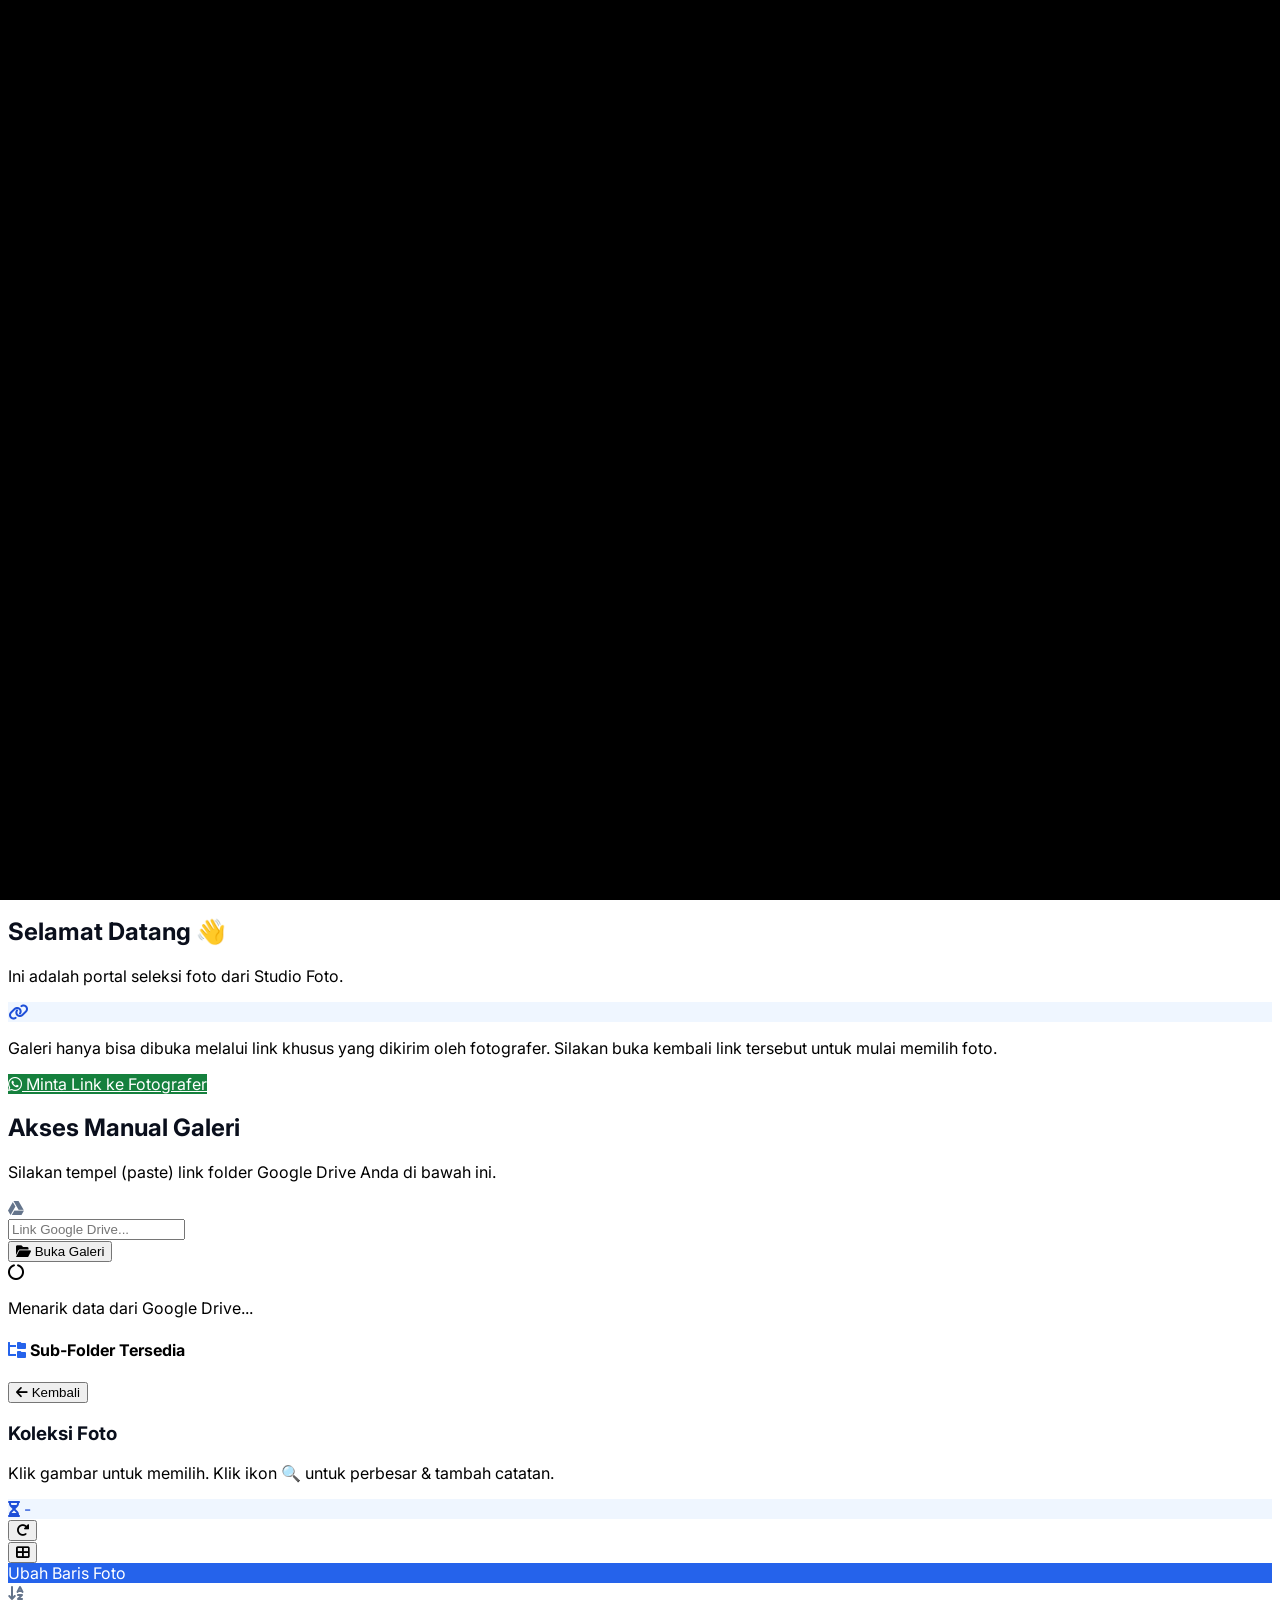
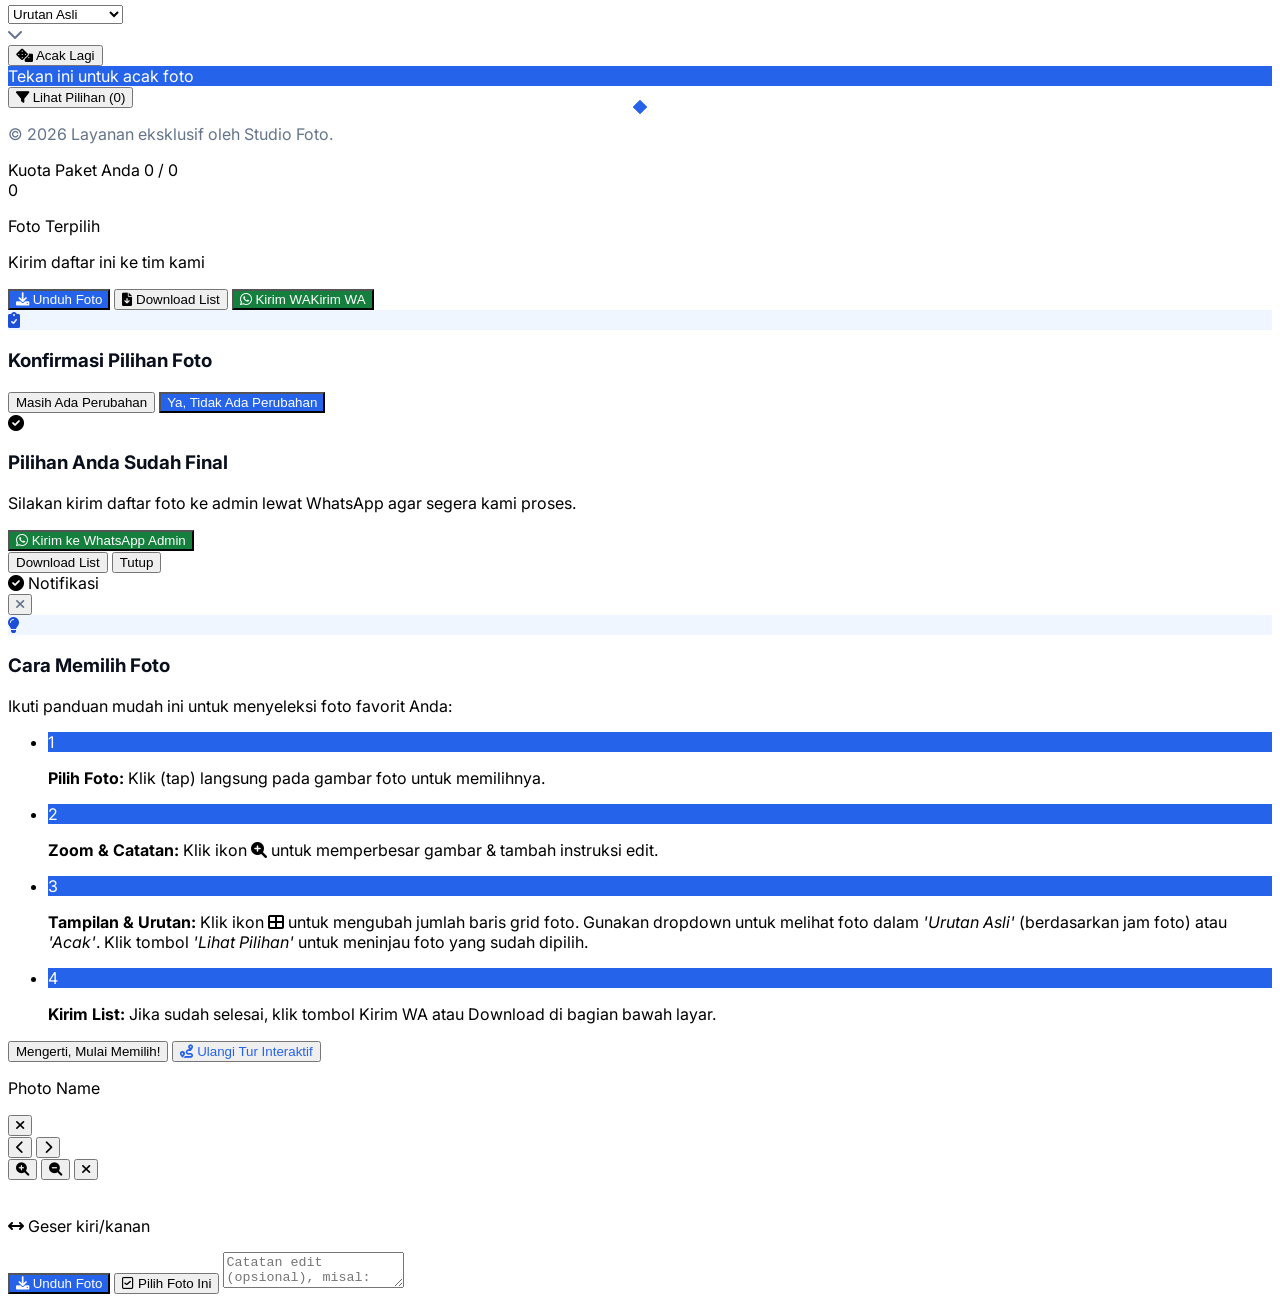
==== commit efbc87c7: "Add files via upload" ====
--- a/index.html
+++ b/index.html
@@ -428,6 +428,9 @@
                 </div>
             </div>
             <div class="flex items-center gap-2">
+                <button id="btnDlAll" onclick="downloadSelectedPhotos()" class="hidden px-4 py-3 bg-blue-600 hover:bg-blue-700 text-white font-bold rounded-xl transition items-center gap-2 shadow-sm" title="Unduh foto pilihan">
+                    <i class="fa-solid fa-download text-lg"></i> <span class="hidden md:inline" data-i18n="btnDlAll">Unduh Foto</span>
+                </button>
                 <button onclick="downloadList()" class="px-4 py-3 bg-slate-100 dark:bg-slate-700 hover:bg-slate-200 dark:hover:bg-slate-600 text-slate-700 dark:text-white font-bold rounded-xl transition flex items-center gap-2 border border-slate-300 dark:border-slate-600 shadow-sm" title="Download file .txt">
                     <i class="fa-solid fa-file-arrow-down text-lg"></i> <span class="hidden md:inline" data-i18n="btnDownload">Download List</span>
                 </button>
@@ -526,6 +529,9 @@
         </div>
         <div class="absolute bottom-6 left-1/2 -translate-x-1/2 flex flex-col items-center gap-3 w-11/12 max-w-md z-50">
             <p class="text-white/50 text-xs md:hidden text-center mb-[-5px] animate-pulse"><i class="fa-solid fa-arrows-left-right"></i> <span data-i18n="swipe">Geser kiri/kanan</span></p>
+            <button id="lightboxDlBtn" onclick="downloadPhoto(currentZoomPhoto, this)" class="hidden px-6 py-2.5 bg-blue-600 hover:bg-blue-700 text-white font-bold rounded-xl transition items-center justify-center shadow-lg w-full sm:w-auto">
+                <i class="fa-solid fa-download mr-2"></i> <span data-i18n="btnDlPhoto">Unduh Foto</span>
+            </button>
             <button id="lightboxSelectBtn" onclick="toggleLightboxSelect()" class="px-6 py-3 bg-slate-800 hover:bg-slate-700 text-white font-bold rounded-xl transition flex items-center justify-center shadow-lg border border-slate-600 w-full sm:w-auto">
                 <i class="fa-regular fa-square-check mr-2"></i> <span id="btnSelectText">Pilih Foto Ini</span>
             </button>
@@ -544,7 +550,7 @@
             notes: {}, currentPage: 1, kuota: null, 
             viewMode: 'all', sortOrder: 'default', lang: 'id',
             gridMode: 2,
-            wmMode: false, protMode: false,
+            wmMode: false, protMode: false, dlMode: false,
             deadline: null,        // epoch ms batas waktu memilih (null = tanpa batas)
             timeOffset: 0,         // selisih jam server - jam perangkat (ms)
             lockedNotified: false,
@@ -1155,7 +1161,8 @@
                 appState.remoteApplied = true;
                 appState.wmMode = !!link.wm;
                 appState.protMode = !!link.prot;
-                initProtection();
+                appState.dlMode = !!link.dl;
+                initProtection(); applyDlMode();
             }
 
             if (appState.deadline === null) {
@@ -1638,6 +1645,7 @@
                 selFooterTitle: "Foto Terpilih",
                 selFooterDesc: "Kirim daftar ini ke tim kami",
                 btnDownload: "Download List",
+                btnDlPhoto: "Unduh Foto", btnDlAll: "Unduh Foto", dlStart: "Mengunduh...", dlFail: "Gagal mengunduh foto. Coba lagi.", dlProgress: "Mengunduh foto", dlDone: "Unduhan selesai",
                 btnWA: "Kirim WA",
                 tutTitle: "Cara Memilih Foto",
                 tutDesc: "Ikuti panduan mudah ini untuk menyeleksi foto favorit Anda:",
@@ -1744,6 +1752,7 @@
                 selFooterTitle: "Selected Photos",
                 selFooterDesc: "Send this list to our team",
                 btnDownload: "Download List",
+                btnDlPhoto: "Download Photo", btnDlAll: "Download Photos", dlStart: "Downloading...", dlFail: "Download failed. Please try again.", dlProgress: "Downloading photo", dlDone: "Download complete",
                 btnWA: "Send via WA",
                 tutTitle: "How to Select Photos",
                 tutDesc: "Follow these simple steps to select your favorite photos:",
@@ -1905,7 +1914,8 @@
             // MODE LAMA (tanpa server): semua pengaturan ada di URL
             appState.wmMode = urlParams.get('wm') === '1';
             appState.protMode = urlParams.get('prot') === '1';
-            initProtection();
+            appState.dlMode = urlParams.get('dl') === '1';
+            initProtection(); applyDlMode();
 
             if (urlName) {
                 appState.clientName = decodeURIComponent(urlName).replace(/-/g, ' ');
@@ -2438,7 +2448,7 @@
 
                 if (appState.viewMode === 'selected' && folderTag(photo)) {
                     const fb = document.createElement('div');
-                    fb.className = 'absolute left-2 bottom-2 z-20 max-w-[85%] truncate bg-slate-900/70 text-white text-[10px] md:text-xs font-semibold px-2 py-1 rounded-md pointer-events-none';
+                    fb.className = 'absolute left-2 top-2 z-20 max-w-[60%] truncate bg-slate-900/70 text-white text-[10px] md:text-xs font-semibold px-2 py-1 rounded-md pointer-events-none';
                     fb.innerHTML = '<i class="fa-solid fa-folder mr-1 text-yellow-300"></i>' + escapeHtml(folderTag(photo));
                     card.appendChild(fb);
                 }
@@ -2584,6 +2594,55 @@
             if (count > 0) { bar.classList.remove('translate-y-full'); } else { bar.classList.add('translate-y-full'); }
         }
 
+        // ===== DOWNLOAD FOTO (diizinkan admin per link) =====
+        function applyDlMode() {
+            const on = !!appState.dlMode;
+            const a = document.getElementById('btnDlAll'); if (a) { a.classList.toggle('hidden', !on); a.classList.toggle('flex', on); }
+            const b = document.getElementById('lightboxDlBtn'); if (b) { b.classList.toggle('hidden', !on); b.classList.toggle('flex', on); }
+        }
+        async function fetchPhotoBlob(photo) {
+            const id = encodeURIComponent(photo.id);
+            const r = await fetch(`https://www.googleapis.com/drive/v3/files/${id}?alt=media&key=${CONFIG_APP.googleApiKey}`);
+            if (!r.ok) throw new Error('HTTP ' + r.status);
+            return await r.blob();
+        }
+        function saveBlobAs(blob, name) {
+            const url = URL.createObjectURL(blob);
+            const a = document.createElement('a');
+            a.href = url; a.download = name || 'foto.jpg';
+            document.body.appendChild(a); a.click(); a.remove();
+            setTimeout(() => URL.revokeObjectURL(url), 15000);
+        }
+        async function downloadPhoto(photo, btn) {
+            if (!appState.dlMode || !photo) return;
+            const t = TRANSLATIONS[appState.lang] || TRANSLATIONS.id;
+            if (btn) btn.disabled = true;
+            showAlert(t.dlStart);
+            try {
+                saveBlobAs(await fetchPhotoBlob(photo), photo.name);
+            } catch (e) {
+                // cadangan: tautan unduh langsung Google Drive
+                window.open(`https://drive.google.com/uc?export=download&id=${encodeURIComponent(photo.id)}`, '_blank');
+            }
+            if (btn) btn.disabled = false;
+        }
+        let dlBusy = false;
+        async function downloadSelectedPhotos() {
+            if (!appState.dlMode || dlBusy || appState.selectedMap.size === 0) return;
+            const t = TRANSLATIONS[appState.lang] || TRANSLATIONS.id;
+            const list = Array.from(appState.selectedMap.values());
+            dlBusy = true;
+            try {
+                for (let i = 0; i < list.length; i++) {
+                    showAlert(`${t.dlProgress} ${i + 1}/${list.length}`);
+                    try { saveBlobAs(await fetchPhotoBlob(list[i]), list[i].name); }
+                    catch (e) { window.open(`https://drive.google.com/uc?export=download&id=${encodeURIComponent(list[i].id)}`, '_blank'); }
+                    await new Promise(r => setTimeout(r, 700));
+                }
+                showAlert(t.dlDone);
+            } finally { dlBusy = false; }
+        }
+
         function downloadList() {
             if (appState.selectedMap.size === 0) return;
             const selectedPhotos = Array.from(appState.selectedMap.values());
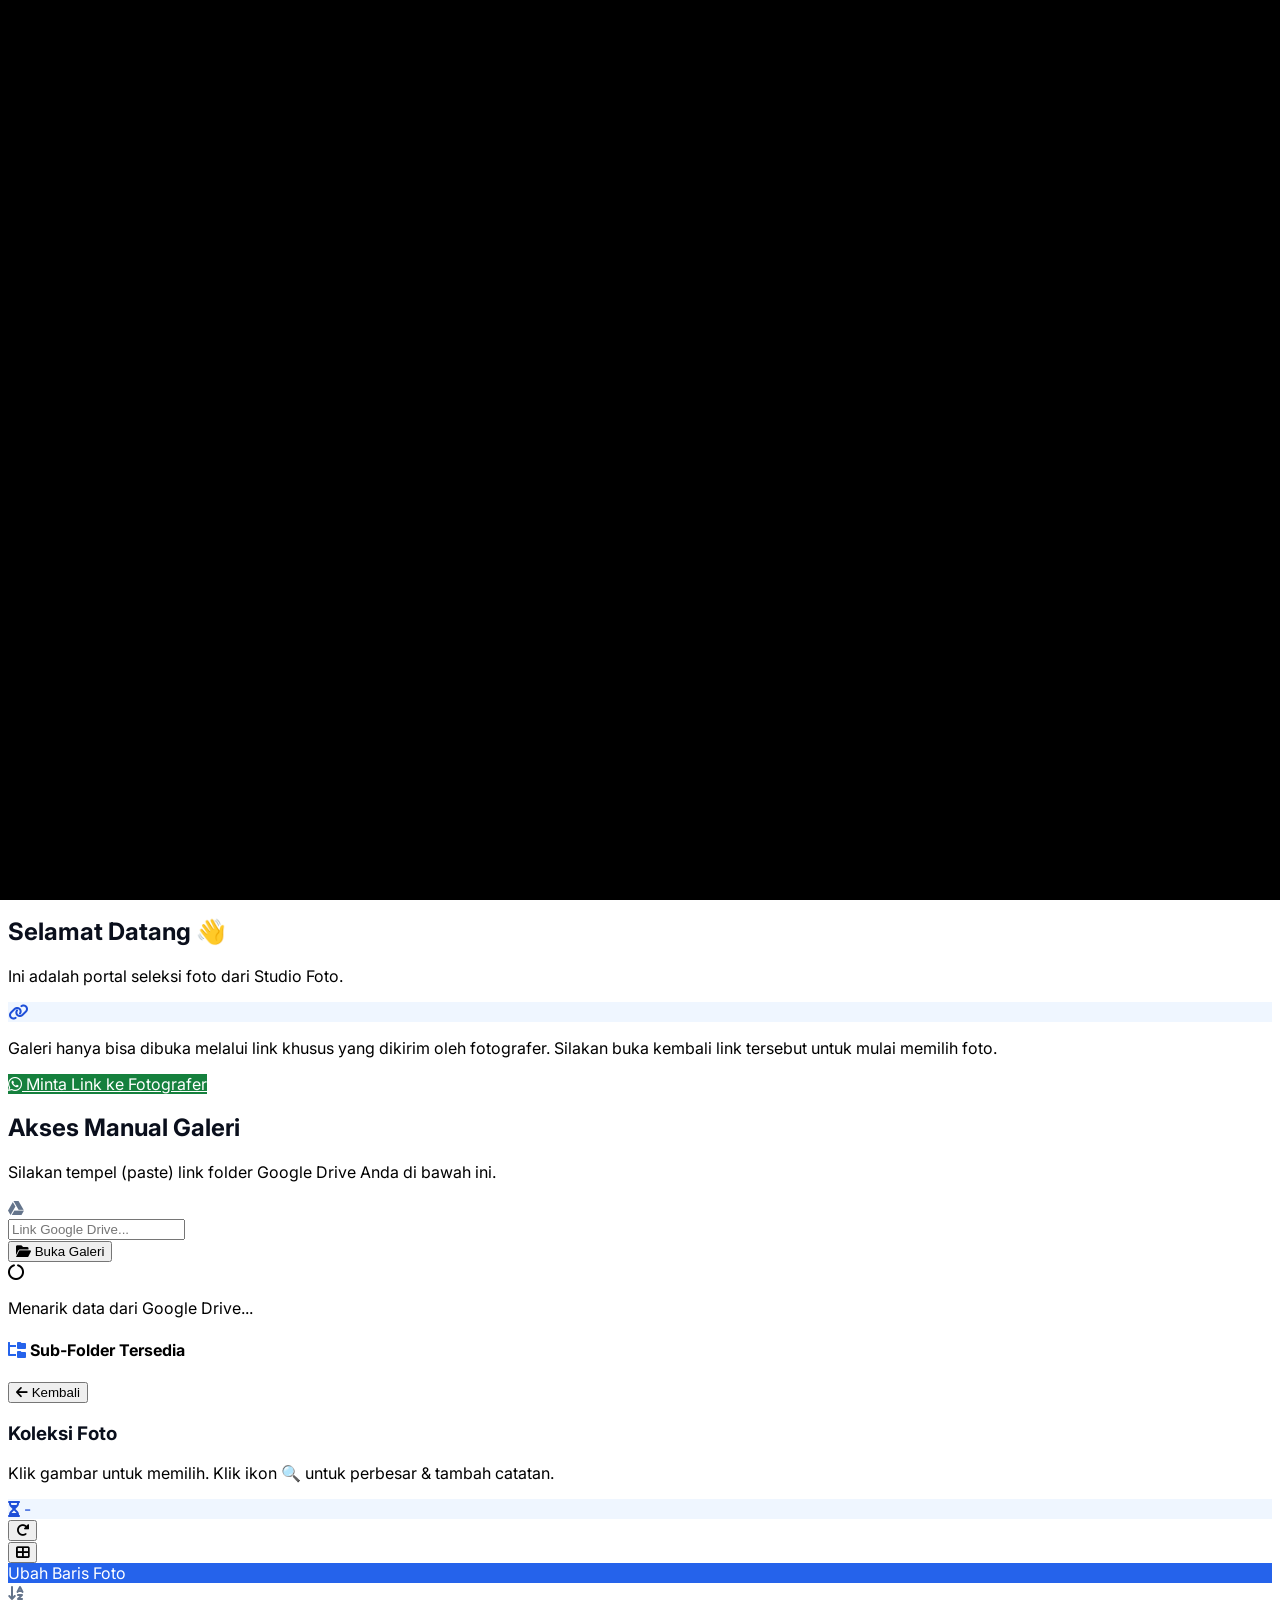
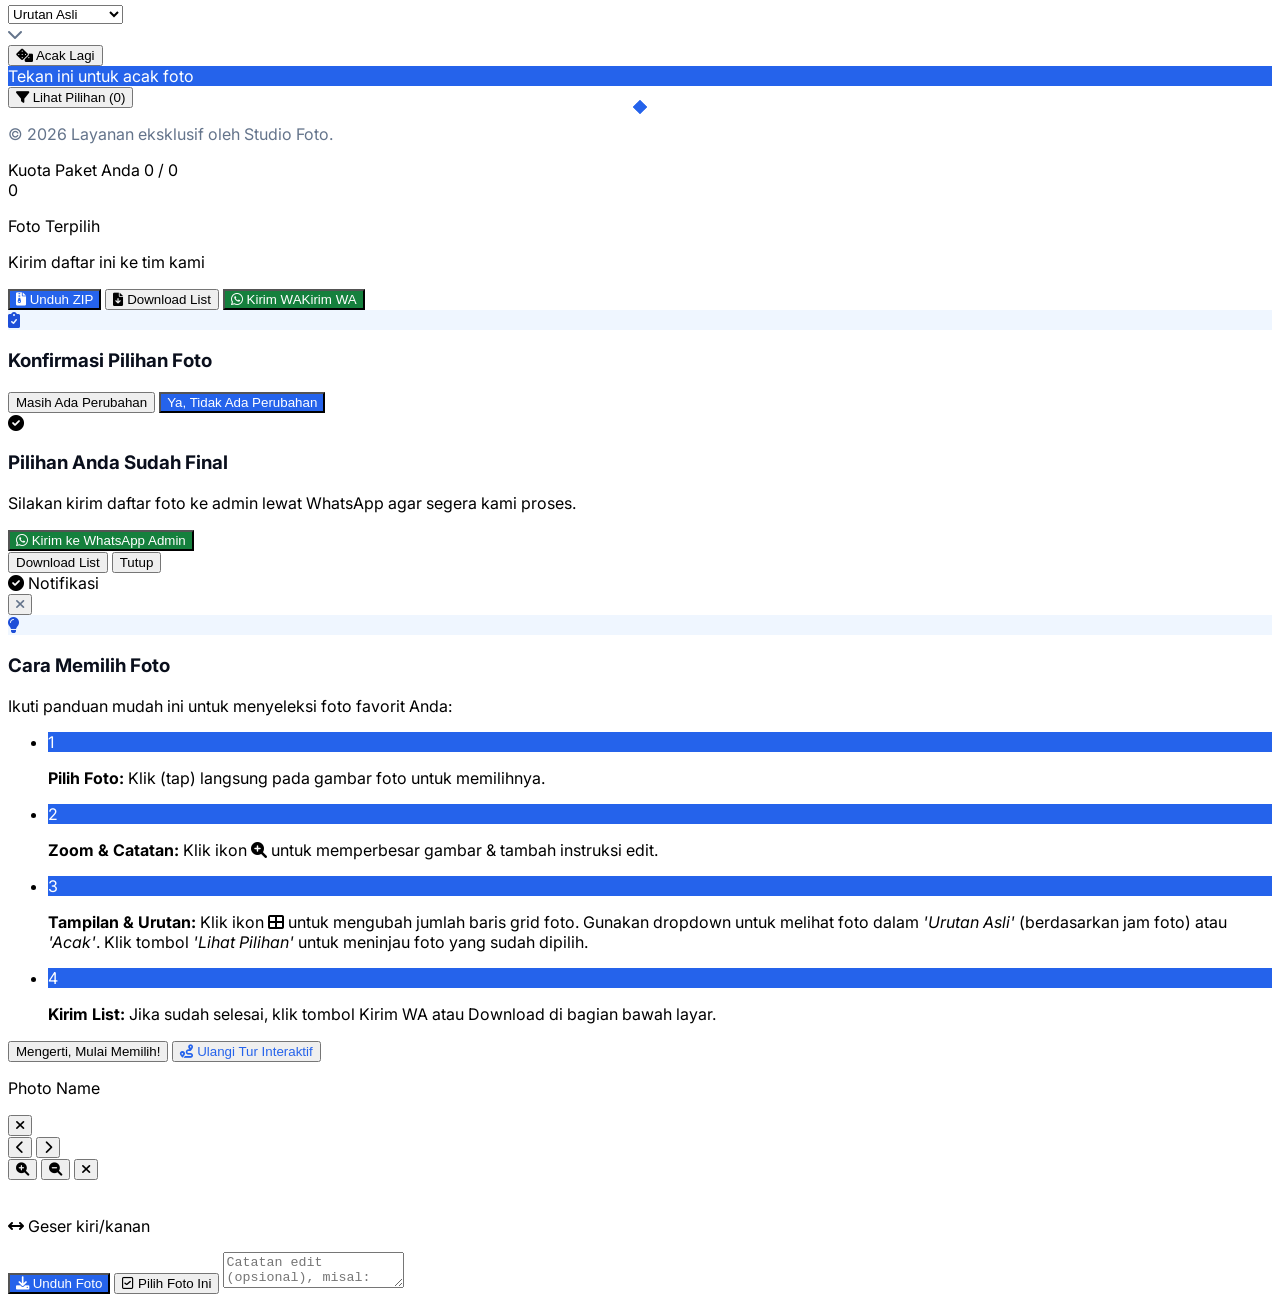
==== commit 440f8e12: "Add files via upload" ====
--- a/index.html
+++ b/index.html
@@ -40,6 +40,8 @@
         ::-webkit-scrollbar-thumb:hover { background: #94a3b8; }
         
         .photo-card { transition: all 0.2s ease-in-out; }
+        .dl-thumb { display: none; }
+        body.dl-on .dl-thumb { display: flex; }
         .photo-card:active { transform: scale(0.97); }
         .selected-overlay { opacity: 0; transition: opacity 0.2s ease; }
         .photo-card.selected .selected-overlay { opacity: 1; }
@@ -428,8 +430,8 @@
                 </div>
             </div>
             <div class="flex items-center gap-2">
-                <button id="btnDlAll" onclick="downloadSelectedPhotos()" class="hidden px-4 py-3 bg-blue-600 hover:bg-blue-700 text-white font-bold rounded-xl transition items-center gap-2 shadow-sm" title="Unduh foto pilihan">
-                    <i class="fa-solid fa-download text-lg"></i> <span class="hidden md:inline" data-i18n="btnDlAll">Unduh Foto</span>
+                <button id="btnDlAll" onclick="downloadSelectedPhotos()" class="hidden px-4 py-3 bg-blue-600 hover:bg-blue-700 text-white font-bold rounded-xl transition items-center gap-2 shadow-sm" title="Unduh foto pilihan (ZIP)">
+                    <i class="fa-solid fa-file-zipper text-lg"></i> <span class="hidden md:inline" data-i18n="btnDlAll">Unduh ZIP</span>
                 </button>
                 <button onclick="downloadList()" class="px-4 py-3 bg-slate-100 dark:bg-slate-700 hover:bg-slate-200 dark:hover:bg-slate-600 text-slate-700 dark:text-white font-bold rounded-xl transition flex items-center gap-2 border border-slate-300 dark:border-slate-600 shadow-sm" title="Download file .txt">
                     <i class="fa-solid fa-file-arrow-down text-lg"></i> <span class="hidden md:inline" data-i18n="btnDownload">Download List</span>
@@ -1645,7 +1647,7 @@
                 selFooterTitle: "Foto Terpilih",
                 selFooterDesc: "Kirim daftar ini ke tim kami",
                 btnDownload: "Download List",
-                btnDlPhoto: "Unduh Foto", btnDlAll: "Unduh Foto", dlStart: "Mengunduh...", dlFail: "Gagal mengunduh foto. Coba lagi.", dlProgress: "Mengunduh foto", dlDone: "Unduhan selesai",
+                btnDlPhoto: "Unduh Foto", btnDlAll: "Unduh ZIP", dlStart: "Mengunduh...", dlFail: "Gagal mengunduh foto. Coba lagi.", dlProgress: "Mengunduh foto", dlDone: "Unduhan selesai", dlFailedN: "foto gagal", dlTooBig: "ZIP terlalu besar (>4 GB). Pilih lebih sedikit foto per unduhan.",
                 btnWA: "Kirim WA",
                 tutTitle: "Cara Memilih Foto",
                 tutDesc: "Ikuti panduan mudah ini untuk menyeleksi foto favorit Anda:",
@@ -1752,7 +1754,7 @@
                 selFooterTitle: "Selected Photos",
                 selFooterDesc: "Send this list to our team",
                 btnDownload: "Download List",
-                btnDlPhoto: "Download Photo", btnDlAll: "Download Photos", dlStart: "Downloading...", dlFail: "Download failed. Please try again.", dlProgress: "Downloading photo", dlDone: "Download complete",
+                btnDlPhoto: "Download Photo", btnDlAll: "Download ZIP", dlStart: "Downloading...", dlFail: "Download failed. Please try again.", dlProgress: "Downloading photo", dlDone: "Download complete", dlFailedN: "failed", dlTooBig: "ZIP too large (>4 GB). Download fewer photos at a time.",
                 btnWA: "Send via WA",
                 tutTitle: "How to Select Photos",
                 tutDesc: "Follow these simple steps to select your favorite photos:",
@@ -2486,7 +2488,17 @@
                 const targetIndex = appState.viewMode === 'selected' ? index : globalIndex;
                 zoomBtn.onclick = (e) => { e.stopPropagation(); openLightbox(targetIndex); };
 
-                bottomArea.appendChild(nameText); bottomArea.appendChild(zoomBtn);
+                const dlBtn = document.createElement('button');
+                dlBtn.className = `dl-thumb pointer-events-auto text-white bg-black/40 hover:bg-blue-600 ${btnSize} items-center justify-center shadow-lg transition-colors`;
+                dlBtn.setAttribute('aria-label', 'Download');
+                dlBtn.title = 'Unduh foto';
+                dlBtn.innerHTML = '<i class="fa-solid fa-download"></i>';
+                dlBtn.onclick = (e) => { e.stopPropagation(); downloadPhoto(photo, dlBtn); };
+
+                const btnWrap = document.createElement('div');
+                btnWrap.className = 'flex items-center gap-1.5';
+                btnWrap.appendChild(dlBtn); btnWrap.appendChild(zoomBtn);
+                bottomArea.appendChild(nameText); bottomArea.appendChild(btnWrap);
                 card.appendChild(overlay); card.appendChild(bottomArea);
                 frag.appendChild(card);
             });
@@ -2597,6 +2609,7 @@
         // ===== DOWNLOAD FOTO (diizinkan admin per link) =====
         function applyDlMode() {
             const on = !!appState.dlMode;
+            document.body.classList.toggle('dl-on', on);
             const a = document.getElementById('btnDlAll'); if (a) { a.classList.toggle('hidden', !on); a.classList.toggle('flex', on); }
             const b = document.getElementById('lightboxDlBtn'); if (b) { b.classList.toggle('hidden', !on); b.classList.toggle('flex', on); }
         }
@@ -2626,20 +2639,80 @@
             }
             if (btn) btn.disabled = false;
         }
+        // ---- ZIP (tanpa pustaka luar; foto JPEG sudah terkompresi sehingga disimpan apa adanya) ----
+        const CRC_TABLE = (() => { const t = new Uint32Array(256); for (let n = 0; n < 256; n++) { let c = n; for (let k = 0; k < 8; k++) c = c & 1 ? 0xEDB88320 ^ (c >>> 1) : c >>> 1; t[n] = c >>> 0; } return t; })();
+        function crc32(buf) { let c = 0xFFFFFFFF; for (let i = 0; i < buf.length; i++) c = CRC_TABLE[(c ^ buf[i]) & 0xFF] ^ (c >>> 8); return (c ^ 0xFFFFFFFF) >>> 0; }
+        function zipSafeName(n) { return String(n || 'foto.jpg').replace(/[\\:*?"<>|\x00-\x1f]/g, '_').replace(/^\/+/, ''); }
+        function makeZipWriter(sink) {
+            const enc = new TextEncoder(); const entries = []; let offset = 0;
+            const now = new Date();
+            const dosTime = (now.getHours() << 11) | (now.getMinutes() << 5) | (now.getSeconds() >> 1);
+            const dosDate = ((now.getFullYear() - 1980) << 9) | ((now.getMonth() + 1) << 5) | now.getDate();
+            const w = async (u8) => { await sink(u8); offset += u8.length; };
+            return {
+                async add(name, data) {
+                    const nm = enc.encode(name), crc = crc32(data), size = data.length;
+                    if (size > 0xFFFFFFF0 || offset > 0xFFFFFF00) throw new Error('zip_too_large');
+                    const h = new DataView(new ArrayBuffer(30));
+                    h.setUint32(0, 0x04034b50, true); h.setUint16(4, 20, true); h.setUint16(6, 0x0800, true); h.setUint16(8, 0, true);
+                    h.setUint16(10, dosTime, true); h.setUint16(12, dosDate, true); h.setUint32(14, crc, true);
+                    h.setUint32(18, size, true); h.setUint32(22, size, true); h.setUint16(26, nm.length, true); h.setUint16(28, 0, true);
+                    const start = offset;
+                    await w(new Uint8Array(h.buffer)); await w(nm); await w(data);
+                    entries.push({ nm, crc, size, start });
+                },
+                async finish() {
+                    const cdStart = offset;
+                    for (const e of entries) {
+                        const c = new DataView(new ArrayBuffer(46));
+                        c.setUint32(0, 0x02014b50, true); c.setUint16(4, 20, true); c.setUint16(6, 20, true); c.setUint16(8, 0x0800, true); c.setUint16(10, 0, true);
+                        c.setUint16(12, dosTime, true); c.setUint16(14, dosDate, true); c.setUint32(16, e.crc, true);
+                        c.setUint32(20, e.size, true); c.setUint32(24, e.size, true); c.setUint16(28, e.nm.length, true);
+                        c.setUint32(42, e.start, true);
+                        await w(new Uint8Array(c.buffer)); await w(e.nm);
+                    }
+                    const cdSize = offset - cdStart;
+                    const t = new DataView(new ArrayBuffer(22));
+                    t.setUint32(0, 0x06054b50, true); t.setUint16(8, entries.length, true); t.setUint16(10, entries.length, true);
+                    t.setUint32(12, cdSize, true); t.setUint32(16, cdStart, true);
+                    await w(new Uint8Array(t.buffer));
+                }
+            };
+        }
         let dlBusy = false;
         async function downloadSelectedPhotos() {
             if (!appState.dlMode || dlBusy || appState.selectedMap.size === 0) return;
             const t = TRANSLATIONS[appState.lang] || TRANSLATIONS.id;
             const list = Array.from(appState.selectedMap.values());
+            const vendor = (CONFIG_APP && CONFIG_APP.namaVendor) ? CONFIG_APP.namaVendor : 'Foto';
+            const zipName = zipSafeName(`Foto Pilihan - ${(appState.clientName || vendor)}`).replace(/\s+/g, '_') + '.zip';
             dlBusy = true;
+            let writable = null; const parts = [];
             try {
+                if (window.showSaveFilePicker) {
+                    try {
+                        const fh = await window.showSaveFilePicker({ suggestedName: zipName, types: [{ description: 'ZIP', accept: { 'application/zip': ['.zip'] } }] });
+                        writable = await fh.createWritable();
+                    } catch (e) { if (e && e.name === 'AbortError') { dlBusy = false; return; } writable = null; }
+                }
+                const zip = makeZipWriter(async (u8) => { if (writable) await writable.write(u8); else parts.push(u8); });
+                const used = new Set(); let failed = 0;
                 for (let i = 0; i < list.length; i++) {
+                    const ph = list[i];
                     showAlert(`${t.dlProgress} ${i + 1}/${list.length}`);
-                    try { saveBlobAs(await fetchPhotoBlob(list[i]), list[i].name); }
-                    catch (e) { window.open(`https://drive.google.com/uc?export=download&id=${encodeURIComponent(list[i].id)}`, '_blank'); }
-                    await new Promise(r => setTimeout(r, 700));
-                }
-                showAlert(t.dlDone);
+                    let name = zipSafeName((ph.folderName ? ph.folderName + '/' : '') + ph.name);
+                    if (used.has(name.toLowerCase())) { const dot = name.lastIndexOf('.'); let n = 2, cand; do { cand = dot > 0 ? `${name.slice(0, dot)} (${n})${name.slice(dot)}` : `${name} (${n})`; n++; } while (used.has(cand.toLowerCase())); name = cand; }
+                    used.add(name.toLowerCase());
+                    try { const blob = await fetchPhotoBlob(ph); await zip.add(name, new Uint8Array(await blob.arrayBuffer())); }
+                    catch (e) { if (e && e.message === 'zip_too_large') throw e; failed++; }
+                }
+                await zip.finish();
+                if (writable) { await writable.close(); writable = null; }
+                else saveBlobAs(new Blob(parts, { type: 'application/zip' }), zipName);
+                showAlert(failed ? `${t.dlDone} (${failed} ${t.dlFailedN})` : t.dlDone, failed ? 'error' : 'success');
+            } catch (e) {
+                try { if (writable) await writable.abort(); } catch (_) {}
+                showAlert(e && e.message === 'zip_too_large' ? t.dlTooBig : t.dlFail, 'error');
             } finally { dlBusy = false; }
         }
 
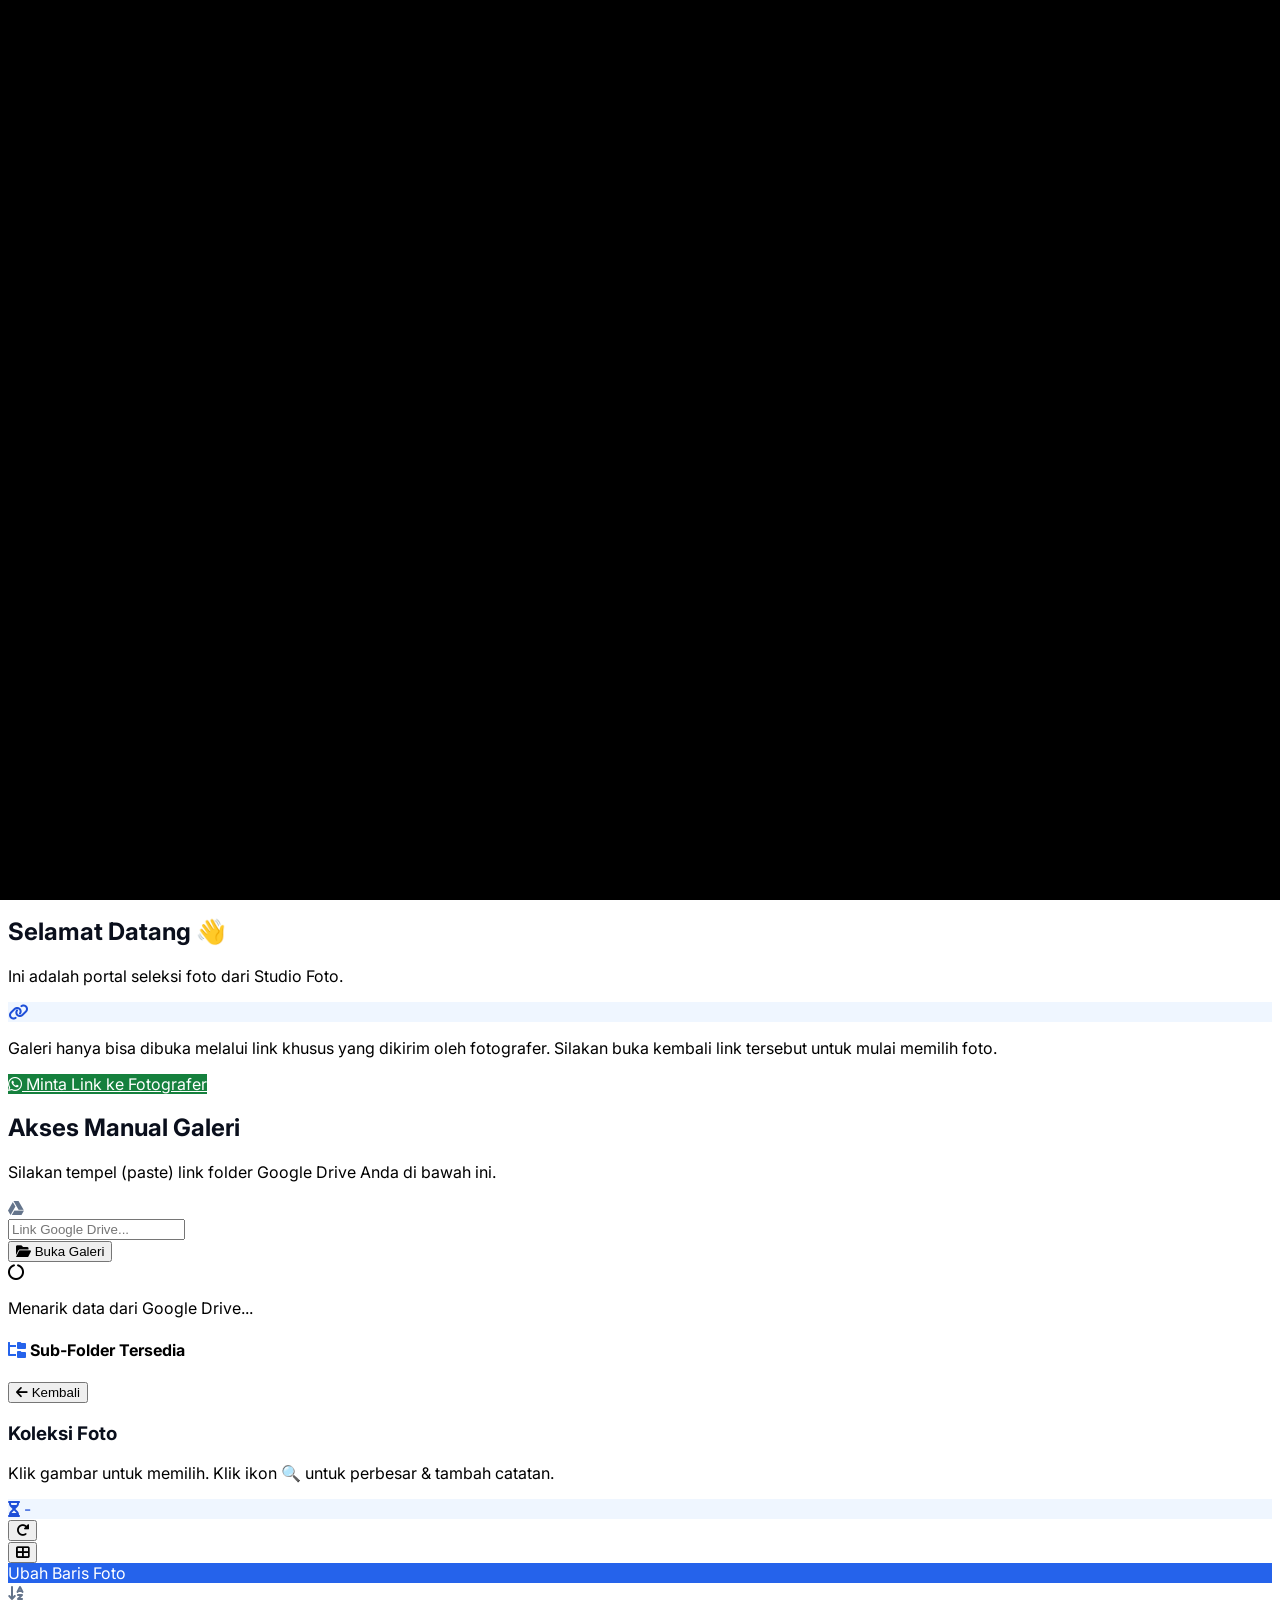
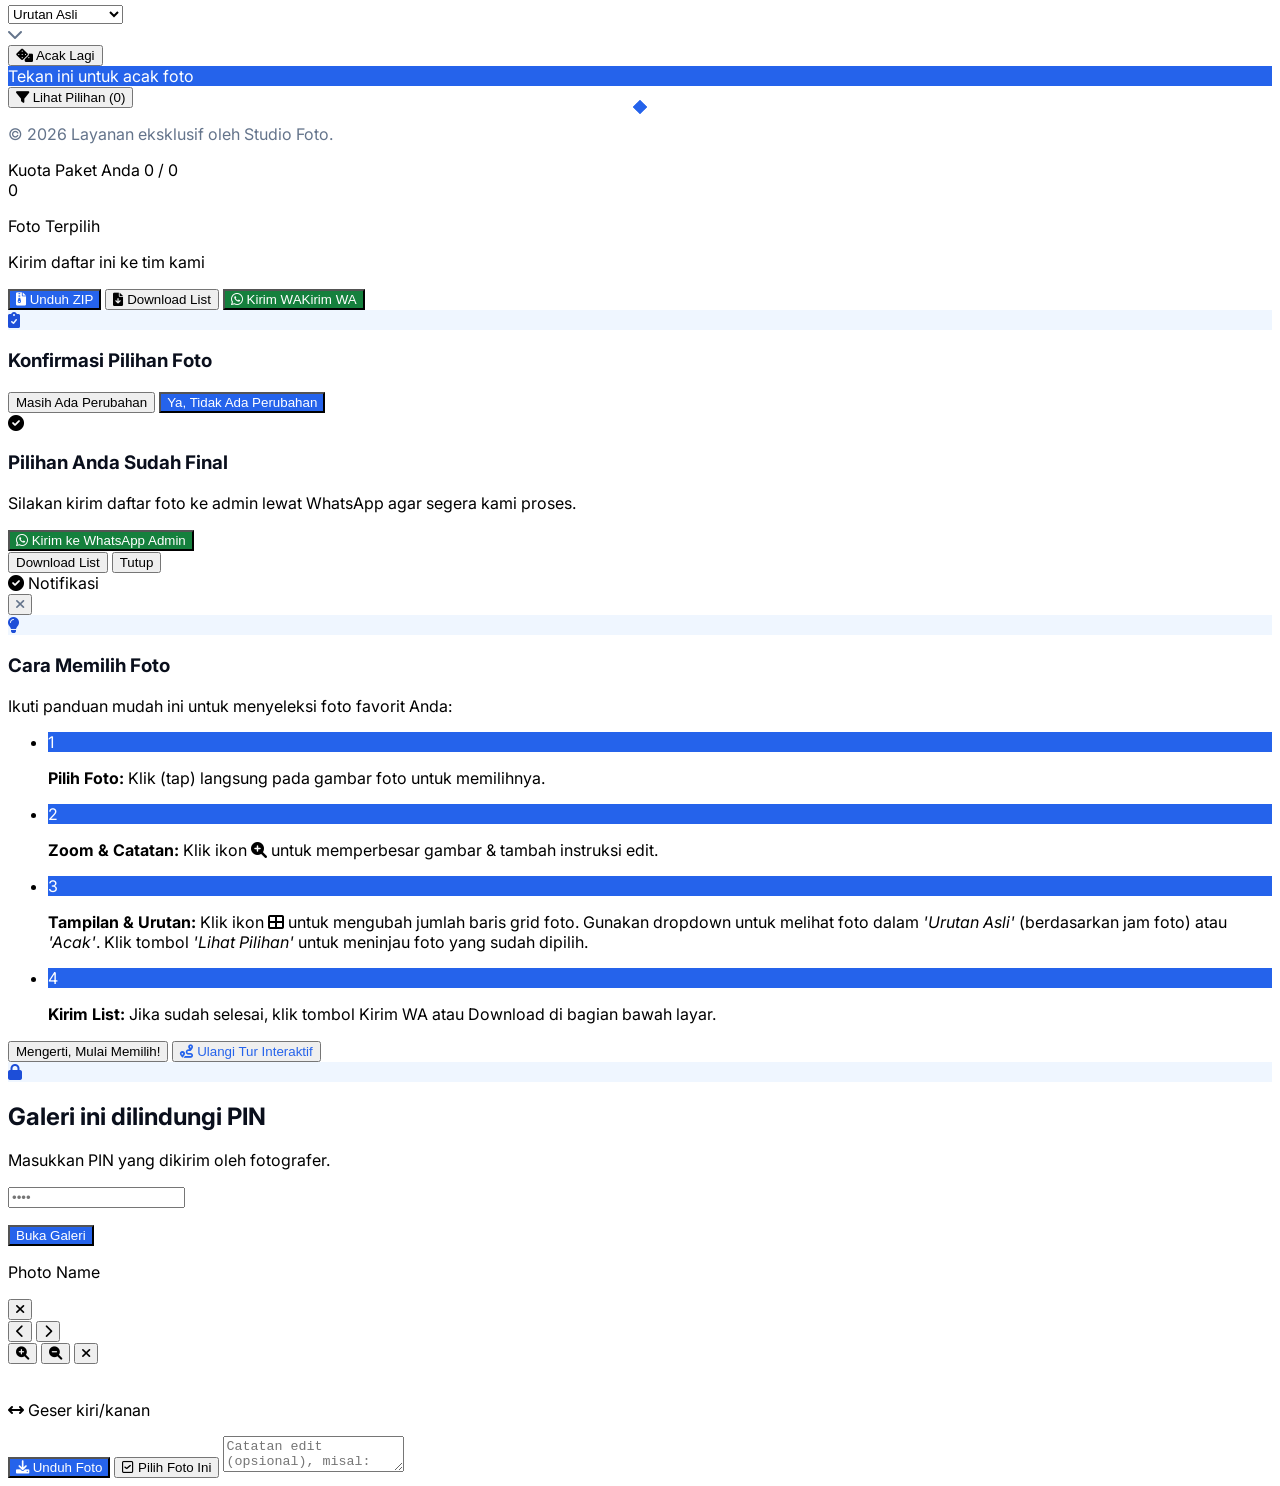
==== commit 15733b16: "Add files via upload" ====
--- a/index.html
+++ b/index.html
@@ -513,6 +513,20 @@
     </div>
 
     <!-- LIGHTBOX ZOOM -->
+    <!-- Layar PIN (hanya muncul jika admin memasang PIN pada link) -->
+    <div id="pinGate" class="hidden fixed inset-0 z-[90] items-center justify-center p-4 bg-slate-100 dark:bg-slate-900">
+        <form id="pinForm" onsubmit="submitPin(event)" class="w-full max-w-sm bg-white dark:bg-slate-800 rounded-2xl shadow-xl border border-slate-200 dark:border-slate-700 p-6 text-center">
+            <div class="w-14 h-14 mx-auto mb-3 rounded-full bg-blue-100 dark:bg-slate-700 text-blue-600 dark:text-blue-300 flex items-center justify-center text-2xl"><i class="fa-solid fa-lock"></i></div>
+            <p id="pinGateVendor" class="text-xs font-bold tracking-wider uppercase text-slate-500 dark:text-slate-400"></p>
+            <h2 class="mt-1 text-lg font-bold text-slate-800 dark:text-white" data-i18n="pinTitle">Galeri ini dilindungi PIN</h2>
+            <p id="pinGateHello" class="mt-1 text-sm text-slate-500 dark:text-slate-400"></p>
+            <p class="mt-1 text-sm text-slate-500 dark:text-slate-400" data-i18n="pinHint">Masukkan PIN yang dikirim oleh fotografer.</p>
+            <input id="pinInput" type="password" inputmode="numeric" pattern="[0-9]*" autocomplete="one-time-code" maxlength="8" placeholder="••••" class="mt-4 w-full text-center text-2xl tracking-[0.5em] font-bold rounded-xl border border-slate-300 dark:border-slate-600 bg-white dark:bg-slate-900 text-slate-800 dark:text-white px-3 py-3 focus:outline-none focus:ring-2 focus:ring-blue-500">
+            <p id="pinMsg" class="mt-2 min-h-[1.25rem] text-xs font-semibold text-red-600"></p>
+            <button id="pinBtn" type="submit" class="mt-2 w-full py-3 bg-blue-600 hover:bg-blue-700 disabled:opacity-50 text-white font-bold rounded-xl transition" data-i18n="pinBtn">Buka Galeri</button>
+        </form>
+    </div>
+
     <div id="lightbox" class="fixed inset-0 bg-black/95 z-[60] hidden flex-col justify-center items-center opacity-0 transition-opacity duration-300 backdrop-blur-sm touch-pan-y">
         <div class="absolute top-0 left-0 w-full p-4 flex justify-between items-center z-50 bg-gradient-to-b from-black/80 to-transparent">
             <p id="lightboxTitle" class="text-white font-medium drop-shadow-md text-sm md:text-base ml-2">Photo Name</p>
@@ -979,7 +993,70 @@
 
         // Semua permintaan memakai POST (jalur yang sama dengan pembuatan link di generatorLink).
         // Jika POST gagal di level jaringan/CORS, dicoba sekali lagi lewat GET sebagai cadangan.
+        // ----- PIN link (opsional, dipasang admin) -----
+        const pinStoreKey = (code) => 'cp_pin_' + code;
+        function storedPin(code) { try { return localStorage.getItem(pinStoreKey(code)) || ''; } catch (e) { return ''; } }
+        function setStoredPin(code, v) { try { if (v) localStorage.setItem(pinStoreKey(code), v); else localStorage.removeItem(pinStoreKey(code)); } catch (e) {} }
+        const isPinErr = (e) => !!(e && typeof e.serverCode === 'string' && e.serverCode.indexOf('pin_') === 0);
+        let pinLostHandled = false;
+        // PIN berubah / tidak berlaku lagi saat halaman sudah terbuka: bersihkan salinan lokal lalu minta PIN lagi
+        function handlePinLost() {
+            if (pinLostHandled) return; pinLostHandled = true;
+            const code = appState.remote && appState.remote.code;
+            try { if (code) { localStorage.removeItem(cfgCacheKey(code)); setStoredPin(code, ''); } } catch (e) {}
+            location.reload();
+        }
+        let pinResolve = null;
+        function showPinGate(err) {
+            const g = document.getElementById('pinGate');
+            const ls = document.getElementById('loadingState'); ls.classList.add('hidden'); ls.classList.remove('flex');
+            g.classList.remove('hidden'); g.classList.add('flex');
+            const info = (err && err.data) || {};
+            document.getElementById('pinGateVendor').textContent = (typeof CONFIG_APP !== 'undefined' && CONFIG_APP.namaVendor) ? CONFIG_APP.namaVendor : '';
+            const nm = info.link && info.link.name;
+            document.getElementById('pinGateHello').textContent = nm ? t('pinHello', { name: nm }) : '';
+            const msg = document.getElementById('pinMsg'), inp = document.getElementById('pinInput'), btn = document.getElementById('pinBtn');
+            const code = err && err.serverCode;
+            msg.textContent = code === 'pin_wrong' ? t('pinWrong', { left: info.left }) : code === 'pin_locked' ? t('pinLocked', { min: info.retryMin || 15 }) : '';
+            const locked = code === 'pin_locked';
+            inp.disabled = locked; btn.disabled = locked; inp.value = '';
+            btn.textContent = t('pinBtn');
+            if (!locked) setTimeout(() => { try { inp.focus(); } catch (e) {} }, 50);
+            applyTranslations();
+            return new Promise(res => { pinResolve = res; });
+        }
+        function submitPin(ev) {
+            if (ev) ev.preventDefault();
+            const inp = document.getElementById('pinInput'), msg = document.getElementById('pinMsg'), btn = document.getElementById('pinBtn');
+            const v = inp.value.replace(/\D/g, '');
+            if (v.length < 4) { msg.textContent = t('pinShort'); return; }
+            msg.textContent = ''; btn.disabled = true; btn.textContent = t('pinChecking');
+            if (pinResolve) { const r = pinResolve; pinResolve = null; r(v); }
+        }
+        function hidePinGate() { const g = document.getElementById('pinGate'); g.classList.add('hidden'); g.classList.remove('flex'); }
+        async function unlockWithPin(code, firstErr) {
+            let err = firstErr;
+            for (;;) {
+                const pin = await showPinGate(err);
+                setStoredPin(code, pin);
+                try {
+                    const data = await loadRemoteConfig(code);
+                    hidePinGate();
+                    const ls = document.getElementById('loadingState'); ls.classList.remove('hidden'); ls.classList.add('flex');
+                    return data;
+                } catch (e) {
+                    if (isPinErr(e)) { setStoredPin(code, ''); err = e; continue; }
+                    hidePinGate(); throw e;
+                }
+            }
+        }
+        async function loadRemoteConfigPin(code) {
+            try { return await loadRemoteConfig(code); }
+            catch (e) { if (isPinErr(e)) return await unlockWithPin(code, e); throw e; }
+        }
+
         async function serverCall(method, payload, timeoutMs = 20000) {
+            if (payload && payload.c && !('pin' in payload)) { const sp = storedPin(payload.c); if (sp) payload = Object.assign({}, payload, { pin: sp }); }
             const base = serverUrl();
             const attempt = async (viaGet) => {
                 const ctrl = new AbortController();
@@ -993,7 +1070,9 @@
                         // text/plain = "simple request": tidak memicu preflight CORS yang tidak didukung Apps Script
                         res = await fetch(base, { method: 'POST', body: JSON.stringify(payload), headers: { 'Content-Type': 'text/plain;charset=utf-8' }, signal: ctrl.signal });
                     }
-                    return await res.json();
+                    const out = await res.json();
+                    if (out && typeof out.error === 'string' && out.error.indexOf('pin_') === 0 && appState.remote && appState.remote.unlocked) handlePinLost();
+                    return out;
                 } finally { clearTimeout(timer); }
             };
             try {
@@ -1121,6 +1200,7 @@
                 const err = new Error((data && data.error) || 'server');
                 err.serverCode = data && data.error;
                 err.detail = data && data.message;
+                if (data && typeof data.error === 'string' && data.error.indexOf('pin_') === 0) { err.data = data; if (data.settings) { try { applySettings(data.settings, { persist: false, refresh: false }); } catch (e) {} } }
                 throw err;
             }
             if (data.now) appState.timeOffset = data.now - Math.round((t0 + t1) / 2);   // jam server = acuan
@@ -1271,7 +1351,7 @@
             const early = readCfgCache(code);
             try {
                 if (early && early.link) { data = early; fromCache = true; }
-                else data = await loadRemoteConfig(code);
+                else data = await loadRemoteConfigPin(code);
             } catch (e) {
                 if (e.serverCode === 'not_found') return showInvalidLink(t('errLinkInvalid'));
                 console.error('Gagal memuat konfigurasi dari server:', e);
@@ -1288,6 +1368,7 @@
             document.getElementById('driveLink').value = `https://drive.google.com/drive/folders/${data.link.folderId}`;
             document.getElementById('syncRow').classList.remove('hidden');
             setSyncStatus(offline ? 'offline' : 'idle');
+            appState.remote.unlocked = true;
             startRemoteWatchers();
             applyTranslations();
             loadFromDrive();
@@ -1332,6 +1413,21 @@
             return v;
         }
         function folderTag(p) { return cleanFolder(p.folderName); }
+        // Label sumber untuk daftar teks/WA: sub-folder bila ada, kalau foto di folder utama pakai nama folder utama itu
+        function sourceLabel(p, md) {
+            const f = folderTag(p);
+            if (f) return md ? ` _[folder: ${f}]_` : `   [folder: ${f}]`;
+            const r = String(appState.rootFolderName || '').trim();
+            return r ? (md ? ` _[sumber: ${r}]_` : `   [sumber: ${r}]`) : '';
+        }
+        async function fetchRootFolderName(id) {
+            if (!id || appState.rootFolderNameFor === id) return;
+            appState.rootFolderNameFor = id; appState.rootFolderName = '';
+            try {
+                const r = await fetch(`https://www.googleapis.com/drive/v3/files/${encodeURIComponent(id)}?fields=name&key=${CONFIG_APP.googleApiKey}`);
+                if (r.ok) { const j = await r.json(); appState.rootFolderName = String(j.name || '').trim(); }
+            } catch (e) {}
+        }
 
         function remotePayload() {
             return Array.from(appState.selectedMap.values()).map(p => ({ id: p.id, name: p.name, note: appState.notes[p.id] || '', folder: cleanFolder(p.folderName) }));
@@ -1412,7 +1508,7 @@
             const r = appState.remote;
             if (!r || !hasPending() || isLocked() || !navigator.sendBeacon) return;
             try {
-                navigator.sendBeacon(serverUrl(), new Blob([JSON.stringify({ action: 'save', c: r.code, selected: remotePayload(), base: baseForServer() })], { type: 'text/plain;charset=utf-8' }));
+                navigator.sendBeacon(serverUrl(), new Blob([JSON.stringify({ action: 'save', c: r.code, selected: remotePayload(), base: baseForServer(), pin: storedPin(r.code) })], { type: 'text/plain;charset=utf-8' }));
             } catch (e) {}
         }
 
@@ -1699,6 +1795,7 @@
                 errNetwork: "Gagal terhubung ke Google Drive. Periksa koneksi internet Anda.",
                 errEmpty: "Folder kosong atau hak akses bukan Publik.",
                 listDeadline: "Batas Pilih : {date}",
+                pinTitle: "Galeri ini dilindungi PIN", pinHint: "Masukkan PIN yang dikirim oleh fotografer.", pinBtn: "Buka Galeri", pinHello: "Halo, {name}", pinWrong: "PIN salah. Sisa percobaan: {left}.", pinLocked: "Terlalu banyak percobaan. Coba lagi sekitar {min} menit lagi.", pinShort: "PIN terdiri dari 4–8 angka.", pinChecking: "Memeriksa...",
                 listLocked: "Status    : Melewati batas waktu - sisa foto dipilihkan fotografer",
                 gridTip: "Ubah Baris Foto",
                 reshuffleTip: "Tekan ini untuk acak foto",
@@ -1806,6 +1903,7 @@
                 errNetwork: "Could not reach Google Drive. Please check your connection.",
                 errEmpty: "The folder is empty or not shared publicly.",
                 listDeadline: "Deadline  : {date}",
+                pinTitle: "This gallery is PIN-protected", pinHint: "Enter the PIN sent by your photographer.", pinBtn: "Open Gallery", pinHello: "Hello, {name}", pinWrong: "Wrong PIN. Attempts left: {left}.", pinLocked: "Too many attempts. Please try again in about {min} minutes.", pinShort: "The PIN is 4–8 digits.", pinChecking: "Checking...",
                 listLocked: "Status    : Past deadline - remaining photos chosen by the photographer",
                 gridTip: "Change Grid Rows",
                 reshuffleTip: "Click to reshuffle",
@@ -2157,6 +2255,7 @@
                 if (!targetFolderId) return showAlert('Link Google Drive tidak valid.', 'error');
 
                 appState.rootFolderId = targetFolderId;
+                fetchRootFolderName(targetFolderId);
                 appState.folderHistory = [];
                 loadProgress(appState.rootFolderId);
                 mergeRemoteSelection();
@@ -2725,7 +2824,7 @@
             
             selectedPhotos.forEach((p, index) => {
                 const note = appState.notes[p.id];
-                textContent += `${index + 1}. ${p.name}` + (folderTag(p) ? `   [folder: ${folderTag(p)}]` : '') + `\n`;
+                textContent += `${index + 1}. ${p.name}` + sourceLabel(p, false) + `\n`;
                 if (note) textContent += `   Catatan: ${note}\n`;
             });
             
@@ -2754,7 +2853,7 @@
             let textToCopy = `*List Foto Pilihan Client*\nLayanan: ${vendor}\nKlien: *${appState.clientName}*\nTotal: ${selectedPhotos.length} Foto\n\n`;
             selectedPhotos.forEach((p, index) => {
                 const note = appState.notes[p.id];
-                textToCopy += `${index + 1}. ${p.name}` + (folderTag(p) ? ` _[folder: ${folderTag(p)}]_` : '') + `\n`;
+                textToCopy += `${index + 1}. ${p.name}` + sourceLabel(p, true) + `\n`;
                 if (note) textToCopy += `   Catatan: ${note}\n`;
             });
             if (appState.deadline !== null && isLocked()) textToCopy += `\n_${t('listLocked').replace(/^Status\s*:\s*/, '')}_\n`;
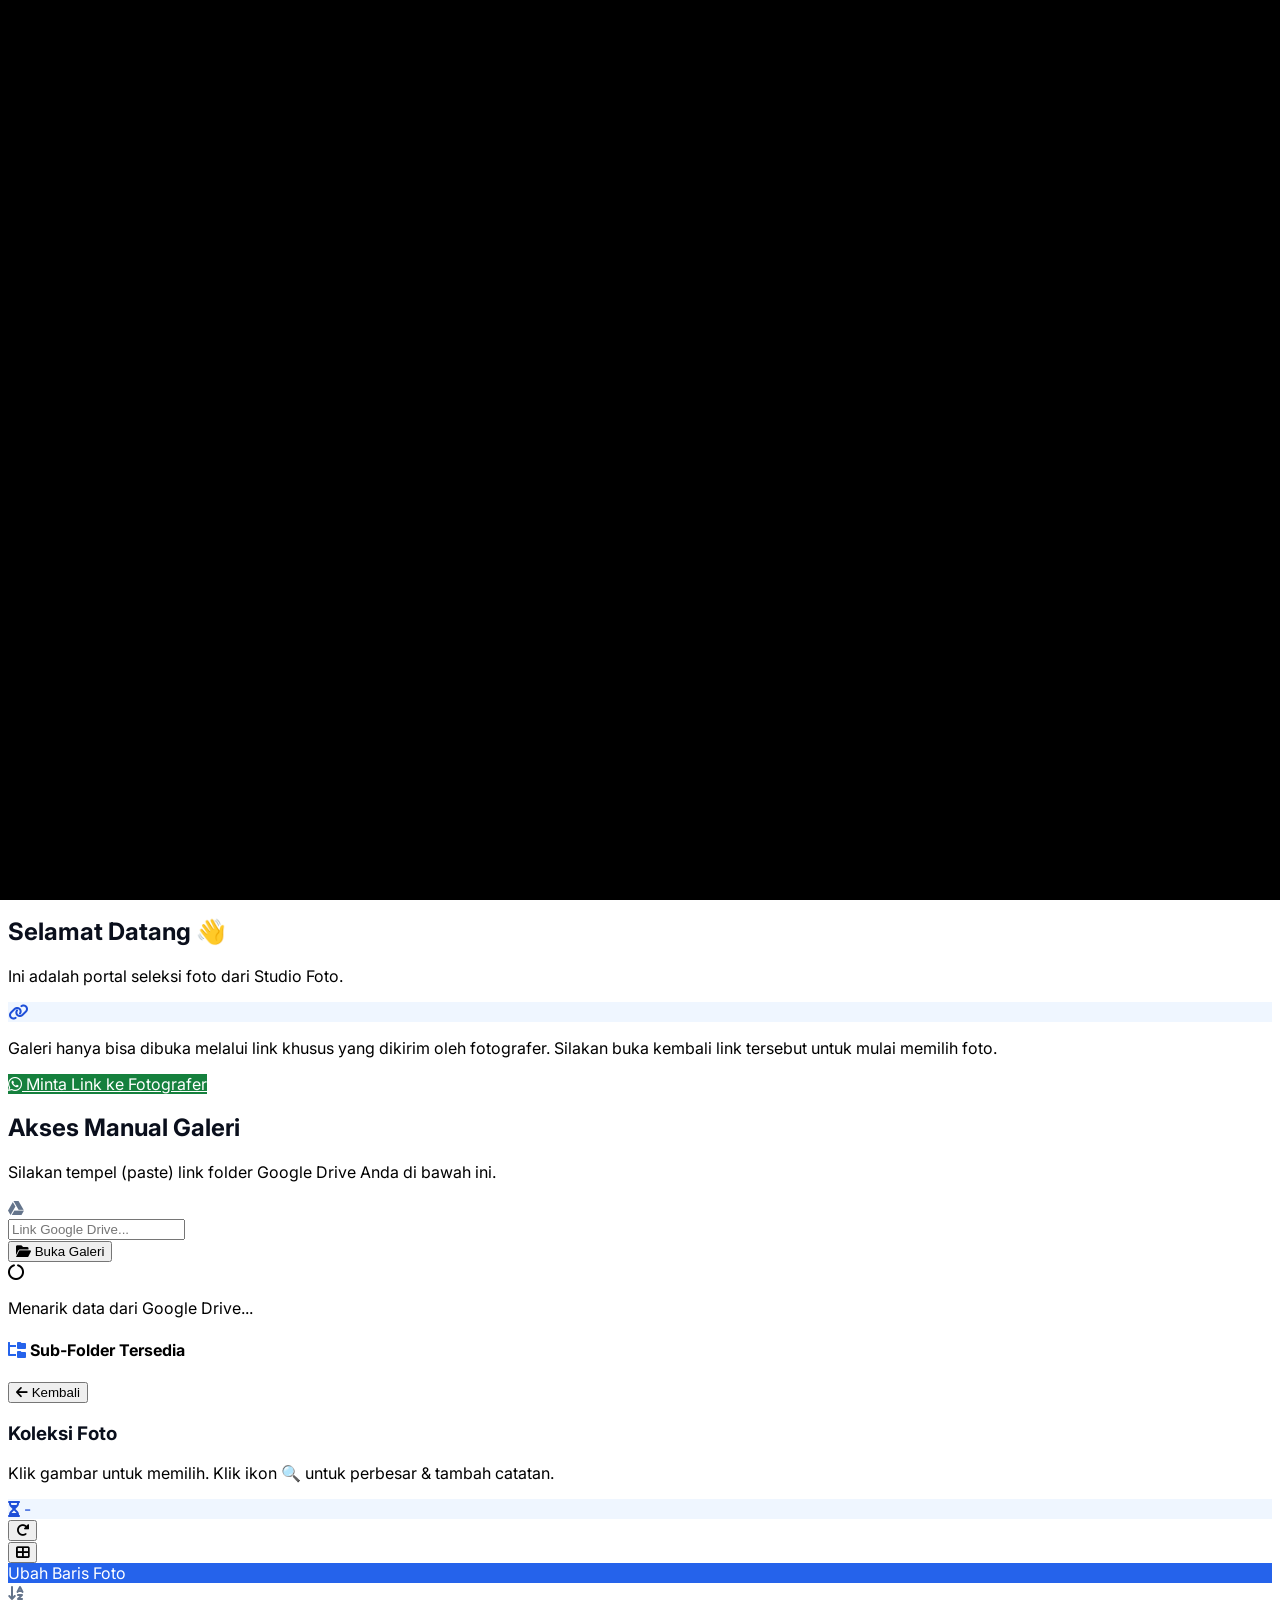
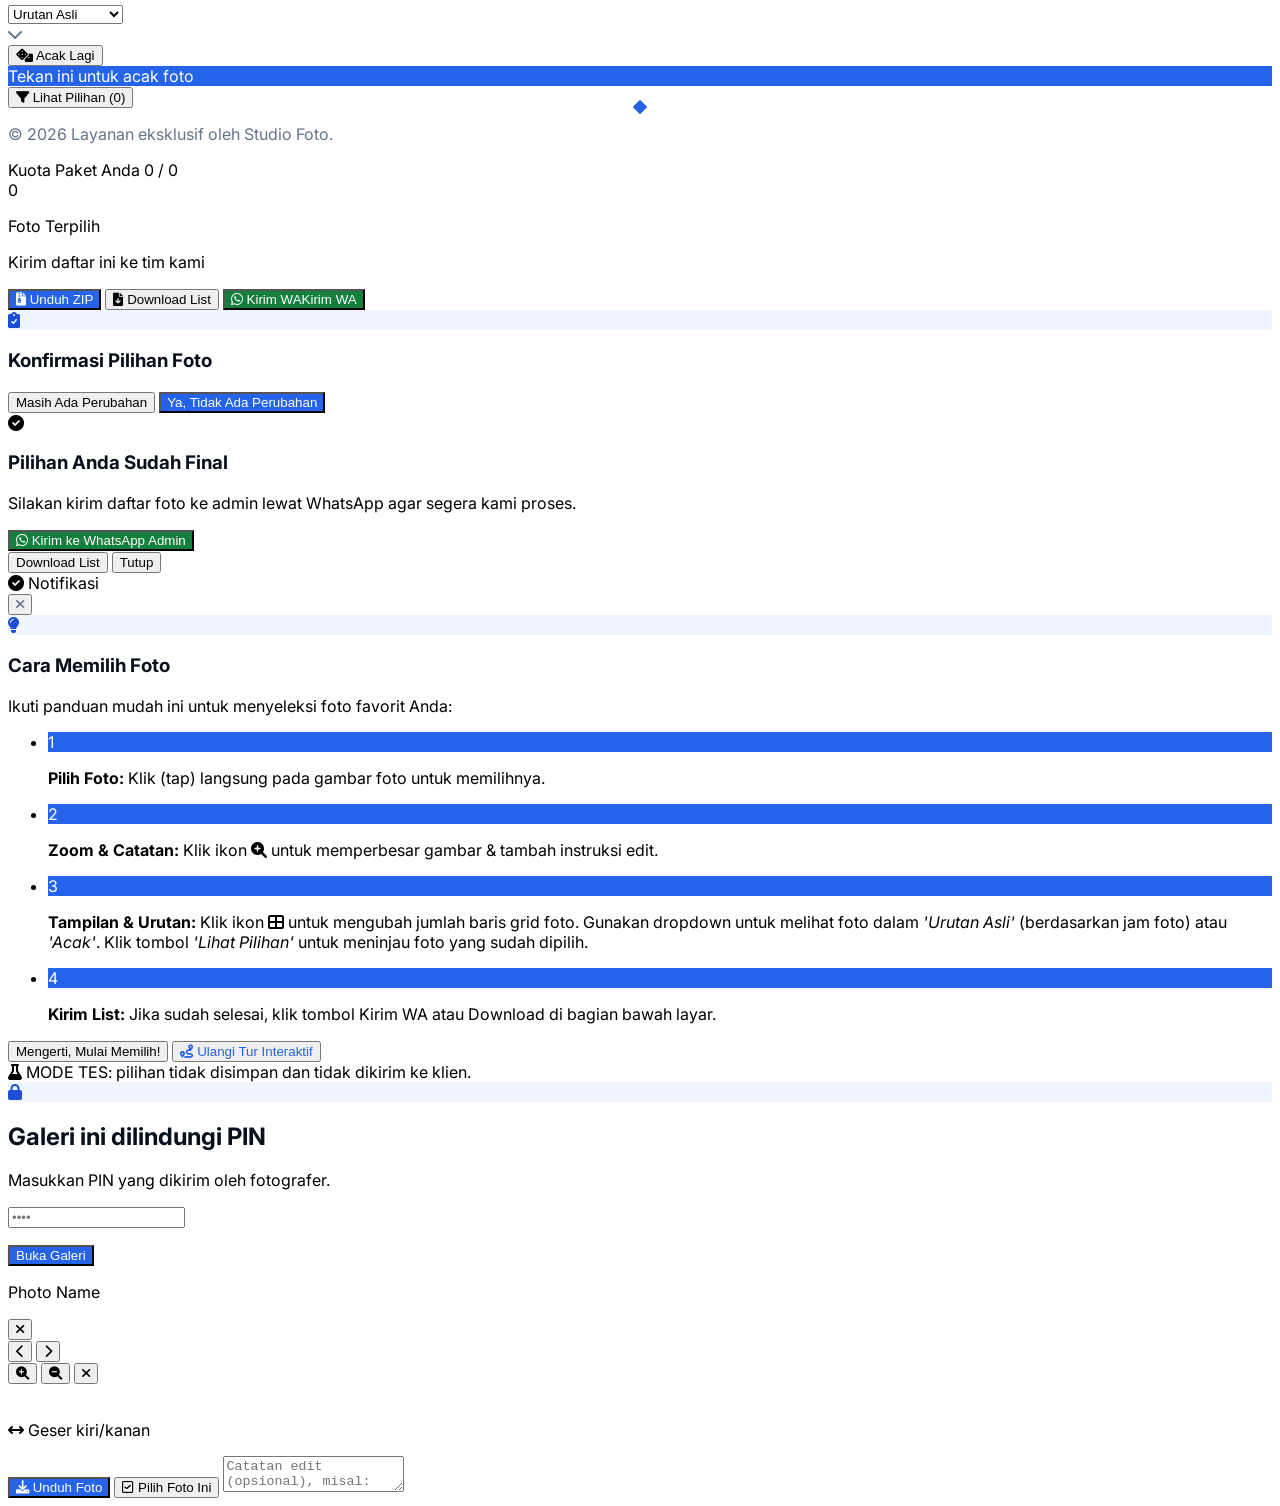
==== commit f0d865a3: "Add files via upload" ====
--- a/index.html
+++ b/index.html
@@ -513,6 +513,11 @@
     </div>
 
     <!-- LIGHTBOX ZOOM -->
+    <!-- Banner mode tes (hanya muncul saat vendor membuka link dari panel dengan &preview=1) -->
+    <div id="previewBanner" class="hidden fixed top-0 inset-x-0 z-[95] bg-amber-500 text-white text-center text-[11px] sm:text-xs font-bold px-3 py-1.5 shadow-md">
+        <i class="fa-solid fa-flask mr-1"></i> <span data-i18n="previewBanner">MODE TES: pilihan tidak disimpan dan tidak dikirim ke klien.</span>
+    </div>
+
     <!-- Layar PIN (hanya muncul jika admin memasang PIN pada link) -->
     <div id="pinGate" class="hidden fixed inset-0 z-[90] items-center justify-center p-4 bg-slate-100 dark:bg-slate-900">
         <form id="pinForm" onsubmit="submitPin(event)" class="w-full max-w-sm bg-white dark:bg-slate-800 rounded-2xl shadow-xl border border-slate-200 dark:border-slate-700 p-6 text-center">
@@ -567,6 +572,7 @@
             viewMode: 'all', sortOrder: 'default', lang: 'id',
             gridMode: 2,
             wmMode: false, protMode: false, dlMode: false,
+            preview: new URLSearchParams(location.search).get('preview') === '1',   // mode tes vendor: tidak menyimpan / mengirim apa pun
             deadline: null,        // epoch ms batas waktu memilih (null = tanpa batas)
             timeOffset: 0,         // selisih jam server - jam perangkat (ms)
             lockedNotified: false,
@@ -957,7 +963,7 @@
         // Klien menekan selesai: beri tahu server (catat waktu, progres -> dikirim, email ke admin)
         function notifySubmitted() {
             const r = appState.remote;
-            if (!r) return;
+            if (!r || appState.preview) return;
             const dir = location.href.split('?')[0].split('#')[0].replace(/[^/]*$/, '');
             serverCall('POST', { action: 'submit', c: r.code, admin: dir + 'generatorLink.html' }).then(res => {
                 if (res && res.ok && res.progres) { appState.progres = res.progres; renderProgress(); }
@@ -1194,7 +1200,7 @@
 
         async function loadRemoteConfig(code) {
             const t0 = Date.now();
-            const data = await serverCall('GET', { action: 'get', c: code });
+            const data = await serverCall('GET', appState.preview ? { action: 'get', c: code, preview: '1' } : { action: 'get', c: code });
             const t1 = Date.now();
             if (!data || !data.ok) {
                 const err = new Error((data && data.error) || 'server');
@@ -1435,7 +1441,7 @@
 
         function scheduleRemoteSave(delay = 900) {
             const r = appState.remote;
-            if (!r || isLocked()) return;
+            if (!r || isLocked() || appState.preview) return;
             r.rev++;
             try { localStorage.setItem(pendingKey(), '1'); } catch (e) {}
             setSyncStatus('pending');
@@ -1444,6 +1450,7 @@
         }
 
         async function flushRemoteSave() {
+            if (appState.preview) return;
             const r = appState.remote;
             if (!r || !hasPending()) return;
             if (isLocked()) { try { localStorage.removeItem(pendingKey()); } catch (e) {} return; }
@@ -1506,7 +1513,7 @@
 
         function beaconSave() {
             const r = appState.remote;
-            if (!r || !hasPending() || isLocked() || !navigator.sendBeacon) return;
+            if (!r || appState.preview || !hasPending() || isLocked() || !navigator.sendBeacon) return;
             try {
                 navigator.sendBeacon(serverUrl(), new Blob([JSON.stringify({ action: 'save', c: r.code, selected: remotePayload(), base: baseForServer(), pin: storedPin(r.code) })], { type: 'text/plain;charset=utf-8' }));
             } catch (e) {}
@@ -1535,7 +1542,7 @@
 
         async function pingPresence() {
             const r = appState.remote;
-            if (!r || r.presenceOff || r.pinging || document.hidden) return;
+            if (!r || appState.preview || r.presenceOff || r.pinging || document.hidden) return;
             r.pinging = true;
             try {
                 const res = await serverCall('POST', { action: 'presence', c: r.code, id: myDeviceId(), rev: r.selRev || '' }, 10000);
@@ -1795,6 +1802,7 @@
                 errNetwork: "Gagal terhubung ke Google Drive. Periksa koneksi internet Anda.",
                 errEmpty: "Folder kosong atau hak akses bukan Publik.",
                 listDeadline: "Batas Pilih : {date}",
+                previewBanner: "MODE TES: pilihan tidak disimpan dan tidak dikirim ke klien.",
                 pinTitle: "Galeri ini dilindungi PIN", pinHint: "Masukkan PIN yang dikirim oleh fotografer.", pinBtn: "Buka Galeri", pinHello: "Halo, {name}", pinWrong: "PIN salah. Sisa percobaan: {left}.", pinLocked: "Terlalu banyak percobaan. Coba lagi sekitar {min} menit lagi.", pinShort: "PIN terdiri dari 4–8 angka.", pinChecking: "Memeriksa...",
                 listLocked: "Status    : Melewati batas waktu - sisa foto dipilihkan fotografer",
                 gridTip: "Ubah Baris Foto",
@@ -1903,6 +1911,7 @@
                 errNetwork: "Could not reach Google Drive. Please check your connection.",
                 errEmpty: "The folder is empty or not shared publicly.",
                 listDeadline: "Deadline  : {date}",
+                previewBanner: "TEST MODE: selections are not saved or sent to the client.",
                 pinTitle: "This gallery is PIN-protected", pinHint: "Enter the PIN sent by your photographer.", pinBtn: "Open Gallery", pinHello: "Hello, {name}", pinWrong: "Wrong PIN. Attempts left: {left}.", pinLocked: "Too many attempts. Please try again in about {min} minutes.", pinShort: "The PIN is 4–8 digits.", pinChecking: "Checking...",
                 listLocked: "Status    : Past deadline - remaining photos chosen by the photographer",
                 gridTip: "Change Grid Rows",
@@ -2704,6 +2713,14 @@
             }
             if (count > 0) { bar.classList.remove('translate-y-full'); } else { bar.classList.add('translate-y-full'); }
         }
+
+        // ===== MODE TES VENDOR =====
+        function applyPreviewMode() {
+            if (!appState.preview) return;
+            const b = document.getElementById('previewBanner'); if (b) b.classList.remove('hidden');
+            document.body.style.paddingTop = '28px';
+        }
+        document.addEventListener('DOMContentLoaded', applyPreviewMode);
 
         // ===== DOWNLOAD FOTO (diizinkan admin per link) =====
         function applyDlMode() {
--- a/theme.css
+++ b/theme.css
@@ -527,3 +527,10 @@
 html[data-theme] :is(.bg-slate-800,.bg-slate-900,.bg-slate-950):is(.text-slate-300,.text-slate-400) { color: rgba(255,255,255,.74) !important; }
 html[data-page='client'][data-theme] #heroSection :is(.text-slate-200,.text-slate-300,.text-slate-400,.text-slate-500) { color: rgba(255,255,255,.80) !important; }
 html[data-page='admin'][data-theme] footer :is(.text-slate-400,.text-slate-500), html[data-page='admin'][data-theme] footer { color: var(--text2) !important; }
+
+/* Tombol review pembeli (pojok kanan atas panel admin) */
+.review-btn { display:inline-flex; align-items:center; justify-content:center; gap:.4rem; max-width:100%; padding:.4rem .8rem; border-radius:999px; font-size:11px; line-height:1.2; font-weight:800; text-align:center; color:#78350f !important; background:linear-gradient(135deg,#fde68a,#fbbf24); border:1px solid #f59e0b; box-shadow:0 1px 3px rgba(15,23,42,.25); transition:filter .15s, transform .1s; text-decoration:none; }
+.review-btn:hover { filter:brightness(.95); }
+.review-btn:active { transform:translateY(1px); }
+.review-btn i { color:#b45309; font-size:.8rem; }
+@media (max-width: 400px) { .review-btn { font-size:10.5px; padding:.4rem .65rem; } }
